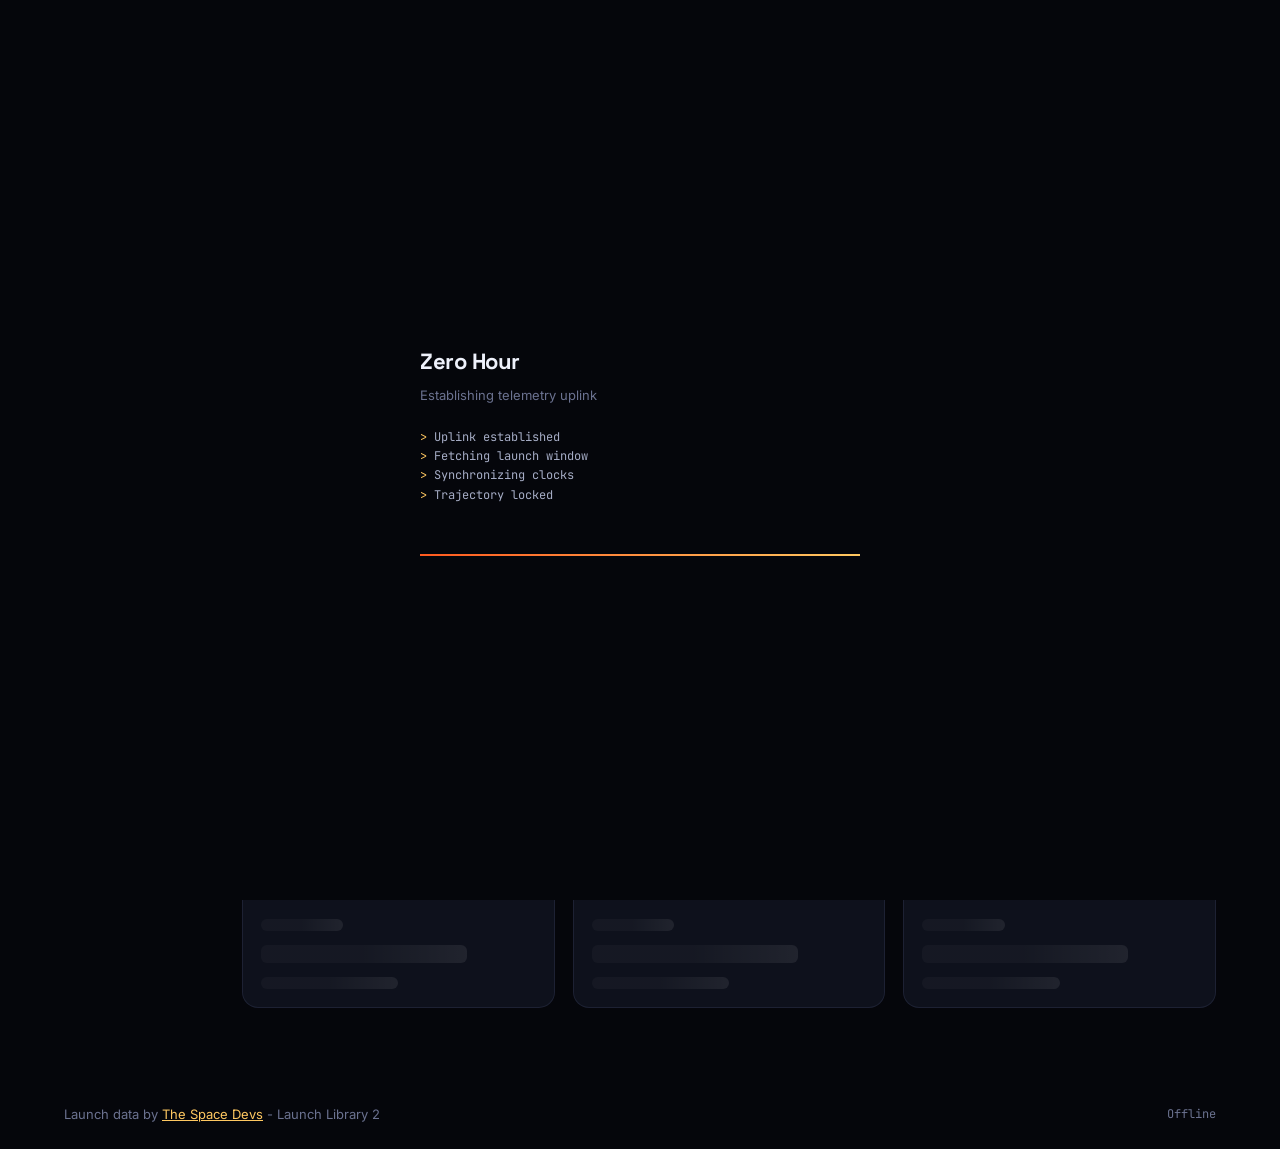
==== index.html @ 035a1e4e "feat: harden rendering and polish the interface" ====
<!doctype html>
<html lang="en">
<head>
  <meta charset="utf-8">
  <meta name="viewport" content="width=device-width, initial-scale=1">
  <title>Zero Hour - Upcoming Rocket Launches</title>
  <meta name="description" content="Upcoming orbital rocket launches worldwide.">
  <meta name="theme-color" content="#05060b">
  <link rel="icon" href="favicon.svg" type="image/svg+xml">
  <link rel="preconnect" href="https://fonts.googleapis.com">
  <link rel="preconnect" href="https://fonts.gstatic.com" crossorigin>
  <link
    href="https://fonts.googleapis.com/css2?family=Inter:wght@400;500;600&family=JetBrains+Mono:wght@400;500&family=Space+Grotesk:wght@500;600;700&display=swap"
    rel="stylesheet"
  >
  <link rel="stylesheet" href="styles.css">
</head>
<body>
  <a class="skip" href="#launches">Skip to launches</a>
  <canvas id="starfield" aria-hidden="true"></canvas>

  <header class="header">
    <div class="brand">
      <h1>Zero Hour</h1>
      <p>Upcoming orbital rocket launches.</p>
    </div>
    <div class="header__right">
      <div class="tz" role="group" aria-label="Time zone">
        <button type="button" data-tz="local" aria-pressed="true">Local</button>
        <button type="button" data-tz="utc" aria-pressed="false">UTC</button>
      </div>
      <p id="status" class="status" role="status" aria-live="polite">Loading launches...</p>
    </div>
  </header>

  <section class="hero" id="hero">
    <canvas id="ascent" class="hero__ascent" aria-hidden="true"></canvas>
    <div class="hero__planet" aria-hidden="true"></div>
    <div class="hero__layout">
      <div class="hero__content" id="hero-content">
        <p class="hero__eyebrow">Next launch</p>
        <h2 class="hero__title" id="hero-title">Loading...</h2>
        <p class="hero__sub" id="hero-sub"></p>
        <div class="countdown" id="hero-countdown">
          <div class="countdown__unit"><strong data-unit="d">00</strong><span>Days</span></div>
          <div class="countdown__unit"><strong data-unit="h">00</strong><span>Hours</span></div>
          <div class="countdown__unit"><strong data-unit="m">00</strong><span>Minutes</span></div>
          <div class="countdown__unit"><strong data-unit="s">00</strong><span>Seconds</span></div>
        </div>
        <div class="hero__stats">
          <div class="hero__stat"><b id="stat-count">--</b><span>Tracked</span></div>
          <div class="hero__stat"><b id="stat-providers">--</b><span>Providers</span></div>
          <div class="hero__stat"><b id="stat-window">--</b><span>Next lift-off</span></div>
        </div>
      </div>
      <div class="radar" aria-hidden="true">
        <div class="radar__grid"></div>
        <div class="radar__sweep"></div>
        <div class="radar__blips" id="radar-blips"></div>
        <span class="radar__tag">Live traffic</span>
      </div>
    </div>
  </section>

  <main>
    <div class="toolbar">
      <input type="search" id="search" class="search" placeholder="Search mission, rocket, provider, pad...">

      <div class="chips" id="status-chips">
        <button type="button" class="chip is-active" data-status="all">All</button>
        <button type="button" class="chip" data-status="Go">Go</button>
        <button type="button" class="chip" data-status="TBC">TBC</button>
        <button type="button" class="chip" data-status="TBD">TBD</button>
      </div>

      <select id="provider" class="provider">
        <option value="">All providers</option>
      </select>
    </div>

    <div id="launches" class="timeline" aria-busy="true"></div>

    <div class="no-results" id="no-results" role="status" hidden>
      <p>No launches match those filters.</p>
      <button type="button" class="btn" id="clear-filters">Clear filters</button>
    </div>
  </main>

  <footer class="footer">
    <p>Launch data by <a href="https://thespacedevs.com" target="_blank" rel="noopener">The Space Devs</a> - Launch Library 2</p>
    <p class="sync" id="sync">Awaiting data</p>
  </footer>

  <div class="boot" id="boot" aria-hidden="true">
    <div class="boot__inner">
      <p class="boot__brand">Zero Hour</p>
      <p class="boot__copy">Establishing telemetry uplink</p>
      <ul class="boot__log" id="boot-log"></ul>
      <div class="boot__bar"><span id="boot-progress"></span></div>
    </div>
  </div>

  <dialog class="detail" id="detail" aria-labelledby="detail-title">
    <div class="detail__panel">
      <button type="button" class="detail__close" id="detail-close" aria-label="Close">&#215;</button>
      <div class="detail__media" id="detail-media"></div>
      <div class="detail__body" id="detail-body"></div>
    </div>
  </dialog>

  <script type="module" src="app.js"></script>
</body>
</html>
---- styles.css ----
:root {
  --bg: #05060b;
  --surface: #0e111c;
  --line: rgba(160, 180, 255, 0.1);
  --text: #eef1fb;
  --text-2: #a6adc6;
  --text-3: #6b7290;
  --accent: #ff5a1f;
  --accent-2: #ffc861;
  --go: #3ee08f;
  --tbc: #ffc861;
  --tbd: #8b93b3;
  --hold: #ff6b6b;
  --radius: 16px;
  --font-sans: "Inter", system-ui, -apple-system, "Segoe UI", sans-serif;
  --font-display: "Space Grotesk", var(--font-sans);
  --font-mono: "JetBrains Mono", ui-monospace, SFMono-Regular, Menlo, monospace;
  color-scheme: dark;
}

* {
  box-sizing: border-box;
}

:focus-visible {
  outline: 2px solid var(--accent-2);
  outline-offset: 3px;
}

.skip {
  position: absolute;
  top: -60px;
  left: 12px;
  z-index: 60;
  padding: 10px 16px;
  border-radius: 10px;
  background: var(--accent-2);
  color: var(--bg);
  font-size: 13px;
  font-weight: 600;
  text-decoration: none;
  transition: top 0.2s ease;
}
.skip:focus {
  top: 12px;
}

body {
  margin: 0;
  min-height: 100vh;
  background: var(--bg);
  color: var(--text);
  font: 400 15px/1.6 var(--font-sans);
  -webkit-font-smoothing: antialiased;
}

a {
  color: var(--accent-2);
}

::selection {
  background: rgba(255, 170, 90, 0.3);
  color: #fff;
}

#starfield {
  position: fixed;
  inset: 0;
  width: 100%;
  height: 100%;
  z-index: 0;
  pointer-events: none;
}
.header,
main,
.footer {
  position: relative;
  z-index: 1;
}

.header {
  max-width: 1200px;
  margin: 0 auto;
  padding: 48px 24px 8px;
  display: flex;
  align-items: flex-end;
  justify-content: space-between;
  gap: 16px;
  flex-wrap: wrap;
}
.brand h1 {
  margin: 0;
  font-family: var(--font-display);
  font-size: 32px;
  letter-spacing: -0.02em;
}
.brand p {
  margin: 6px 0 0;
  color: var(--text-2);
}
.status {
  margin: 0;
  color: var(--text-3);
  font-size: 13px;
}
.header__right {
  display: flex;
  flex-direction: column;
  align-items: flex-end;
  gap: 10px;
}
.tz {
  display: inline-flex;
  padding: 3px;
  border-radius: 999px;
  border: 1px solid var(--line);
  background: var(--surface);
}
.tz button {
  padding: 5px 12px;
  border: 0;
  border-radius: 999px;
  background: transparent;
  color: var(--text-3);
  font: inherit;
  font-size: 12px;
  font-weight: 500;
  cursor: pointer;
}
.tz button[aria-pressed="true"] {
  background: var(--text);
  color: var(--bg);
}

main {
  max-width: 1200px;
  margin: 0 auto;
  padding: 32px 24px;
}

.toolbar {
  display: flex;
  flex-wrap: wrap;
  align-items: center;
  gap: 12px;
  margin-bottom: 28px;
}

.search {
  flex: 1 1 260px;
  min-width: 200px;
  padding: 11px 14px;
  border-radius: 10px;
  border: 1px solid var(--line);
  background: var(--surface);
  color: var(--text);
  font: inherit;
  font-size: 14px;
}
.search::placeholder {
  color: var(--text-3);
}
.search:focus {
  outline: none;
  border-color: rgba(255, 200, 97, 0.5);
}

.chips {
  display: flex;
  flex-wrap: wrap;
  gap: 6px;
}
.chip {
  padding: 9px 14px;
  border-radius: 999px;
  border: 1px solid var(--line);
  background: transparent;
  color: var(--text-2);
  font: inherit;
  font-size: 13px;
  cursor: pointer;
  transition: color 0.2s, border-color 0.2s, background 0.2s;
}
.chip:hover {
  color: var(--text);
  border-color: rgba(255, 255, 255, 0.25);
}
.chip.is-active {
  background: var(--text);
  color: var(--bg);
  border-color: var(--text);
}

.provider {
  padding: 10px 14px;
  border-radius: 10px;
  border: 1px solid var(--line);
  background: var(--surface);
  color: var(--text);
  font: inherit;
  font-size: 13px;
}

.no-results {
  padding: 60px 20px;
  text-align: center;
  color: var(--text-2);
}
.no-results p {
  margin: 0 0 16px;
}

.btn {
  padding: 10px 18px;
  border-radius: 999px;
  border: 1px solid var(--line);
  background: transparent;
  color: var(--text);
  font: inherit;
  font-size: 14px;
  font-weight: 600;
  cursor: pointer;
  transition: border-color 0.2s, background 0.2s;
}
.btn--inline {
  margin-left: 6px;
  padding: 2px 10px;
  font-size: 12px;
  vertical-align: baseline;
}
.btn:hover {
  border-color: rgba(255, 255, 255, 0.25);
  background: rgba(255, 255, 255, 0.05);
}

.timeline {
  position: relative;
}
.day {
  display: grid;
  grid-template-columns: 150px minmax(0, 1fr);
  gap: 28px;
  padding-bottom: 40px;
}
.day__label {
  position: sticky;
  top: 20px;
  align-self: start;
  text-align: right;
  padding-right: 20px;
  border-right: 1px solid var(--line);
}
.day__rel {
  font-family: var(--font-display);
  display: block;
  font-size: 17px;
  font-weight: 600;
}
.day.is-today .day__rel {
  color: var(--accent-2);
}
.day__date {
  display: block;
  margin-top: 4px;
  font-size: 11px;
  letter-spacing: 0.08em;
  text-transform: uppercase;
  color: var(--text-3);
}
.day__cards {
  display: grid;
  grid-template-columns: repeat(auto-fill, minmax(min(100%, 300px), 1fr));
  gap: 18px;
}

.skeleton {
  pointer-events: none;
}
.sk-line,
.skeleton .card__media {
  background: linear-gradient(
    90deg,
    rgba(255, 255, 255, 0.03) 25%,
    rgba(255, 255, 255, 0.08) 50%,
    rgba(255, 255, 255, 0.03) 75%
  );
  background-size: 200% 100%;
  animation: shimmer 1.6s infinite linear;
}
.sk-line {
  display: block;
  height: 12px;
  border-radius: 6px;
  margin-top: 10px;
}
@keyframes shimmer {
  to {
    background-position: -200% 0;
  }
}

.card {
  display: flex;
  flex-direction: column;
  width: 100%;
  padding: 0;
  text-align: left;
  font: inherit;
  color: inherit;
  cursor: pointer;
  appearance: none;
  background: var(--surface);
  border: 1px solid var(--line);
  border-radius: var(--radius);
  overflow: hidden;
  transition: transform 0.2s, border-color 0.2s;
}
.card:hover {
  transform: translateY(-4px);
  border-color: rgba(255, 170, 90, 0.35);
  box-shadow: 0 20px 44px -26px rgba(255, 110, 40, 0.6);
}

.card__media {
  position: relative;
  aspect-ratio: 16 / 9;
  background: linear-gradient(135deg, #141a2e, #0a0d18);
}
.card__media img {
  width: 100%;
  height: 100%;
  object-fit: cover;
  display: block;
  transition: transform 0.5s ease;
}
.card:hover .card__media img {
  transform: scale(1.05);
}

.pill {
  position: absolute;
  top: 10px;
  left: 10px;
  padding: 4px 9px;
  border-radius: 999px;
  font-size: 11px;
  font-weight: 700;
  letter-spacing: 0.06em;
  text-transform: uppercase;
  background: rgba(5, 6, 11, 0.75);
  border: 1px solid var(--line);
}
.pill--go {
  color: var(--go);
  border-color: rgba(62, 224, 143, 0.4);
}
.pill--tbc {
  color: var(--tbc);
  border-color: rgba(255, 200, 97, 0.4);
}
.pill--tbd {
  color: var(--text-2);
}
.pill--hold {
  color: var(--hold);
  border-color: rgba(255, 107, 107, 0.4);
}

.card__body {
  display: flex;
  flex-direction: column;
  gap: 4px;
  padding: 16px 18px 18px;
}
.card__provider {
  font-size: 11px;
  letter-spacing: 0.12em;
  text-transform: uppercase;
  color: var(--text-2);
}
.card__title {
  font-family: var(--font-display);
  margin: 0;
  font-size: 18px;
  line-height: 1.25;
  letter-spacing: -0.01em;
}
.card__rocket {
  color: var(--text-2);
  font-size: 13px;
}
.card__foot {
  display: flex;
  align-items: flex-end;
  justify-content: space-between;
  gap: 12px;
  margin-top: 12px;
  padding-top: 12px;
  border-top: 1px solid var(--line);
  font-size: 12px;
  color: var(--text-3);
}
.card__where {
  min-width: 0;
}
.card__time {
  display: block;
  color: var(--accent-2);
}
.card__pad {
  display: block;
  white-space: nowrap;
  overflow: hidden;
  text-overflow: ellipsis;
}
.card__countdown {
  flex-shrink: 0;
  text-align: right;
  font-family: var(--font-mono);
  font-variant-numeric: tabular-nums;
  color: var(--accent-2);
  white-space: nowrap;
}

.hero {
  position: relative;
  overflow: hidden;
  max-width: 1200px;
  margin: 0 auto;
  padding: 40px 24px 140px;
}
.hero__ascent {
  position: absolute;
  inset: 0;
  width: 100%;
  height: 100%;
  z-index: 0;
  pointer-events: none;
}
.hero__planet {
  position: absolute;
  left: 50%;
  bottom: -1250px;
  width: 2400px;
  height: 1400px;
  transform: translateX(-50%);
  border-radius: 50%;
  background: radial-gradient(ellipse at 50% 0%, #0d1428 0%, #070a14 45%, #05060b 72%);
  box-shadow:
    0 -1px 0 rgba(150, 190, 255, 0.4),
    0 -10px 40px -4px rgba(90, 150, 255, 0.35),
    0 -40px 120px -20px rgba(255, 90, 31, 0.18);
  pointer-events: none;
  z-index: 0;
}
.hero__layout {
  position: relative;
  z-index: 1;
  display: flex;
  align-items: center;
  justify-content: space-between;
  gap: 48px;
}
.hero__content {
  position: relative;
  z-index: 1;
  min-width: 0;
}
.hero__stats {
  display: flex;
  flex-wrap: wrap;
  gap: 24px 40px;
  margin-top: 30px;
  padding-top: 20px;
  border-top: 1px solid var(--line);
}
.hero__stat {
  display: flex;
  flex-direction: column;
  gap: 3px;
}
.hero__stat b {
  font-family: var(--font-mono);
  font-size: 20px;
  font-weight: 500;
  line-height: 1;
}
.hero__stat span {
  font-size: 10px;
  letter-spacing: 0.12em;
  text-transform: uppercase;
  color: var(--text-3);
}

.radar {
  position: relative;
  flex: 0 0 240px;
  width: 240px;
  height: 240px;
  border-radius: 50%;
  border: 1px solid rgba(150, 190, 255, 0.22);
  background:
    radial-gradient(circle, rgba(99, 230, 255, 0.07) 0%, transparent 62%),
    rgba(8, 11, 20, 0.55);
  overflow: hidden;
}
.radar::before,
.radar::after {
  content: "";
  position: absolute;
  border-radius: 50%;
  border: 1px solid rgba(150, 190, 255, 0.12);
}
.radar::before {
  inset: 16%;
}
.radar::after {
  inset: 34%;
}
.radar__grid {
  position: absolute;
  inset: 0;
  background:
    linear-gradient(rgba(150, 190, 255, 0.1), rgba(150, 190, 255, 0.1)) center / 1px 100% no-repeat,
    linear-gradient(rgba(150, 190, 255, 0.1), rgba(150, 190, 255, 0.1)) center / 100% 1px no-repeat;
}
.radar__sweep {
  position: absolute;
  inset: 0;
  border-radius: 50%;
  background: conic-gradient(
    from 0deg,
    rgba(99, 230, 255, 0.3),
    rgba(99, 230, 255, 0.08) 18%,
    transparent 34%
  );
  animation: sweep 5s linear infinite;
}
.radar__blips {
  position: absolute;
  inset: 0;
}
.radar__blip {
  position: absolute;
  left: var(--x);
  top: var(--y);
  width: 6px;
  height: 6px;
  margin: -3px 0 0 -3px;
  border-radius: 50%;
  background: var(--accent-2);
  box-shadow: 0 0 10px var(--accent-2);
  animation: blip 2.6s ease-in-out infinite;
  animation-delay: var(--delay);
}
.radar__tag {
  position: absolute;
  left: 50%;
  bottom: 14px;
  transform: translateX(-50%);
  font-family: var(--font-mono);
  font-size: 9px;
  letter-spacing: 0.16em;
  text-transform: uppercase;
  color: var(--text-3);
  white-space: nowrap;
}
@keyframes sweep {
  to {
    transform: rotate(360deg);
  }
}
@keyframes blip {
  0%,
  70% {
    opacity: 0.3;
    transform: scale(0.7);
  }
  85% {
    opacity: 1;
    transform: scale(1);
  }
  100% {
    opacity: 0.3;
    transform: scale(0.7);
  }
}
.hero__eyebrow {
  margin: 0 0 10px;
  font-size: 12px;
  letter-spacing: 0.16em;
  text-transform: uppercase;
  color: var(--accent-2);
}
.hero__title {
  font-family: var(--font-display);
  margin: 0;
  font-size: clamp(30px, 5vw, 56px);
  line-height: 1.05;
  letter-spacing: -0.03em;
}
@supports (background-clip: text) or (-webkit-background-clip: text) {
  .hero__title {
    background: linear-gradient(180deg, #ffffff 22%, #b9c3e2 100%);
    -webkit-background-clip: text;
    background-clip: text;
    color: transparent;
  }
}
.hero__sub {
  margin: 12px 0 0;
  color: var(--text-2);
}

.countdown {
  display: flex;
  flex-wrap: wrap;
  gap: 12px;
  margin-top: 28px;
}
.countdown__unit {
  min-width: 84px;
  padding: 14px 16px;
  text-align: center;
  background: var(--surface);
  border: 1px solid var(--line);
  border-radius: 14px;
}
.countdown__unit strong {
  display: block;
  font-family: var(--font-mono);
  font-size: 34px;
  font-weight: 500;
  line-height: 1;
  font-variant-numeric: tabular-nums;
}
.countdown__unit span {
  display: block;
  margin-top: 8px;
  font-size: 10px;
  letter-spacing: 0.18em;
  text-transform: uppercase;
  color: var(--text-3);
}
.countdown.is-past strong {
  color: var(--go);
}

.detail {
  padding: 0;
  border: 0;
  background: transparent;
  color: var(--text);
  width: min(760px, calc(100vw - 32px));
  max-width: none;
  max-height: calc(100dvh - 48px);
  margin: auto;
}
.detail::backdrop {
  background: rgba(3, 4, 8, 0.72);
}
.detail__panel {
  position: relative;
  max-height: calc(100dvh - 48px);
  overflow-y: auto;
  border-radius: 20px;
  background: var(--surface);
  border: 1px solid var(--line);
}
.detail__close {
  position: absolute;
  top: 14px;
  right: 14px;
  z-index: 3;
  width: 38px;
  height: 38px;
  border-radius: 50%;
  border: 1px solid var(--line);
  background: rgba(5, 6, 11, 0.6);
  color: var(--text);
  font-size: 20px;
  line-height: 1;
  cursor: pointer;
}
.detail__close:hover {
  background: rgba(255, 255, 255, 0.1);
}
.detail__media {
  position: relative;
  aspect-ratio: 21 / 9;
  background: #0a0d18;
  overflow: hidden;
}
.detail__media img {
  width: 100%;
  height: 100%;
  object-fit: cover;
  display: block;
}
.detail__body {
  padding: 24px 28px 32px;
}
.detail__pills {
  display: flex;
  flex-wrap: wrap;
  gap: 8px;
  margin-bottom: 12px;
}
.detail__pills .pill {
  position: static;
}
.pill--muted {
  color: var(--text-2);
}
.detail__title {
  font-family: var(--font-display);
  margin: 0;
  font-size: clamp(24px, 4vw, 34px);
  line-height: 1.1;
  letter-spacing: -0.02em;
}
.detail__sub {
  margin: 8px 0 0;
  color: var(--text-2);
}
.detail__count {
  margin: 20px 0;
  padding: 14px 18px;
  border-radius: 12px;
  background: rgba(255, 255, 255, 0.03);
  border: 1px solid var(--line);
  font-family: var(--font-mono);
  font-size: 26px;
  font-variant-numeric: tabular-nums;
  color: var(--accent-2);
}
.detail__grid {
  display: grid;
  grid-template-columns: repeat(auto-fit, minmax(180px, 1fr));
  gap: 1px;
  margin: 20px 0 24px;
  border-radius: 12px;
  overflow: hidden;
  background: var(--line);
  border: 1px solid var(--line);
}
.detail__grid div {
  padding: 14px 16px;
  background: var(--surface);
}
.detail__grid dt {
  font-size: 10px;
  letter-spacing: 0.16em;
  text-transform: uppercase;
  color: var(--text-3);
  margin-bottom: 6px;
}
.detail__grid dd {
  margin: 0;
  font-size: 14px;
}
.detail h3 {
  margin: 20px 0 10px;
  font-size: 12px;
  letter-spacing: 0.14em;
  text-transform: uppercase;
  color: var(--text-3);
}
.detail__desc {
  margin: 0 0 20px;
  color: var(--text-2);
  line-height: 1.7;
}
.detail__map {
  border-radius: 12px;
  overflow: hidden;
  border: 1px solid var(--line);
  aspect-ratio: 16 / 7;
  background: #0a0d18;
  margin-bottom: 20px;
}
.detail__map iframe {
  width: 100%;
  height: 100%;
  border: 0;
}
.detail__actions {
  display: flex;
  flex-wrap: wrap;
  gap: 10px;
}

.footer {
  max-width: 1200px;
  margin: 0 auto;
  padding: 24px;
  display: flex;
  flex-wrap: wrap;
  align-items: center;
  gap: 12px 28px;
  color: var(--text-3);
  font-size: 13px;
}
.footer p {
  margin: 0;
}
.sync {
  margin-left: auto !important;
  font-family: var(--font-mono);
  font-size: 12px;
}

.boot {
  position: fixed;
  inset: 0;
  z-index: 50;
  display: grid;
  place-items: center;
  background: var(--bg);
  transition: opacity 0.6s ease;
}
.boot.is-done {
  opacity: 0;
  pointer-events: none;
}
.boot__inner {
  width: min(440px, 86vw);
}
.boot__brand {
  margin: 0;
  font-family: var(--font-display);
  font-size: 22px;
  font-weight: 700;
  letter-spacing: -0.02em;
}
.boot__copy {
  margin: 6px 0 22px;
  color: var(--text-3);
  font-size: 13px;
}
.boot__log {
  list-style: none;
  margin: 0 0 18px;
  padding: 0;
  min-height: 108px;
  font-family: var(--font-mono);
  font-size: 12px;
  color: var(--text-2);
}
.boot__log li {
  opacity: 0;
  transform: translateY(4px);
  transition:
    opacity 0.3s ease,
    transform 0.3s ease;
}
.boot__log li.is-on {
  opacity: 1;
  transform: none;
}
.boot__log li::before {
  content: "> ";
  color: var(--accent-2);
}
.boot__bar {
  height: 2px;
  background: var(--line);
  overflow: hidden;
}
.boot__bar span {
  display: block;
  width: 0;
  height: 100%;
  background: linear-gradient(90deg, var(--accent), var(--accent-2));
  transition: width 0.55s ease;
}

@media (max-width: 900px) {
  .hero__layout {
    display: block;
  }
  .radar {
    display: none;
  }
}

@media (max-width: 720px) {
  .day {
    grid-template-columns: 1fr;
    gap: 12px;
  }
  .day__label {
    position: static;
    text-align: left;
    padding-right: 0;
    border-right: 0;
    display: flex;
    align-items: baseline;
    gap: 10px;
  }
  .header__right {
    align-items: flex-start;
  }
  .sync {
    margin-left: 0 !important;
  }
}

@media (prefers-reduced-motion: reduce) {
  .radar__sweep,
  .radar__blip,
  .sk-line,
  .skeleton .card__media {
    animation: none;
  }
  * {
    scroll-behavior: auto !important;
  }
}
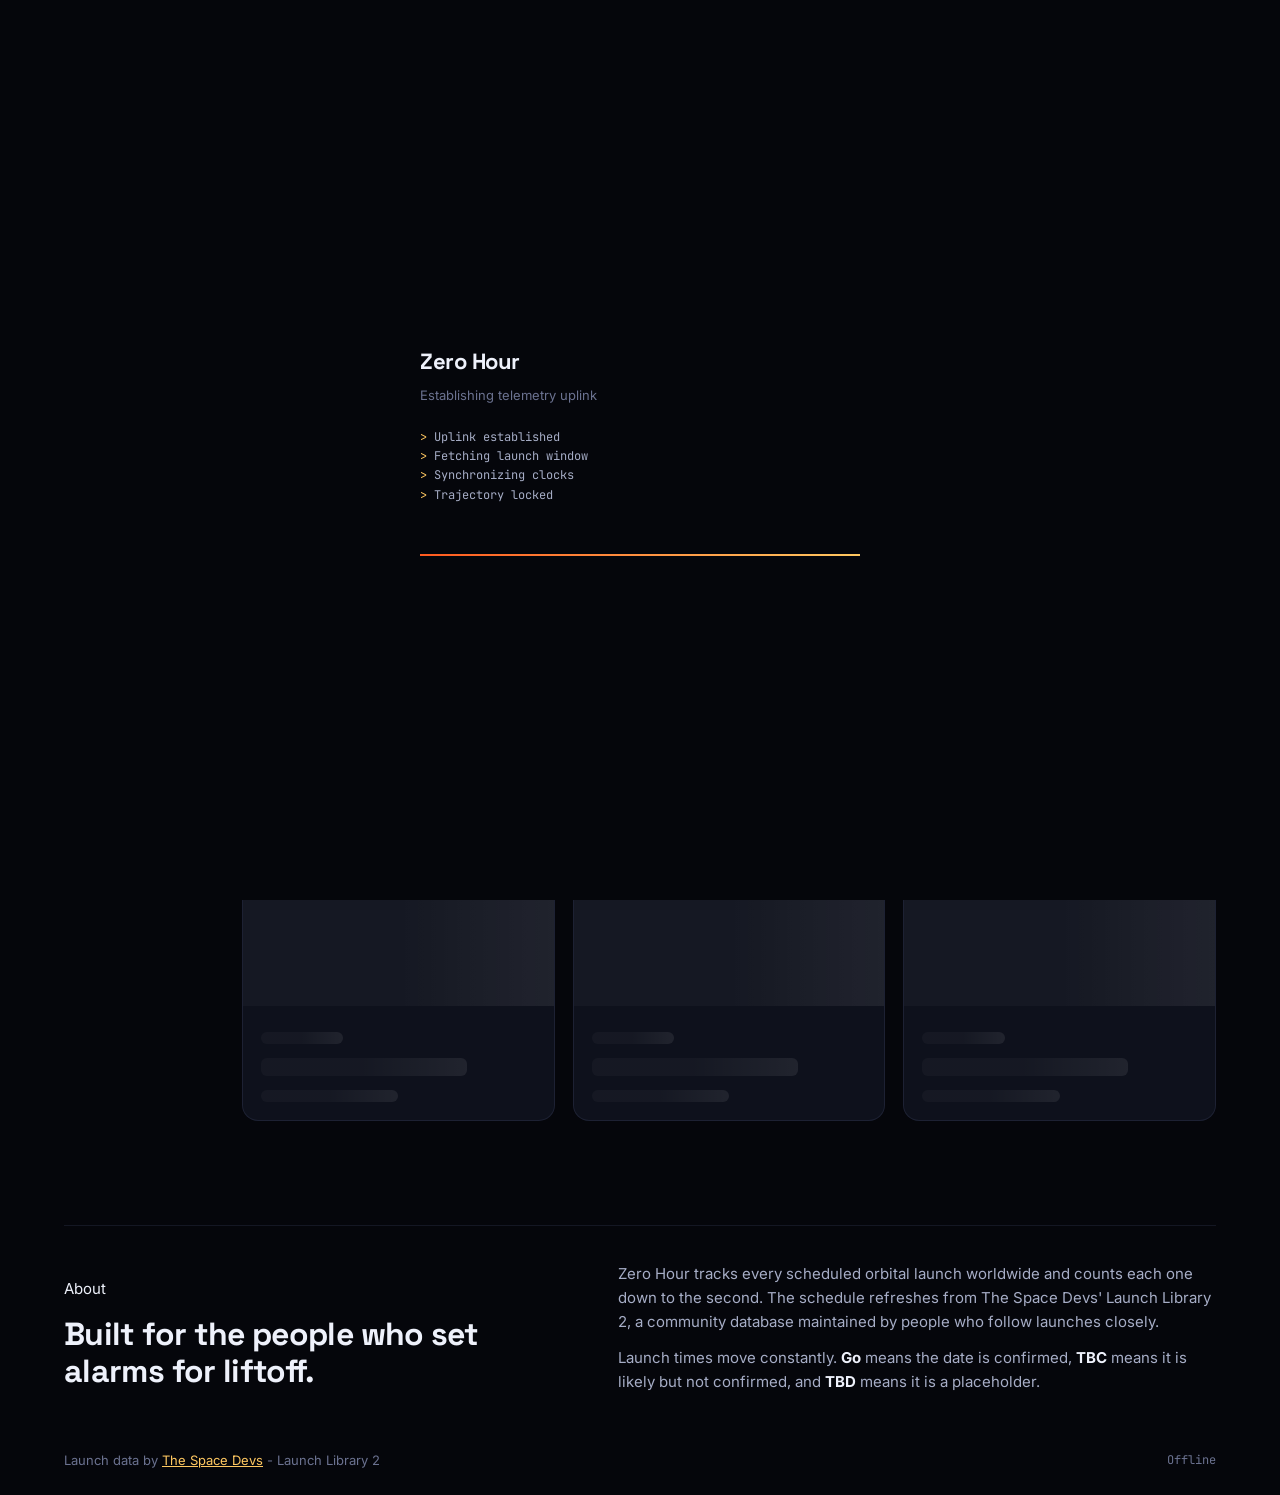
==== commit 3e9f456a: "feat: add clock, mission actions and radar stats" ====
--- a/index.html
+++ b/index.html
@@ -25,6 +25,11 @@
       <p>Upcoming orbital rocket launches.</p>
     </div>
     <div class="header__right">
+      <div class="clock" title="Current time">
+        <span class="clock__dot"></span>
+        <span id="utc-clock">--:--:--</span>
+        <span class="clock__tz" id="clock-tz">UTC</span>
+      </div>
       <div class="tz" role="group" aria-label="Time zone">
         <button type="button" data-tz="local" aria-pressed="true">Local</button>
         <button type="button" data-tz="utc" aria-pressed="false">UTC</button>
@@ -47,17 +52,29 @@
           <div class="countdown__unit"><strong data-unit="m">00</strong><span>Minutes</span></div>
           <div class="countdown__unit"><strong data-unit="s">00</strong><span>Seconds</span></div>
         </div>
+        <dl class="hero__meta" id="hero-meta"></dl>
+        <div class="hero__actions">
+          <button type="button" class="btn btn--primary" id="hero-details">Mission briefing</button>
+          <button type="button" class="btn" id="hero-calendar">Add to calendar</button>
+        </div>
         <div class="hero__stats">
           <div class="hero__stat"><b id="stat-count">--</b><span>Tracked</span></div>
           <div class="hero__stat"><b id="stat-providers">--</b><span>Providers</span></div>
           <div class="hero__stat"><b id="stat-window">--</b><span>Next lift-off</span></div>
         </div>
       </div>
-      <div class="radar" aria-hidden="true">
-        <div class="radar__grid"></div>
-        <div class="radar__sweep"></div>
-        <div class="radar__blips" id="radar-blips"></div>
-        <span class="radar__tag">Live traffic</span>
+      <div class="radar-wrap">
+        <div class="radar" aria-hidden="true">
+          <div class="radar__grid"></div>
+          <div class="radar__sweep"></div>
+          <div class="radar__blips" id="radar-blips"></div>
+          <span class="radar__tag">Live traffic</span>
+        </div>
+        <div class="radar__stats">
+          <div><b id="stat-24h">--</b><span>Next 24h</span></div>
+          <div><b id="stat-week">--</b><span>This week</span></div>
+          <div><b id="stat-go">--</b><span>Go</span></div>
+        </div>
       </div>
     </div>
   </section>
@@ -84,6 +101,24 @@
       <p>No launches match those filters.</p>
       <button type="button" class="btn" id="clear-filters">Clear filters</button>
     </div>
+
+    <section class="about" id="about">
+      <div class="about__intro">
+        <p class="eyebrow eyebrow--muted">About</p>
+        <h2>Built for the people who set alarms for liftoff.</h2>
+      </div>
+      <div class="about__text">
+        <p>
+          Zero Hour tracks every scheduled orbital launch worldwide and counts each one down
+          to the second. The schedule refreshes from The Space Devs' Launch Library 2, a
+          community database maintained by people who follow launches closely.
+        </p>
+        <p>
+          Launch times move constantly. <b>Go</b> means the date is confirmed, <b>TBC</b> means
+          it is likely but not confirmed, and <b>TBD</b> means it is a placeholder.
+        </p>
+      </div>
+    </section>
   </main>
 
   <footer class="footer">
@@ -100,6 +135,8 @@
     </div>
   </div>
 
+  <div class="toast" id="toast" role="status" aria-live="polite"></div>
+
   <dialog class="detail" id="detail" aria-labelledby="detail-title">
     <div class="detail__panel">
       <button type="button" class="detail__close" id="detail-close" aria-label="Close">&#215;</button>
--- a/styles.css
+++ b/styles.css
@@ -132,6 +132,33 @@
   color: var(--bg);
 }
 
+.clock {
+  display: inline-flex;
+  align-items: center;
+  gap: 7px;
+  font-family: var(--font-mono);
+  font-size: 12px;
+  color: var(--text-2);
+}
+.clock__dot {
+  width: 6px;
+  height: 6px;
+  border-radius: 50%;
+  background: var(--go);
+  box-shadow: 0 0 8px var(--go);
+  animation: pulse 2.4s ease-in-out infinite;
+}
+.clock__tz {
+  font-size: 10px;
+  letter-spacing: 0.08em;
+  color: var(--text-3);
+}
+@keyframes pulse {
+  50% {
+    opacity: 0.35;
+  }
+}
+
 main {
   max-width: 1200px;
   margin: 0 auto;
@@ -466,6 +493,38 @@
   z-index: 1;
   min-width: 0;
 }
+.hero__meta {
+  display: flex;
+  flex-wrap: wrap;
+  gap: 12px 34px;
+  margin: 26px 0 0;
+}
+.hero__meta dt {
+  font-size: 10px;
+  letter-spacing: 0.12em;
+  text-transform: uppercase;
+  color: var(--text-3);
+}
+.hero__meta dd {
+  margin: 4px 0 0;
+  font-size: 14px;
+  color: var(--text-2);
+}
+.hero__actions {
+  display: flex;
+  flex-wrap: wrap;
+  gap: 10px;
+  margin-top: 22px;
+}
+.btn--primary {
+  border-color: rgba(255, 170, 90, 0.38);
+  background: rgba(255, 120, 50, 0.12);
+  color: var(--accent-2);
+}
+.btn--primary:hover {
+  border-color: rgba(255, 170, 90, 0.6);
+  background: rgba(255, 120, 50, 0.2);
+}
 .hero__stats {
   display: flex;
   flex-wrap: wrap;
@@ -488,6 +547,34 @@
 .hero__stat span {
   font-size: 10px;
   letter-spacing: 0.12em;
+  text-transform: uppercase;
+  color: var(--text-3);
+}
+
+.radar-wrap {
+  display: flex;
+  flex: 0 0 260px;
+  flex-direction: column;
+  align-items: center;
+  gap: 18px;
+}
+.radar__stats {
+  display: flex;
+  gap: 26px;
+}
+.radar__stats div {
+  text-align: center;
+}
+.radar__stats b {
+  display: block;
+  font-family: var(--font-mono);
+  font-size: 18px;
+  font-weight: 500;
+  line-height: 1.1;
+}
+.radar__stats span {
+  font-size: 9px;
+  letter-spacing: 0.1em;
   text-transform: uppercase;
   color: var(--text-3);
 }
@@ -790,6 +877,58 @@
   gap: 10px;
 }
 
+.about {
+  display: grid;
+  grid-template-columns: minmax(0, 1fr) minmax(0, 1.2fr);
+  gap: 32px 56px;
+  margin-top: 64px;
+  padding-top: 36px;
+  border-top: 1px solid var(--line);
+}
+.about__intro h2 {
+  margin: 8px 0 0;
+  font-family: var(--font-display);
+  font-size: clamp(22px, 3vw, 32px);
+  line-height: 1.15;
+  letter-spacing: -0.02em;
+}
+.about__text {
+  color: var(--text-2);
+  font-size: 15px;
+}
+.about__text p {
+  margin: 0 0 12px;
+}
+.about__text p:last-child {
+  margin-bottom: 0;
+}
+.about__text b {
+  color: var(--text);
+}
+
+.toast {
+  position: fixed;
+  left: 50%;
+  bottom: 24px;
+  z-index: 45;
+  padding: 10px 18px;
+  border: 1px solid var(--line);
+  border-radius: 999px;
+  background: rgba(14, 17, 28, 0.95);
+  color: var(--text);
+  font-size: 13px;
+  opacity: 0;
+  pointer-events: none;
+  transform: translate(-50%, 20px);
+  transition:
+    opacity 0.25s ease,
+    transform 0.25s ease;
+}
+.toast.is-on {
+  opacity: 1;
+  transform: translate(-50%, 0);
+}
+
 .footer {
   max-width: 1200px;
   margin: 0 auto;
@@ -882,6 +1021,16 @@
   .radar {
     display: none;
   }
+  .radar-wrap {
+    flex: none;
+    margin-top: 28px;
+  }
+  .radar__stats {
+    justify-content: center;
+  }
+  .about {
+    grid-template-columns: 1fr;
+  }
 }
 
 @media (max-width: 720px) {
@@ -909,6 +1058,7 @@
 @media (prefers-reduced-motion: reduce) {
   .radar__sweep,
   .radar__blip,
+  .clock__dot,
   .sk-line,
   .skeleton .card__media {
     animation: none;
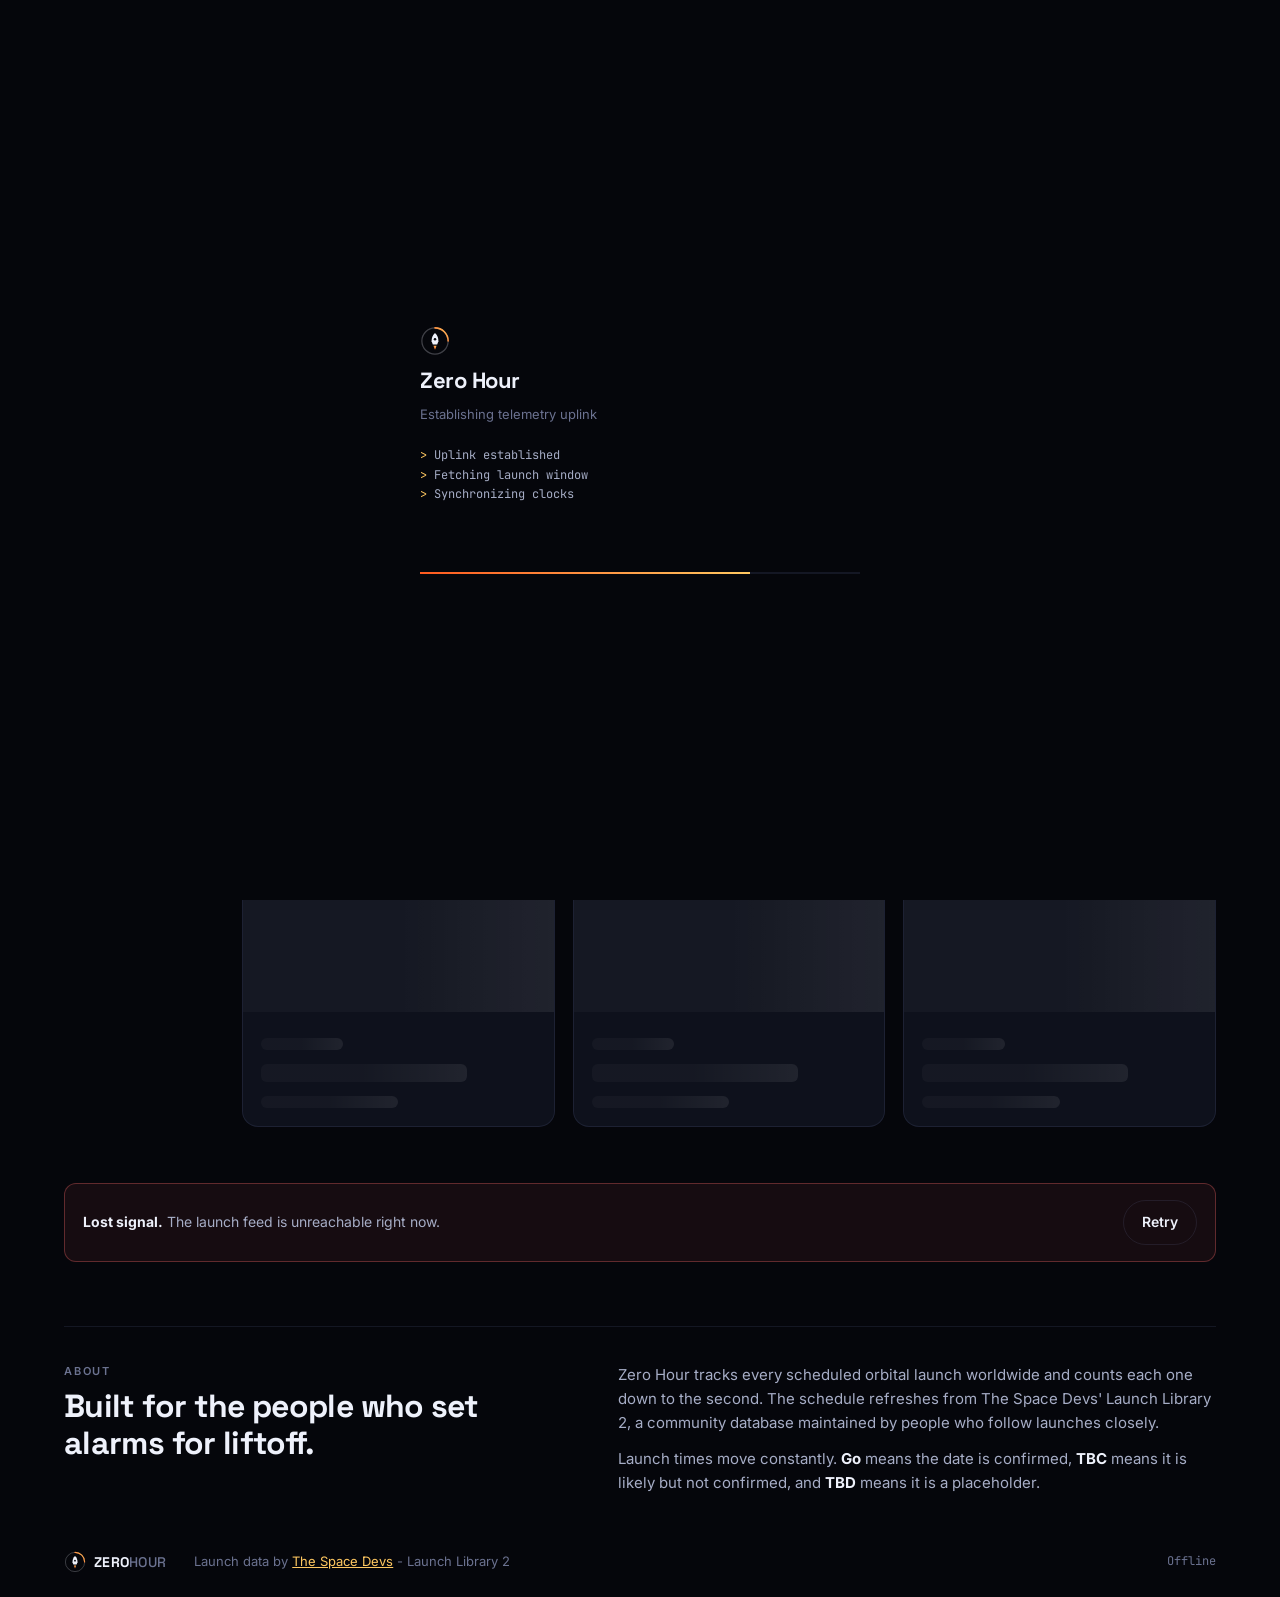
==== commit adb61962: "feat: add sticky navigation and manifest section" ====
--- a/index.html
+++ b/index.html
@@ -4,7 +4,7 @@
   <meta charset="utf-8">
   <meta name="viewport" content="width=device-width, initial-scale=1">
   <title>Zero Hour - Upcoming Rocket Launches</title>
-  <meta name="description" content="Upcoming orbital rocket launches worldwide.">
+  <meta name="description" content="Live countdowns to every upcoming orbital rocket launch on Earth.">
   <meta name="theme-color" content="#05060b">
   <link rel="icon" href="favicon.svg" type="image/svg+xml">
   <link rel="preconnect" href="https://fonts.googleapis.com">
@@ -15,92 +15,131 @@
   >
   <link rel="stylesheet" href="styles.css">
 </head>
-<body>
-  <a class="skip" href="#launches">Skip to launches</a>
+<body id="top">
+  <a class="skip" href="#manifest">Skip to launches</a>
   <canvas id="starfield" aria-hidden="true"></canvas>
 
-  <header class="header">
-    <div class="brand">
-      <h1>Zero Hour</h1>
-      <p>Upcoming orbital rocket launches.</p>
-    </div>
-    <div class="header__right">
-      <div class="clock" title="Current time">
-        <span class="clock__dot"></span>
-        <span id="utc-clock">--:--:--</span>
-        <span class="clock__tz" id="clock-tz">UTC</span>
+  <svg width="0" height="0" style="position:absolute" aria-hidden="true">
+    <defs>
+      <linearGradient id="mark-grad" x1="0" y1="1" x2="1" y2="0">
+        <stop offset="0" stop-color="#ff5a1f"/>
+        <stop offset="1" stop-color="#ffc861"/>
+      </linearGradient>
+      <symbol id="mark" viewBox="0 0 48 48">
+        <circle cx="24" cy="24" r="21" fill="none" stroke="currentColor" stroke-opacity=".25" stroke-width="2"/>
+        <path d="M24 3a21 21 0 0 1 21 21" fill="none" stroke="url(#mark-grad)" stroke-width="2.5" stroke-linecap="round"/>
+        <path d="M24 11c4 3.5 5.5 8.5 5.5 13.5l-2 5h-7l-2-5c0-5 1.5-10 5.5-13.5Z" fill="currentColor"/>
+        <circle cx="24" cy="21" r="2" fill="#05060b"/>
+        <path d="M21.5 31.5h5L24 38Z" fill="url(#mark-grad)"/>
+      </symbol>
+    </defs>
+  </svg>
+
+  <header class="nav">
+    <div class="nav__inner">
+      <a class="brand" href="#top" aria-label="Zero Hour home">
+        <svg viewBox="0 0 48 48" class="logo-mark" aria-hidden="true"><use href="#mark"></use></svg>
+        <span class="brand__name">ZERO<span>HOUR</span></span>
+      </a>
+
+      <nav class="nav__links" aria-label="Sections">
+        <a href="#manifest">Manifest</a>
+        <a href="#about">About</a>
+      </nav>
+
+      <div class="nav__right">
+        <div class="clock" title="Current time">
+          <span class="clock__dot"></span>
+          <span id="utc-clock">--:--:--</span>
+          <span class="clock__tz" id="clock-tz">UTC</span>
+        </div>
+        <div class="tz" role="group" aria-label="Time zone">
+          <button type="button" data-tz="local" aria-pressed="true">Local</button>
+          <button type="button" data-tz="utc" aria-pressed="false">UTC</button>
+        </div>
       </div>
-      <div class="tz" role="group" aria-label="Time zone">
-        <button type="button" data-tz="local" aria-pressed="true">Local</button>
-        <button type="button" data-tz="utc" aria-pressed="false">UTC</button>
-      </div>
-      <p id="status" class="status" role="status" aria-live="polite">Loading launches...</p>
     </div>
   </header>
 
-  <section class="hero" id="hero">
-    <canvas id="ascent" class="hero__ascent" aria-hidden="true"></canvas>
-    <div class="hero__planet" aria-hidden="true"></div>
-    <div class="hero__layout">
-      <div class="hero__content" id="hero-content">
-        <p class="hero__eyebrow">Next launch</p>
-        <h2 class="hero__title" id="hero-title">Loading...</h2>
-        <p class="hero__sub" id="hero-sub"></p>
-        <div class="countdown" id="hero-countdown">
-          <div class="countdown__unit"><strong data-unit="d">00</strong><span>Days</span></div>
-          <div class="countdown__unit"><strong data-unit="h">00</strong><span>Hours</span></div>
-          <div class="countdown__unit"><strong data-unit="m">00</strong><span>Minutes</span></div>
-          <div class="countdown__unit"><strong data-unit="s">00</strong><span>Seconds</span></div>
+  <main>
+    <section class="hero" id="hero" aria-label="Next launch">
+      <canvas id="ascent" class="hero__ascent" aria-hidden="true"></canvas>
+      <div class="hero__planet" aria-hidden="true"></div>
+      <div class="hero__layout">
+        <div class="hero__content" id="hero-content">
+          <p class="hero__eyebrow">Next launch</p>
+          <h2 class="hero__title" id="hero-title">Loading...</h2>
+          <p class="hero__sub" id="hero-sub"></p>
+          <div class="countdown" id="hero-countdown">
+            <div class="countdown__unit"><strong data-unit="d">00</strong><span>Days</span></div>
+            <div class="countdown__unit"><strong data-unit="h">00</strong><span>Hours</span></div>
+            <div class="countdown__unit"><strong data-unit="m">00</strong><span>Minutes</span></div>
+            <div class="countdown__unit"><strong data-unit="s">00</strong><span>Seconds</span></div>
+          </div>
+          <dl class="hero__meta" id="hero-meta"></dl>
+          <div class="hero__actions">
+            <button type="button" class="btn btn--primary" id="hero-details">Mission briefing</button>
+            <button type="button" class="btn" id="hero-calendar">Add to calendar</button>
+          </div>
+          <div class="hero__stats">
+            <div class="hero__stat"><b id="stat-count">--</b><span>Tracked</span></div>
+            <div class="hero__stat"><b id="stat-providers">--</b><span>Providers</span></div>
+            <div class="hero__stat"><b id="stat-window">--</b><span>Next lift-off</span></div>
+          </div>
         </div>
-        <dl class="hero__meta" id="hero-meta"></dl>
-        <div class="hero__actions">
-          <button type="button" class="btn btn--primary" id="hero-details">Mission briefing</button>
-          <button type="button" class="btn" id="hero-calendar">Add to calendar</button>
-        </div>
-        <div class="hero__stats">
-          <div class="hero__stat"><b id="stat-count">--</b><span>Tracked</span></div>
-          <div class="hero__stat"><b id="stat-providers">--</b><span>Providers</span></div>
-          <div class="hero__stat"><b id="stat-window">--</b><span>Next lift-off</span></div>
+        <div class="radar-wrap">
+          <div class="radar" aria-hidden="true">
+            <div class="radar__grid"></div>
+            <div class="radar__sweep"></div>
+            <div class="radar__blips" id="radar-blips"></div>
+            <span class="radar__tag">Live traffic</span>
+          </div>
+          <div class="radar__stats">
+            <div><b id="stat-24h">--</b><span>Next 24h</span></div>
+            <div><b id="stat-week">--</b><span>This week</span></div>
+            <div><b id="stat-go">--</b><span>Go</span></div>
+          </div>
         </div>
       </div>
-      <div class="radar-wrap">
-        <div class="radar" aria-hidden="true">
-          <div class="radar__grid"></div>
-          <div class="radar__sweep"></div>
-          <div class="radar__blips" id="radar-blips"></div>
-          <span class="radar__tag">Live traffic</span>
+      <a href="#manifest" class="scroll-cue" aria-label="Scroll to launch manifest"><span></span></a>
+    </section>
+
+    <section class="manifest" id="manifest" aria-labelledby="manifest-title">
+      <div class="section-head">
+        <div>
+          <p class="eyebrow eyebrow--muted">Launch manifest</p>
+          <h2 id="manifest-title">Every launch on the books.</h2>
         </div>
-        <div class="radar__stats">
-          <div><b id="stat-24h">--</b><span>Next 24h</span></div>
-          <div><b id="stat-week">--</b><span>This week</span></div>
-          <div><b id="stat-go">--</b><span>Go</span></div>
-        </div>
-      </div>
-    </div>
-  </section>
-
-  <main>
-    <div class="toolbar">
-      <input type="search" id="search" class="search" placeholder="Search mission, rocket, provider, pad...">
-
-      <div class="chips" id="status-chips">
-        <button type="button" class="chip is-active" data-status="all">All</button>
-        <button type="button" class="chip" data-status="Go">Go</button>
-        <button type="button" class="chip" data-status="TBC">TBC</button>
-        <button type="button" class="chip" data-status="TBD">TBD</button>
+        <p class="section-head__note" id="status" role="status" aria-live="polite">Loading launches...</p>
       </div>
 
-      <select id="provider" class="provider">
-        <option value="">All providers</option>
-      </select>
-    </div>
+      <div class="toolbar">
+        <input type="search" id="search" class="search" placeholder="Search mission, rocket, provider, pad...">
 
-    <div id="launches" class="timeline" aria-busy="true"></div>
+        <div class="chips" id="status-chips">
+          <button type="button" class="chip is-active" data-status="all">All</button>
+          <button type="button" class="chip" data-status="Go">Go</button>
+          <button type="button" class="chip" data-status="TBC">TBC</button>
+          <button type="button" class="chip" data-status="TBD">TBD</button>
+        </div>
 
-    <div class="no-results" id="no-results" role="status" hidden>
-      <p>No launches match those filters.</p>
-      <button type="button" class="btn" id="clear-filters">Clear filters</button>
-    </div>
+        <select id="provider" class="provider">
+          <option value="">All providers</option>
+        </select>
+      </div>
+
+      <div id="launches" class="timeline" aria-busy="true"></div>
+
+      <div class="no-results" id="no-results" role="status" hidden>
+        <p>No launches match those filters.</p>
+        <button type="button" class="btn" id="clear-filters">Clear filters</button>
+      </div>
+
+      <div class="error" id="error" role="alert" hidden>
+        <p><strong>Lost signal.</strong> The launch feed is unreachable right now.</p>
+        <button type="button" class="btn" id="retry">Retry</button>
+      </div>
+    </section>
 
     <section class="about" id="about">
       <div class="about__intro">
@@ -122,12 +161,17 @@
   </main>
 
   <footer class="footer">
+    <div class="brand brand--sm">
+      <svg viewBox="0 0 48 48" class="logo-mark" aria-hidden="true"><use href="#mark"></use></svg>
+      <span class="brand__name">ZERO<span>HOUR</span></span>
+    </div>
     <p>Launch data by <a href="https://thespacedevs.com" target="_blank" rel="noopener">The Space Devs</a> - Launch Library 2</p>
     <p class="sync" id="sync">Awaiting data</p>
   </footer>
 
   <div class="boot" id="boot" aria-hidden="true">
     <div class="boot__inner">
+      <svg viewBox="0 0 48 48" class="logo-mark boot__mark" aria-hidden="true"><use href="#mark"></use></svg>
       <p class="boot__brand">Zero Hour</p>
       <p class="boot__copy">Establishing telemetry uplink</p>
       <ul class="boot__log" id="boot-log"></ul>
--- a/styles.css
+++ b/styles.css
@@ -45,6 +45,10 @@
   top: 12px;
 }
 
+html {
+  scroll-behavior: smooth;
+}
+
 body {
   margin: 0;
   min-height: 100vh;
@@ -71,43 +75,87 @@
   z-index: 0;
   pointer-events: none;
 }
-.header,
+.nav,
 main,
 .footer {
   position: relative;
   z-index: 1;
 }
 
-.header {
+.nav {
+  position: sticky;
+  top: 0;
+  z-index: 30;
+  background: rgba(5, 6, 11, 0.7);
+  border-bottom: 1px solid var(--line);
+  backdrop-filter: blur(14px);
+}
+.nav__inner {
+  display: flex;
+  align-items: center;
+  justify-content: space-between;
+  gap: 20px;
   max-width: 1200px;
   margin: 0 auto;
-  padding: 48px 24px 8px;
-  display: flex;
-  align-items: flex-end;
-  justify-content: space-between;
+  padding: 12px 24px;
+}
+.brand {
+  display: inline-flex;
+  align-items: center;
+  gap: 10px;
+  color: var(--text);
+  text-decoration: none;
+}
+.logo-mark {
+  width: 30px;
+  height: 30px;
+  flex: none;
+  color: var(--text);
+}
+.brand__name {
+  font-family: var(--font-display);
+  font-size: 18px;
+  font-weight: 700;
+  letter-spacing: 0.02em;
+}
+.brand__name span {
+  font-weight: 500;
+  color: var(--text-3);
+}
+.brand--sm {
+  gap: 8px;
+}
+.brand--sm .logo-mark {
+  width: 22px;
+  height: 22px;
+}
+.brand--sm .brand__name {
+  font-size: 14px;
+}
+.nav__links {
+  display: flex;
+  gap: 26px;
+}
+.nav__links a {
+  color: var(--text-2);
+  text-decoration: none;
+  font-size: 13px;
+  font-weight: 500;
+  transition: color 0.2s ease;
+}
+.nav__links a:hover,
+.nav__links a.is-active {
+  color: var(--text);
+}
+.nav__right {
+  display: flex;
+  align-items: center;
   gap: 16px;
-  flex-wrap: wrap;
-}
-.brand h1 {
-  margin: 0;
-  font-family: var(--font-display);
-  font-size: 32px;
-  letter-spacing: -0.02em;
-}
-.brand p {
-  margin: 6px 0 0;
-  color: var(--text-2);
 }
 .status {
   margin: 0;
   color: var(--text-3);
   font-size: 13px;
-}
-.header__right {
-  display: flex;
-  flex-direction: column;
-  align-items: flex-end;
-  gap: 10px;
 }
 .tz {
   display: inline-flex;
@@ -131,7 +179,6 @@
   background: var(--text);
   color: var(--bg);
 }
-
 .clock {
   display: inline-flex;
   align-items: center;
@@ -158,11 +205,49 @@
     opacity: 0.35;
   }
 }
-
 main {
   max-width: 1200px;
   margin: 0 auto;
   padding: 32px 24px;
+}
+
+.eyebrow {
+  margin: 0;
+  font-size: 11px;
+  font-weight: 600;
+  letter-spacing: 0.16em;
+  text-transform: uppercase;
+  color: var(--accent-2);
+}
+.eyebrow--muted {
+  color: var(--text-3);
+}
+
+#manifest,
+#about {
+  scroll-margin-top: 84px;
+}
+.manifest {
+  padding-top: 8px;
+}
+.section-head {
+  display: flex;
+  flex-wrap: wrap;
+  align-items: flex-end;
+  justify-content: space-between;
+  gap: 16px;
+  margin-bottom: 22px;
+}
+.section-head h2 {
+  margin: 6px 0 0;
+  font-family: var(--font-display);
+  font-size: clamp(22px, 3vw, 30px);
+  letter-spacing: -0.02em;
+}
+.section-head__note {
+  margin: 0;
+  color: var(--text-3);
+  font-size: 13px;
 }
 
 .toolbar {
@@ -235,6 +320,30 @@
 }
 .no-results p {
   margin: 0 0 16px;
+}
+
+.error {
+  display: flex;
+  flex-wrap: wrap;
+  align-items: center;
+  justify-content: space-between;
+  gap: 14px;
+  margin-top: 16px;
+  padding: 16px 18px;
+  border: 1px solid rgba(255, 107, 107, 0.32);
+  border-radius: 12px;
+  background: rgba(255, 107, 107, 0.07);
+  color: var(--text-2);
+  font-size: 14px;
+}
+.error[hidden] {
+  display: none;
+}
+.error p {
+  margin: 0;
+}
+.error strong {
+  color: var(--text);
 }
 
 .btn {
@@ -248,12 +357,6 @@
   font-weight: 600;
   cursor: pointer;
   transition: border-color 0.2s, background 0.2s;
-}
-.btn--inline {
-  margin-left: 6px;
-  padding: 2px 10px;
-  font-size: 12px;
-  vertical-align: baseline;
 }
 .btn:hover {
   border-color: rgba(255, 255, 255, 0.25);
@@ -493,6 +596,34 @@
   z-index: 1;
   min-width: 0;
 }
+.scroll-cue {
+  position: absolute;
+  left: 50%;
+  bottom: 20px;
+  z-index: 2;
+  display: flex;
+  justify-content: center;
+  width: 22px;
+  height: 34px;
+  padding-top: 6px;
+  border: 1px solid var(--line);
+  border-radius: 999px;
+  text-decoration: none;
+  transform: translateX(-50%);
+}
+.scroll-cue span {
+  width: 3px;
+  height: 7px;
+  border-radius: 2px;
+  background: var(--text-2);
+  animation: cue 1.8s ease-in-out infinite;
+}
+@keyframes cue {
+  50% {
+    transform: translateY(8px);
+    opacity: 0.3;
+  }
+}
 .hero__meta {
   display: flex;
   flex-wrap: wrap;
@@ -1047,8 +1178,11 @@
     align-items: baseline;
     gap: 10px;
   }
-  .header__right {
-    align-items: flex-start;
+  .nav__links {
+    display: none;
+  }
+  .nav__right {
+    gap: 10px;
   }
   .sync {
     margin-left: 0 !important;
@@ -1059,6 +1193,7 @@
   .radar__sweep,
   .radar__blip,
   .clock__dot,
+  .scroll-cue span,
   .sk-line,
   .skeleton .card__media {
     animation: none;
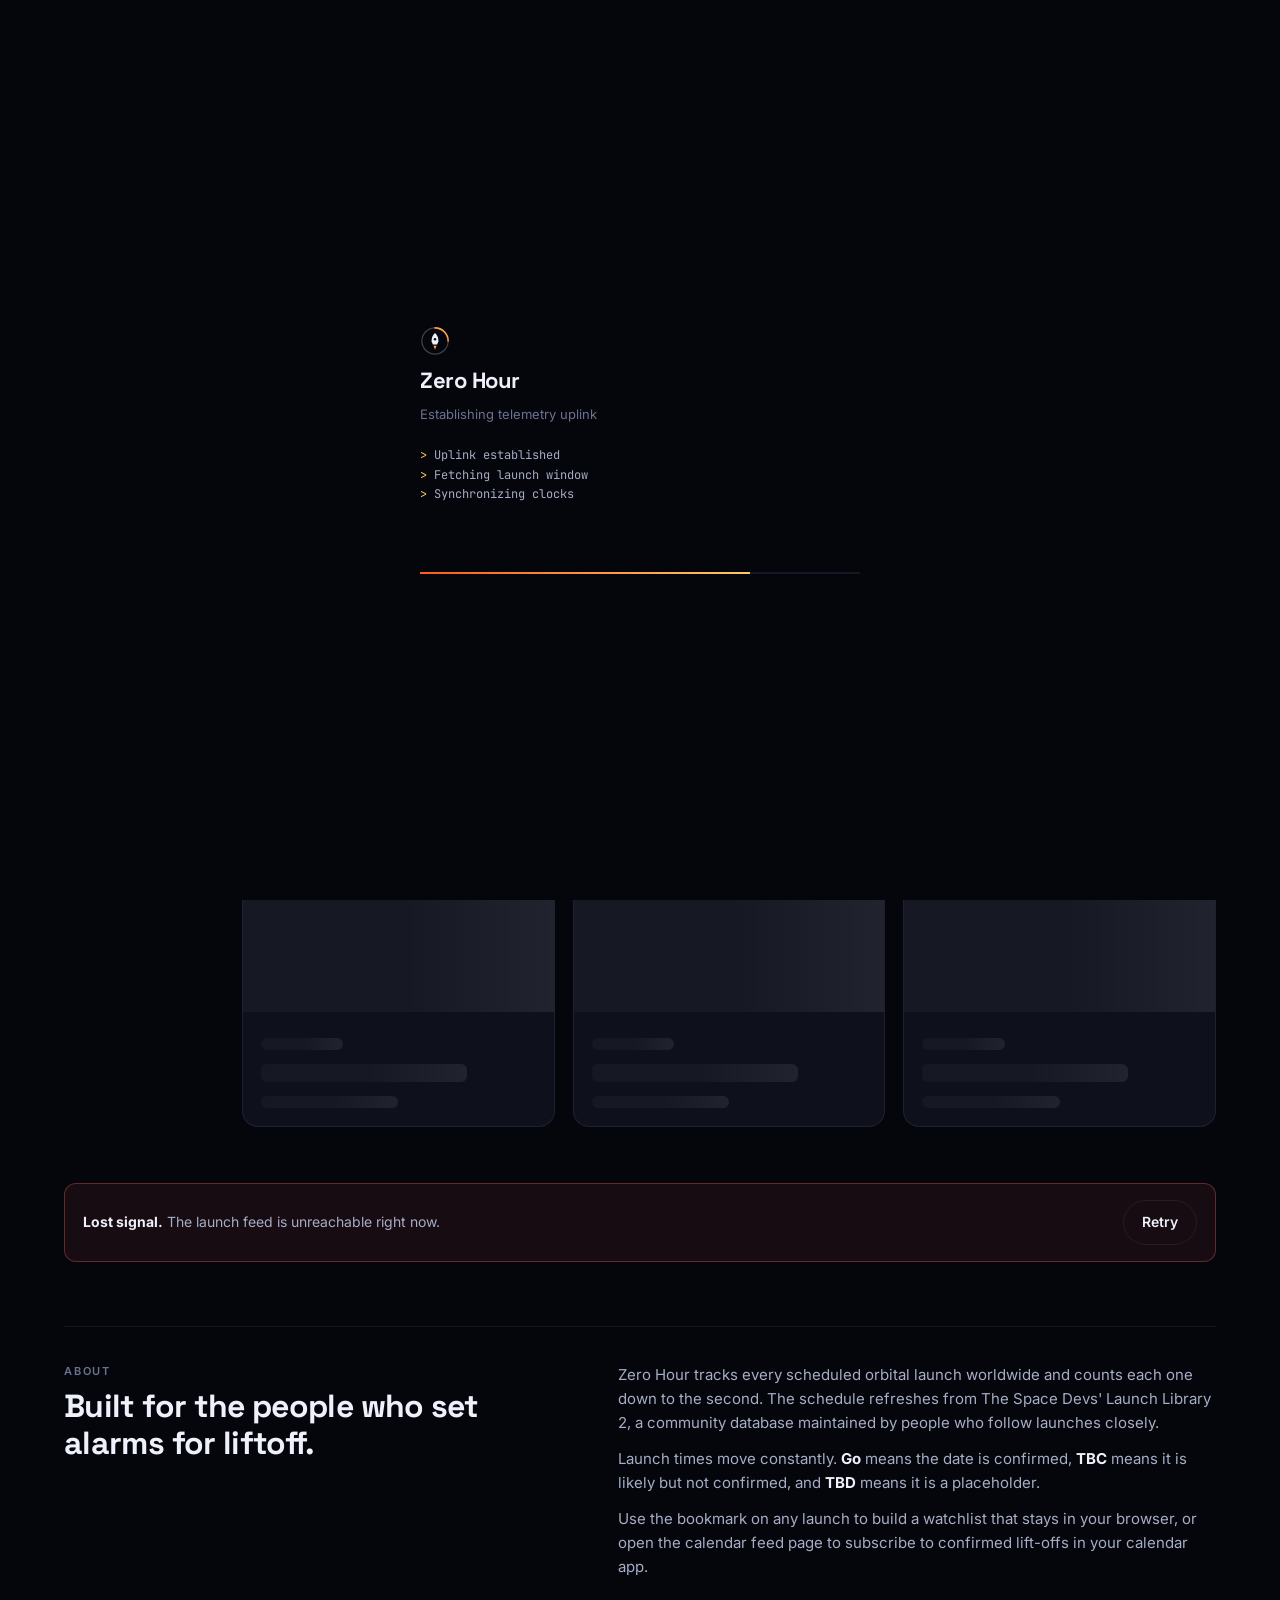
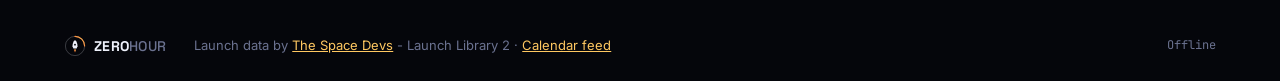
==== commit 7a8071af: "feat: add saved launches, pagination and feed page" ====
--- a/index.html
+++ b/index.html
@@ -110,11 +110,28 @@
           <p class="eyebrow eyebrow--muted">Launch manifest</p>
           <h2 id="manifest-title">Every launch on the books.</h2>
         </div>
-        <p class="section-head__note" id="status" role="status" aria-live="polite">Loading launches...</p>
+        <div class="section-head__meta">
+          <p class="section-head__note" id="status" role="status" aria-live="polite">Loading launches...</p>
+          <a class="btn btn--sm" href="/calendar.html" title="Set up the calendar feed">
+            <svg viewBox="0 0 24 24" aria-hidden="true">
+              <rect x="3.5" y="5" width="17" height="15.5" rx="2.5"></rect>
+              <path d="M7.5 3v4M16.5 3v4M3.5 9.5h17"></path>
+            </svg>
+            Calendar feed
+          </a>
+        </div>
       </div>
 
       <div class="toolbar">
         <input type="search" id="search" class="search" placeholder="Search mission, rocket, provider, pad...">
+
+        <button type="button" class="chip chip--saved" id="saved-toggle" aria-pressed="false" title="Show only saved launches">
+          <svg class="chip__icon" viewBox="0 0 24 24" aria-hidden="true">
+            <path d="M6 4.5A1.5 1.5 0 0 1 7.5 3h9A1.5 1.5 0 0 1 18 4.5V21l-6-3.55L6 21V4.5Z"></path>
+          </svg>
+          Saved
+          <span class="chip__count" id="saved-count">0</span>
+        </button>
 
         <div class="chips" id="status-chips">
           <button type="button" class="chip is-active" data-status="all">All</button>
@@ -129,6 +146,10 @@
       </div>
 
       <div id="launches" class="timeline" aria-busy="true"></div>
+
+      <div class="load-more" id="load-more-wrap" hidden>
+        <button type="button" class="btn" id="load-more">Load more launches</button>
+      </div>
 
       <div class="no-results" id="no-results" role="status" hidden>
         <p>No launches match those filters.</p>
@@ -156,6 +177,10 @@
           Launch times move constantly. <b>Go</b> means the date is confirmed, <b>TBC</b> means
           it is likely but not confirmed, and <b>TBD</b> means it is a placeholder.
         </p>
+        <p>
+          Use the bookmark on any launch to build a watchlist that stays in your browser, or
+          open the calendar feed page to subscribe to confirmed lift-offs in your calendar app.
+        </p>
       </div>
     </section>
   </main>
@@ -165,7 +190,10 @@
       <svg viewBox="0 0 48 48" class="logo-mark" aria-hidden="true"><use href="#mark"></use></svg>
       <span class="brand__name">ZERO<span>HOUR</span></span>
     </div>
-    <p>Launch data by <a href="https://thespacedevs.com" target="_blank" rel="noopener">The Space Devs</a> - Launch Library 2</p>
+    <p>
+      Launch data by <a href="https://thespacedevs.com" target="_blank" rel="noopener">The Space Devs</a>
+      - Launch Library 2 · <a href="/calendar.html">Calendar feed</a>
+    </p>
     <p class="sync" id="sync">Awaiting data</p>
   </footer>
 
--- a/styles.css
+++ b/styles.css
@@ -45,6 +45,18 @@
   top: 12px;
 }
 
+.sr-only {
+  position: absolute;
+  width: 1px;
+  height: 1px;
+  padding: 0;
+  margin: -1px;
+  overflow: hidden;
+  clip: rect(0, 0, 0, 0);
+  white-space: nowrap;
+  border: 0;
+}
+
 html {
   scroll-behavior: smooth;
 }
@@ -57,6 +69,9 @@
   font: 400 15px/1.6 var(--font-sans);
   -webkit-font-smoothing: antialiased;
 }
+body.is-locked {
+  overflow: hidden;
+}
 
 a {
   color: var(--accent-2);
@@ -89,6 +104,12 @@
   background: rgba(5, 6, 11, 0.7);
   border-bottom: 1px solid var(--line);
   backdrop-filter: blur(14px);
+  transition: background 0.25s ease, border-color 0.25s ease, box-shadow 0.25s ease;
+}
+.nav.is-scrolled {
+  background: rgba(5, 6, 11, 0.82);
+  border-bottom-color: rgba(160, 180, 255, 0.16);
+  box-shadow: 0 12px 30px -24px #000;
 }
 .nav__inner {
   display: flex;
@@ -248,6 +269,12 @@
   margin: 0;
   color: var(--text-3);
   font-size: 13px;
+}
+.section-head__meta {
+  display: flex;
+  flex-wrap: wrap;
+  align-items: center;
+  gap: 12px 16px;
 }
 
 .toolbar {
@@ -302,6 +329,35 @@
   color: var(--bg);
   border-color: var(--text);
 }
+.chip--saved {
+  display: inline-flex;
+  align-items: center;
+  gap: 7px;
+}
+.chip__icon {
+  width: 13px;
+  height: 13px;
+  fill: none;
+  stroke: currentColor;
+  stroke-width: 1.8;
+  stroke-linejoin: round;
+}
+.chip--saved.is-active .chip__icon {
+  fill: currentColor;
+}
+.chip__count {
+  min-width: 19px;
+  padding: 1px 5px;
+  border-radius: 999px;
+  background: rgba(255, 255, 255, 0.09);
+  font-family: var(--font-mono);
+  font-size: 11px;
+  line-height: 17px;
+  text-align: center;
+}
+.chip.is-active .chip__count {
+  background: rgba(5, 6, 11, 0.14);
+}
 
 .provider {
   padding: 10px 14px;
@@ -313,6 +369,14 @@
   font-size: 13px;
 }
 
+.load-more {
+  display: flex;
+  justify-content: center;
+  margin: 6px 0 40px;
+}
+.load-more[hidden] {
+  display: none;
+}
 .no-results {
   padding: 60px 20px;
   text-align: center;
@@ -361,6 +425,29 @@
 .btn:hover {
   border-color: rgba(255, 255, 255, 0.25);
   background: rgba(255, 255, 255, 0.05);
+}
+.btn--sm {
+  display: inline-flex;
+  align-items: center;
+  gap: 7px;
+  padding: 7px 13px;
+  font-size: 13px;
+}
+.btn--sm svg {
+  width: 15px;
+  height: 15px;
+  fill: none;
+  stroke: currentColor;
+  stroke-width: 1.7;
+  stroke-linecap: round;
+}
+.btn.is-saved {
+  border-color: rgba(255, 200, 97, 0.45);
+  color: var(--accent-2);
+}
+.btn.is-saved:hover {
+  border-color: rgba(255, 200, 97, 0.65);
+  background: rgba(255, 170, 90, 0.12);
 }
 
 .timeline {
@@ -443,12 +530,98 @@
   border: 1px solid var(--line);
   border-radius: var(--radius);
   overflow: hidden;
+  position: relative;
+  isolation: isolate;
+  --mx: 50%;
+  --my: 50%;
   transition: transform 0.2s, border-color 0.2s;
+}
+.card::before {
+  content: "";
+  position: absolute;
+  inset: 0;
+  z-index: 3;
+  pointer-events: none;
+  border-radius: inherit;
+  background: radial-gradient(300px circle at var(--mx) var(--my), rgba(255, 190, 120, 0.045), transparent 52%);
+  opacity: 0;
+  transition: opacity 0.4s ease;
+}
+.card:hover::before {
+  opacity: 1;
 }
 .card:hover {
   transform: translateY(-4px);
   border-color: rgba(255, 170, 90, 0.35);
   box-shadow: 0 20px 44px -26px rgba(255, 110, 40, 0.6);
+}
+.card.is-imminent {
+  border-color: rgba(255, 170, 90, 0.45);
+}
+.card.is-imminent .card__countdown {
+  color: var(--accent);
+}
+.card__open {
+  position: absolute;
+  inset: 0;
+  z-index: 2;
+  padding: 0;
+  border: 0;
+  border-radius: inherit;
+  background: transparent;
+  cursor: pointer;
+}
+.card__open:focus-visible {
+  outline: 2px solid var(--accent-2);
+  outline-offset: -3px;
+  border-radius: inherit;
+}
+.card__save {
+  position: absolute;
+  top: 10px;
+  right: 10px;
+  z-index: 4;
+  display: grid;
+  place-items: center;
+  width: 34px;
+  height: 34px;
+  padding: 0;
+  border-radius: 50%;
+  border: 1px solid rgba(255, 255, 255, 0.18);
+  background: rgba(5, 6, 11, 0.68);
+  color: var(--text);
+  cursor: pointer;
+  opacity: 0.85;
+  backdrop-filter: blur(8px);
+  transition: color 0.2s, background 0.2s, border-color 0.2s, transform 0.15s;
+}
+.card__save svg {
+  width: 15px;
+  height: 15px;
+  fill: none;
+  stroke: currentColor;
+  stroke-width: 1.8;
+  stroke-linejoin: round;
+}
+.card:hover .card__save,
+.card__save:focus-visible {
+  opacity: 1;
+}
+.card__save:hover {
+  color: var(--text);
+  border-color: rgba(255, 255, 255, 0.4);
+  background: rgba(5, 6, 11, 0.88);
+}
+.card__save:active {
+  transform: scale(0.9);
+}
+.card__save.is-saved {
+  color: var(--accent-2);
+  border-color: rgba(255, 200, 97, 0.55);
+  background: rgba(255, 170, 90, 0.18);
+}
+.card__save.is-saved svg {
+  fill: currentColor;
 }
 
 .card__media {
@@ -495,6 +668,42 @@
   color: var(--hold);
   border-color: rgba(255, 107, 107, 0.4);
 }
+.pill--live {
+  display: inline-flex;
+  align-items: center;
+  gap: 6px;
+  color: #fff;
+  background: #ff2d4b;
+  border-color: #ff2d4b;
+}
+.pill--live::before {
+  content: "";
+  width: 6px;
+  height: 6px;
+  border-radius: 50%;
+  background: #fff;
+  animation: blink 1s steps(2, jump-none) infinite;
+}
+@keyframes blink {
+  50% {
+    opacity: 0.2;
+  }
+}
+.pill--orbit {
+  color: var(--text-2);
+}
+.card__badges {
+  position: absolute;
+  top: 10px;
+  left: 10px;
+  display: flex;
+  flex-wrap: wrap;
+  gap: 6px;
+  max-width: calc(100% - 64px);
+}
+.card__badges .pill {
+  position: static;
+}
 
 .card__body {
   display: flex;
@@ -542,6 +751,12 @@
   white-space: nowrap;
   overflow: hidden;
   text-overflow: ellipsis;
+}
+.country {
+  font-family: var(--font-mono);
+  font-size: 0.82em;
+  letter-spacing: 0.08em;
+  color: var(--text-3);
 }
 .card__countdown {
   flex-shrink: 0;
@@ -641,6 +856,9 @@
   font-size: 14px;
   color: var(--text-2);
 }
+.hero__meta .pill {
+  position: static;
+}
 .hero__actions {
   display: flex;
   flex-wrap: wrap;
@@ -655,6 +873,15 @@
 .btn--primary:hover {
   border-color: rgba(255, 170, 90, 0.6);
   background: rgba(255, 120, 50, 0.2);
+}
+.btn--live {
+  border-color: rgba(255, 45, 75, 0.55);
+  background: #ff2d4b;
+  color: #fff;
+}
+.btn--live:hover {
+  border-color: #ff2d4b;
+  background: #ff4560;
 }
 .hero__stats {
   display: flex;
@@ -817,8 +1044,25 @@
   line-height: 1.05;
   letter-spacing: -0.03em;
 }
+.hero__title .word {
+  display: inline-block;
+  overflow: hidden;
+  vertical-align: bottom;
+  padding-bottom: 0.12em;
+  margin-bottom: -0.12em;
+}
+.hero__title .word > span {
+  display: inline-block;
+  transform: translateY(105%);
+  animation: rise 0.8s cubic-bezier(0.16, 1, 0.3, 1) forwards;
+}
+@keyframes rise {
+  to {
+    transform: none;
+  }
+}
 @supports (background-clip: text) or (-webkit-background-clip: text) {
-  .hero__title {
+  .hero__title .word > span {
     background: linear-gradient(180deg, #ffffff 22%, #b9c3e2 100%);
     -webkit-background-clip: text;
     background-clip: text;
@@ -835,6 +1079,12 @@
   flex-wrap: wrap;
   gap: 12px;
   margin-top: 28px;
+}
+.hero__net {
+  margin: 28px 0 0;
+  font-family: var(--font-mono);
+  font-size: clamp(20px, 3vw, 30px);
+  color: var(--accent-2);
 }
 .countdown__unit {
   min-width: 84px;
@@ -876,6 +1126,40 @@
 }
 .detail::backdrop {
   background: rgba(3, 4, 8, 0.72);
+}
+.detail[open] {
+  animation: detail-in 0.26s ease;
+}
+.detail[open]::backdrop {
+  animation: fade-in 0.26s ease;
+}
+.detail.is-closing {
+  animation: detail-out 0.22s ease forwards;
+}
+.detail.is-closing::backdrop {
+  animation: fade-out 0.22s ease forwards;
+}
+@keyframes detail-in {
+  from {
+    opacity: 0;
+    transform: translateY(24px) scale(0.98);
+  }
+}
+@keyframes detail-out {
+  to {
+    opacity: 0;
+    transform: translateY(18px) scale(0.98);
+  }
+}
+@keyframes fade-in {
+  from {
+    opacity: 0;
+  }
+}
+@keyframes fade-out {
+  to {
+    opacity: 0;
+  }
 }
 .detail__panel {
   position: relative;
@@ -915,6 +1199,17 @@
   object-fit: cover;
   display: block;
 }
+.detail__credit {
+  position: absolute;
+  right: 14px;
+  bottom: 12px;
+  z-index: 2;
+  padding: 3px 9px;
+  border-radius: 999px;
+  background: rgba(5, 6, 11, 0.62);
+  color: var(--text-3);
+  font-size: 11px;
+}
 .detail__body {
   padding: 24px 28px 32px;
 }
@@ -942,6 +1237,10 @@
   color: var(--text-2);
 }
 .detail__count {
+  display: flex;
+  flex-wrap: wrap;
+  align-items: baseline;
+  gap: 8px 16px;
   margin: 20px 0;
   padding: 14px 18px;
   border-radius: 12px;
@@ -951,6 +1250,14 @@
   font-size: 26px;
   font-variant-numeric: tabular-nums;
   color: var(--accent-2);
+}
+.detail__count strong {
+  font-weight: 500;
+}
+.detail__count span {
+  font-family: var(--font-sans);
+  font-size: 13px;
+  color: var(--text-3);
 }
 .detail__grid {
   display: grid;
@@ -1080,6 +1387,77 @@
   font-size: 12px;
 }
 
+.feed-page::before {
+  content: "";
+  position: fixed;
+  inset: 0;
+  z-index: 0;
+  pointer-events: none;
+  background:
+    radial-gradient(600px circle at 20% 15%, rgba(255, 90, 31, 0.08), transparent 60%),
+    radial-gradient(700px circle at 80% 70%, rgba(120, 150, 255, 0.08), transparent 65%);
+}
+.feed {
+  position: relative;
+  z-index: 1;
+  max-width: 780px;
+  margin: 0 auto;
+  padding: 80px 24px 120px;
+}
+.feed h1 {
+  margin: 10px 0 20px;
+  font-family: var(--font-display);
+  font-size: clamp(34px, 6vw, 58px);
+  line-height: 1.03;
+  letter-spacing: -0.03em;
+}
+.feed__lead {
+  max-width: 62ch;
+  margin: 0;
+  color: var(--text-2);
+  font-size: 16px;
+}
+.feed__lead code {
+  color: var(--accent-2);
+  font-family: var(--font-mono);
+  font-size: 0.9em;
+}
+.feed__url {
+  display: flex;
+  flex-wrap: wrap;
+  align-items: center;
+  gap: 10px;
+  margin: 34px 0 14px;
+  padding: 10px 10px 10px 16px;
+  border: 1px solid var(--line);
+  border-radius: 14px;
+  background: rgba(14, 17, 28, 0.8);
+}
+.feed__url code {
+  flex: 1 1 280px;
+  color: var(--accent-2);
+  font-family: var(--font-mono);
+  font-size: 13px;
+  overflow-wrap: anywhere;
+}
+.feed__note {
+  min-height: 20px;
+  margin: 0 0 30px;
+  color: var(--text-3);
+  font-size: 13px;
+}
+.feed__actions {
+  display: flex;
+  flex-wrap: wrap;
+  gap: 10px;
+}
+.feed-page .btn {
+  display: inline-flex;
+  align-items: center;
+  justify-content: center;
+  text-decoration: none;
+}
+
 .boot {
   position: fixed;
   inset: 0;
@@ -1193,11 +1571,18 @@
   .radar__sweep,
   .radar__blip,
   .clock__dot,
+  .pill--live::before,
   .scroll-cue span,
+  .detail[open],
+  .detail.is-closing,
   .sk-line,
   .skeleton .card__media {
     animation: none;
   }
+  .hero__title .word > span {
+    animation: none;
+    transform: none;
+  }
   * {
     scroll-behavior: auto !important;
   }
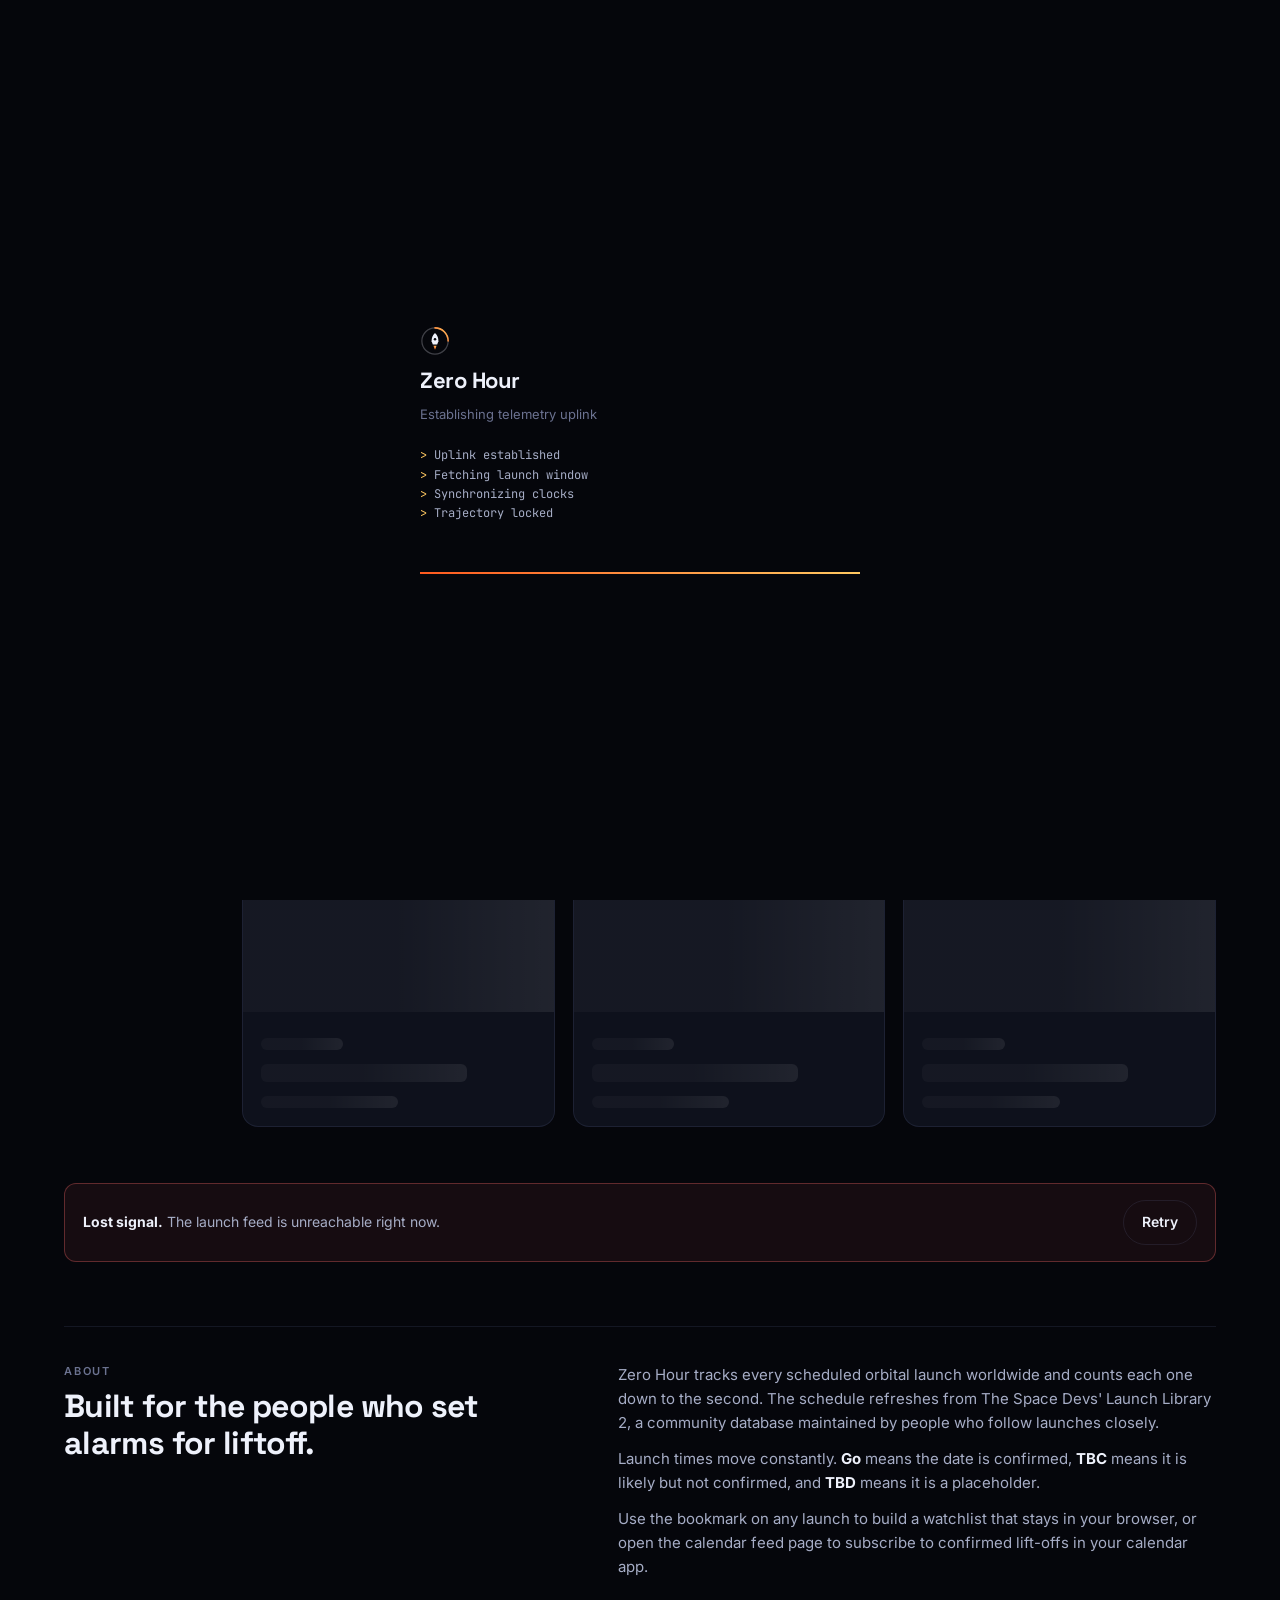
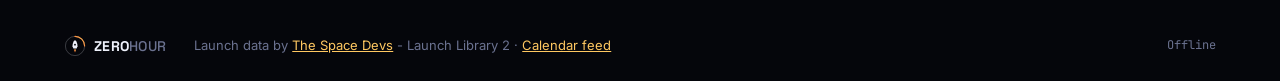
==== commit 28ee3b77: "feat: add filters and offline PWA" ====
--- a/index.html
+++ b/index.html
@@ -7,6 +7,10 @@
   <meta name="description" content="Live countdowns to every upcoming orbital rocket launch on Earth.">
   <meta name="theme-color" content="#05060b">
   <link rel="icon" href="favicon.svg" type="image/svg+xml">
+  <link rel="apple-touch-icon" href="icon-180.png">
+  <link rel="manifest" href="site.webmanifest">
+  <meta name="apple-mobile-web-app-capable" content="yes">
+  <meta name="apple-mobile-web-app-title" content="Zero Hour">
   <link rel="preconnect" href="https://fonts.googleapis.com">
   <link rel="preconnect" href="https://fonts.gstatic.com" crossorigin>
   <link
@@ -48,6 +52,12 @@
       </nav>
 
       <div class="nav__right">
+        <button type="button" class="btn btn--sm install" id="install-app" hidden>
+          <svg viewBox="0 0 24 24" aria-hidden="true">
+            <path d="M12 3v11m0 0 4-4m-4 4-4-4M5 19h14"></path>
+          </svg>
+          Install
+        </button>
         <div class="clock" title="Current time">
           <span class="clock__dot"></span>
           <span id="utc-clock">--:--:--</span>
@@ -112,7 +122,7 @@
         </div>
         <div class="section-head__meta">
           <p class="section-head__note" id="status" role="status" aria-live="polite">Loading launches...</p>
-          <a class="btn btn--sm" href="/calendar.html" title="Set up the calendar feed">
+          <a class="btn btn--sm" id="calendar-link" href="/calendar.html" title="Set up the calendar feed">
             <svg viewBox="0 0 24 24" aria-hidden="true">
               <rect x="3.5" y="5" width="17" height="15.5" rx="2.5"></rect>
               <path d="M7.5 3v4M16.5 3v4M3.5 9.5h17"></path>
@@ -140,7 +150,14 @@
           <button type="button" class="chip" data-status="TBD">TBD</button>
         </div>
 
-        <select id="provider" class="provider">
+        <select id="range" class="provider" aria-label="Launch window">
+          <option value="all">Any date</option>
+          <option value="24h">Next 24 hours</option>
+          <option value="7d">Next 7 days</option>
+          <option value="30d">Next 30 days</option>
+        </select>
+
+        <select id="provider" class="provider" aria-label="Launch provider">
           <option value="">All providers</option>
         </select>
       </div>
--- a/styles.css
+++ b/styles.css
@@ -441,6 +441,9 @@
   stroke-width: 1.7;
   stroke-linecap: round;
 }
+#install-app[hidden] {
+  display: none;
+}
 .btn.is-saved {
   border-color: rgba(255, 200, 97, 0.45);
   color: var(--accent-2);
@@ -1422,12 +1425,47 @@
   font-family: var(--font-mono);
   font-size: 0.9em;
 }
+.feed__options {
+  display: grid;
+  grid-template-columns: repeat(3, minmax(0, 1fr));
+  gap: 12px;
+  margin: 32px 0 14px;
+}
+.field {
+  display: flex;
+  flex-direction: column;
+  gap: 7px;
+  color: var(--text-3);
+  font-size: 11px;
+  font-weight: 600;
+  letter-spacing: 0.12em;
+  text-transform: uppercase;
+}
+.field select {
+  width: 100%;
+  padding: 10px 12px;
+  border-radius: 10px;
+  border: 1px solid var(--line);
+  background: var(--surface);
+  color: var(--text);
+  font: inherit;
+  font-size: 13px;
+  letter-spacing: 0;
+  text-transform: none;
+}
+.feed__summary {
+  min-height: 18px;
+  margin: 0 0 18px;
+  color: var(--accent-2);
+  font-family: var(--font-mono);
+  font-size: 12px;
+}
 .feed__url {
   display: flex;
   flex-wrap: wrap;
   align-items: center;
   gap: 10px;
-  margin: 34px 0 14px;
+  margin: 0 0 14px;
   padding: 10px 10px 10px 16px;
   border: 1px solid var(--line);
   border-radius: 14px;
@@ -1440,11 +1478,32 @@
   font-size: 13px;
   overflow-wrap: anywhere;
 }
+.feed__note-row {
+  display: flex;
+  align-items: flex-start;
+  gap: 16px;
+  margin: 0 0 30px;
+}
 .feed__note {
+  flex: 1;
   min-height: 20px;
-  margin: 0 0 30px;
+  margin: 0;
   color: var(--text-3);
   font-size: 13px;
+}
+.linkish {
+  padding: 0;
+  border: 0;
+  background: none;
+  color: var(--text-3);
+  font: inherit;
+  font-size: 13px;
+  text-decoration: underline;
+  text-underline-offset: 3px;
+  cursor: pointer;
+}
+.linkish:hover {
+  color: var(--text);
 }
 .feed__actions {
   display: flex;
@@ -1543,6 +1602,27 @@
 }
 
 @media (max-width: 720px) {
+  #install-app {
+    width: 38px;
+    padding: 0;
+    gap: 0;
+    justify-content: center;
+    font-size: 0;
+  }
+  #install-app svg {
+    width: 16px;
+    height: 16px;
+  }
+  .feed {
+    padding: 56px 20px 90px;
+  }
+  .feed__options {
+    grid-template-columns: 1fr;
+  }
+  .feed__note-row {
+    flex-direction: column;
+    gap: 8px;
+  }
   .day {
     grid-template-columns: 1fr;
     gap: 12px;
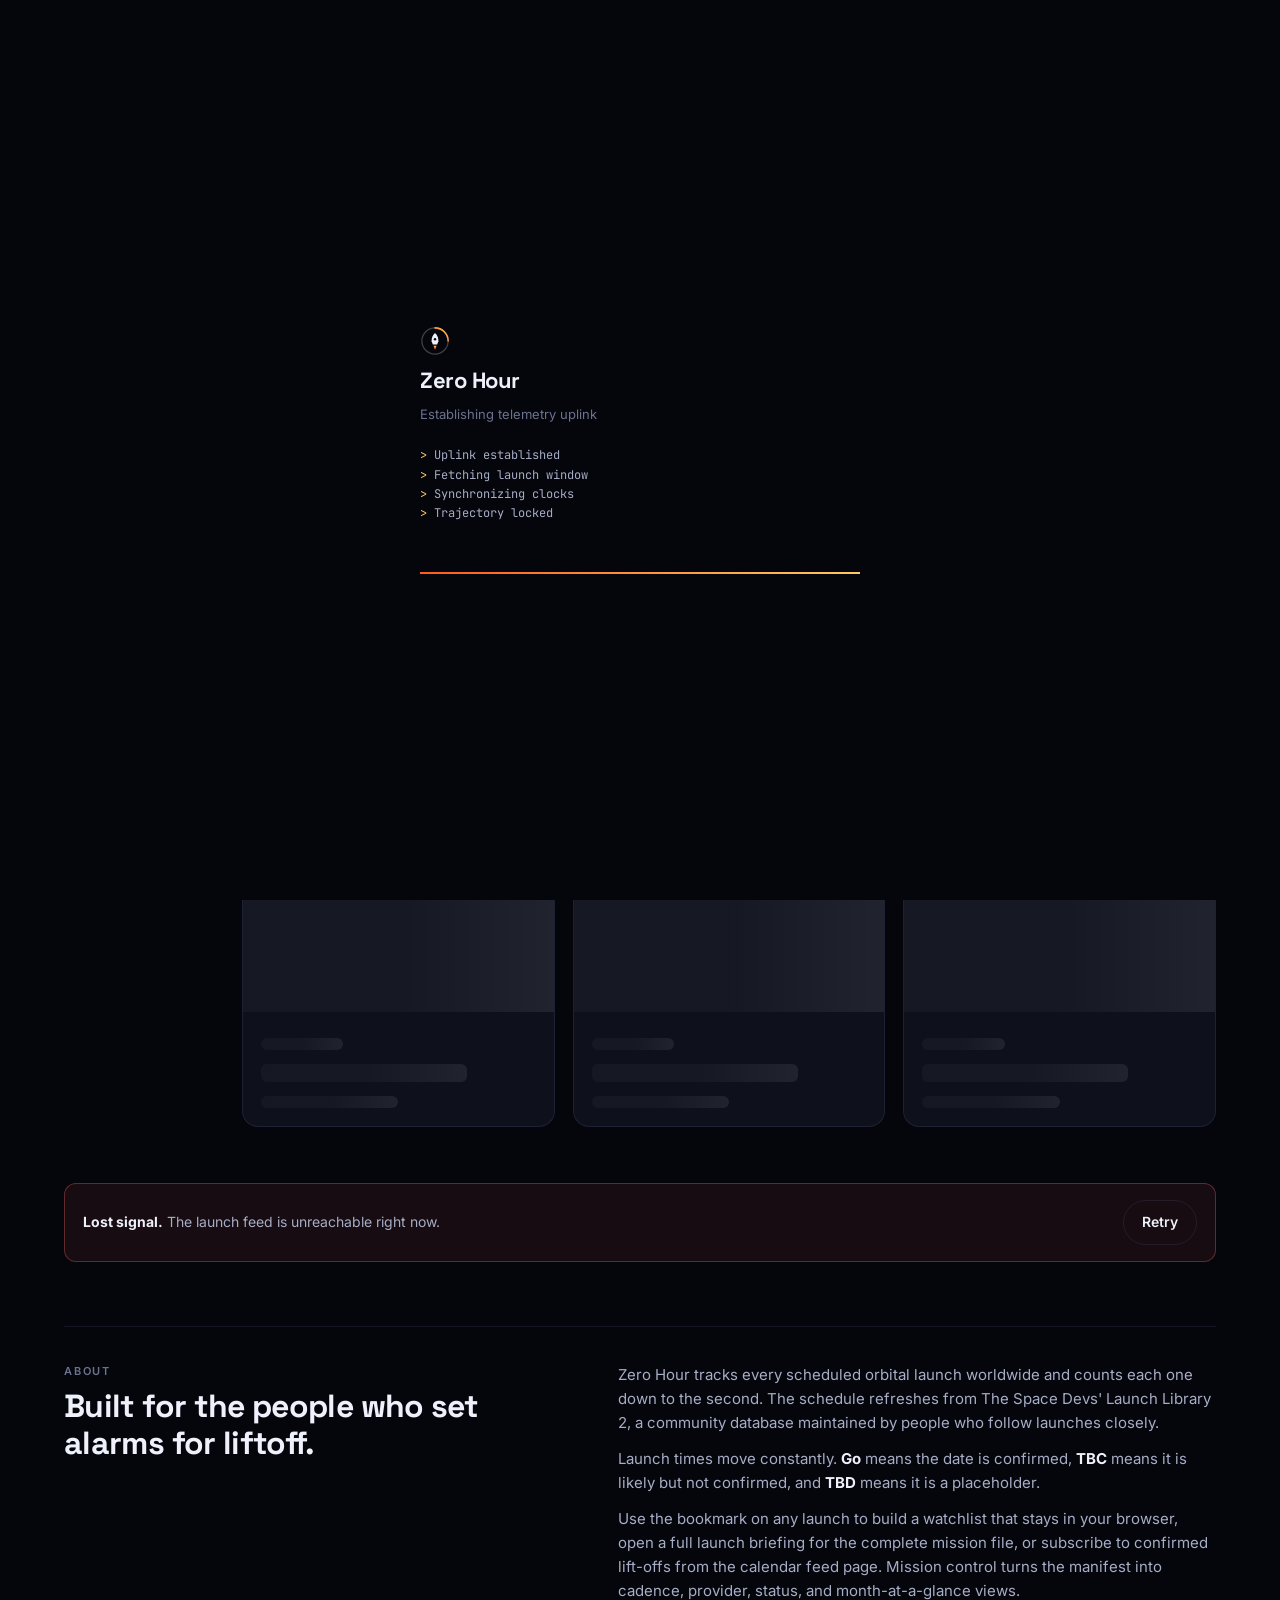
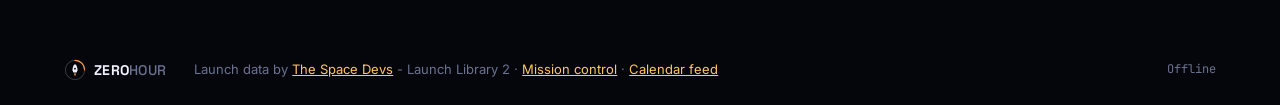
==== commit b64039c9: "feat: add mission control and launch briefings" ====
--- a/index.html
+++ b/index.html
@@ -48,6 +48,7 @@
 
       <nav class="nav__links" aria-label="Sections">
         <a href="#manifest">Manifest</a>
+        <a href="/mission-control.html">Mission control</a>
         <a href="#about">About</a>
       </nav>
 
@@ -122,6 +123,15 @@
         </div>
         <div class="section-head__meta">
           <p class="section-head__note" id="status" role="status" aria-live="polite">Loading launches...</p>
+          <a class="btn btn--sm" href="/mission-control.html" title="Open mission control">
+            <svg viewBox="0 0 24 24" aria-hidden="true">
+              <rect x="3.5" y="3.5" width="7" height="7" rx="1.2"></rect>
+              <rect x="13.5" y="3.5" width="7" height="7" rx="1.2"></rect>
+              <rect x="3.5" y="13.5" width="7" height="7" rx="1.2"></rect>
+              <rect x="13.5" y="13.5" width="7" height="7" rx="1.2"></rect>
+            </svg>
+            Mission control
+          </a>
           <a class="btn btn--sm" id="calendar-link" href="/calendar.html" title="Set up the calendar feed">
             <svg viewBox="0 0 24 24" aria-hidden="true">
               <rect x="3.5" y="5" width="17" height="15.5" rx="2.5"></rect>
@@ -195,8 +205,10 @@
           it is likely but not confirmed, and <b>TBD</b> means it is a placeholder.
         </p>
         <p>
-          Use the bookmark on any launch to build a watchlist that stays in your browser, or
-          open the calendar feed page to subscribe to confirmed lift-offs in your calendar app.
+          Use the bookmark on any launch to build a watchlist that stays in your browser, open a
+          full launch briefing for the complete mission file, or subscribe to confirmed lift-offs
+          from the calendar feed page. Mission control turns the manifest into cadence, provider,
+          status, and month-at-a-glance views.
         </p>
       </div>
     </section>
@@ -209,7 +221,7 @@
     </div>
     <p>
       Launch data by <a href="https://thespacedevs.com" target="_blank" rel="noopener">The Space Devs</a>
-      - Launch Library 2 · <a href="/calendar.html">Calendar feed</a>
+      - Launch Library 2 · <a href="/mission-control.html">Mission control</a> · <a href="/calendar.html">Calendar feed</a>
     </p>
     <p class="sync" id="sync">Awaiting data</p>
   </footer>
--- a/styles.css
+++ b/styles.css
@@ -1667,3 +1667,1106 @@
     scroll-behavior: auto !important;
   }
 }
+
+.control-page::before,
+.briefing-page::before {
+  content: "";
+  position: fixed;
+  inset: 0;
+  z-index: 0;
+  pointer-events: none;
+  background:
+    radial-gradient(650px circle at 18% 8%, rgba(255, 90, 31, 0.09), transparent 62%),
+    radial-gradient(800px circle at 82% 28%, rgba(110, 140, 255, 0.08), transparent 66%);
+}
+
+.control {
+  padding: 64px 24px 100px;
+}
+.control__hero {
+  max-width: 860px;
+  margin-bottom: 38px;
+}
+.control__hero h1 {
+  margin: 12px 0 18px;
+  font-family: var(--font-display);
+  font-size: clamp(36px, 6vw, 64px);
+  font-weight: 600;
+  line-height: 0.98;
+  letter-spacing: -0.035em;
+}
+.control__lead {
+  max-width: 670px;
+  margin: 0;
+  color: var(--text-2);
+  font-size: 16px;
+}
+.control__stats {
+  display: grid;
+  grid-template-columns: repeat(4, minmax(0, 1fr));
+  margin-top: 30px;
+  overflow: hidden;
+  border: 1px solid var(--line);
+  border-radius: 14px;
+  background: rgba(14, 17, 28, 0.58);
+}
+.control__stats > div {
+  min-width: 0;
+  padding: 16px 20px;
+}
+.control__stats > div + div {
+  border-left: 1px solid var(--line);
+}
+.control__stats strong {
+  display: block;
+  font-family: var(--font-display);
+  font-size: 26px;
+  font-weight: 600;
+  letter-spacing: -0.02em;
+}
+.control__stats span {
+  display: block;
+  margin-top: 2px;
+  color: var(--text-3);
+  font-size: 10px;
+  font-weight: 600;
+  letter-spacing: 0.12em;
+  text-transform: uppercase;
+}
+
+.panel {
+  min-width: 0;
+  padding: 22px;
+  border: 1px solid var(--line);
+  border-radius: var(--radius);
+  background: linear-gradient(180deg, rgba(14, 17, 28, 0.92), rgba(9, 11, 19, 0.84));
+}
+.panel__head {
+  display: flex;
+  align-items: flex-start;
+  justify-content: space-between;
+  gap: 16px;
+  margin-bottom: 18px;
+}
+.panel__head h2 {
+  margin: 0;
+  font-family: var(--font-display);
+  font-size: 17px;
+  font-weight: 600;
+  letter-spacing: -0.01em;
+}
+.panel__head p {
+  margin: 4px 0 0;
+  color: var(--text-3);
+  font-size: 12.5px;
+}
+.panel__meta {
+  flex: none;
+  color: var(--text-3);
+  font-family: var(--font-mono);
+  font-size: 10px;
+  letter-spacing: 0.08em;
+  text-transform: uppercase;
+}
+.panel__link {
+  flex: none;
+  color: var(--accent-2);
+  font-size: 12px;
+  font-weight: 600;
+  text-decoration: none;
+}
+.panel__link:hover {
+  text-decoration: underline;
+}
+
+.cadence-panel {
+  margin-bottom: 18px;
+}
+.cadence {
+  display: grid;
+  grid-template-columns: repeat(8, minmax(0, 1fr));
+  align-items: end;
+  gap: 10px;
+  padding-top: 18px;
+  border-top: 1px solid var(--line);
+}
+.cadence__col {
+  display: flex;
+  min-width: 0;
+  flex-direction: column;
+  align-items: center;
+  gap: 6px;
+}
+.cadence__count {
+  color: var(--text-2);
+  font-family: var(--font-mono);
+  font-size: 12px;
+}
+.cadence__track {
+  display: flex;
+  align-items: flex-end;
+  width: 100%;
+  height: 138px;
+  padding: 3px;
+  border: 1px solid rgba(160, 180, 255, 0.07);
+  border-radius: 7px;
+  background: rgba(255, 255, 255, 0.025);
+}
+.cadence__track span {
+  display: block;
+  width: 100%;
+  min-height: 2px;
+  border-radius: 4px;
+  background: linear-gradient(180deg, var(--accent-2), var(--accent));
+  transition: height 0.45s ease;
+}
+.cadence__label {
+  color: var(--text-2);
+  font-family: var(--font-mono);
+  font-size: 10px;
+}
+.cadence__date {
+  color: var(--text-3);
+  font-size: 9px;
+  white-space: nowrap;
+}
+
+.control__grid {
+  display: grid;
+  grid-template-columns: repeat(2, minmax(0, 1fr));
+  gap: 18px;
+  margin-bottom: 18px;
+}
+.ranking {
+  display: flex;
+  flex-direction: column;
+  gap: 14px;
+}
+.rank {
+  display: grid;
+  grid-template-columns: minmax(0, 1fr) auto;
+  gap: 5px 10px;
+  align-items: center;
+  color: var(--text-2);
+  text-decoration: none;
+}
+.rank:hover {
+  color: var(--text);
+}
+.rank__name {
+  overflow: hidden;
+  font-size: 13px;
+  font-weight: 500;
+  text-overflow: ellipsis;
+  white-space: nowrap;
+}
+.rank__track {
+  grid-column: 1 / -1;
+  grid-row: 2;
+  display: block;
+  height: 4px;
+  overflow: hidden;
+  border-radius: 999px;
+  background: rgba(255, 255, 255, 0.06);
+}
+.rank__track span {
+  display: block;
+  height: 100%;
+  border-radius: inherit;
+  background: linear-gradient(90deg, var(--accent), var(--accent-2));
+}
+.rank__count {
+  grid-column: 2;
+  grid-row: 1;
+  color: var(--text-3);
+  font-family: var(--font-mono);
+  font-size: 11px;
+}
+
+.status-mix {
+  display: flex;
+  align-items: center;
+  gap: 24px;
+}
+.donut {
+  position: relative;
+  flex: none;
+  width: 124px;
+  height: 124px;
+  border-radius: 50%;
+}
+.donut::after {
+  content: "";
+  position: absolute;
+  inset: 16px;
+  border-radius: 50%;
+  background: #0d101a;
+}
+.donut__center {
+  position: absolute;
+  inset: 0;
+  z-index: 1;
+  display: flex;
+  flex-direction: column;
+  align-items: center;
+  justify-content: center;
+}
+.donut__center strong {
+  font-family: var(--font-display);
+  font-size: 26px;
+  line-height: 1;
+}
+.donut__center span {
+  margin-top: 3px;
+  color: var(--text-3);
+  font-size: 9px;
+  letter-spacing: 0.1em;
+  text-transform: uppercase;
+}
+.legend {
+  display: flex;
+  min-width: 0;
+  flex: 1;
+  flex-direction: column;
+}
+.legend__row {
+  display: grid;
+  grid-template-columns: 10px minmax(0, 1fr) auto;
+  gap: 8px;
+  align-items: center;
+  padding: 8px 0;
+  border-bottom: 1px solid rgba(160, 180, 255, 0.07);
+  color: var(--text-2);
+  font-size: 12px;
+  text-decoration: none;
+}
+.legend__row:last-child {
+  border-bottom: 0;
+}
+a.legend__row:hover {
+  color: var(--text);
+}
+.legend__dot {
+  width: 7px;
+  height: 7px;
+  border-radius: 50%;
+  background: var(--text-3);
+}
+.legend__dot--go {
+  background: var(--go);
+}
+.legend__dot--tbc {
+  background: var(--tbc);
+}
+.legend__dot--tbd {
+  background: var(--text-3);
+}
+.legend__count {
+  color: var(--text-3);
+  font-family: var(--font-mono);
+  font-size: 11px;
+}
+
+.next-list {
+  display: flex;
+  flex-direction: column;
+  gap: 9px;
+}
+.next-card {
+  display: flex;
+  flex-direction: column;
+  gap: 4px;
+  padding: 11px 12px;
+  border: 1px solid rgba(160, 180, 255, 0.08);
+  border-radius: 11px;
+  color: var(--text);
+  text-decoration: none;
+  transition: border-color 0.2s, background 0.2s;
+}
+.next-card:hover {
+  border-color: rgba(255, 200, 97, 0.32);
+  background: rgba(255, 255, 255, 0.025);
+}
+.next-card__top {
+  display: flex;
+  justify-content: space-between;
+  gap: 10px;
+  color: var(--text-3);
+  font-family: var(--font-mono);
+  font-size: 10px;
+}
+.next-card__count {
+  flex: none;
+  color: var(--accent-2);
+}
+.next-card__name {
+  overflow: hidden;
+  font-family: var(--font-display);
+  font-size: 14px;
+  font-weight: 500;
+  text-overflow: ellipsis;
+  white-space: nowrap;
+}
+.next-card__meta {
+  display: flex;
+  align-items: center;
+  gap: 7px;
+  color: var(--text-3);
+  font-size: 11px;
+}
+.next-card .pill {
+  position: static;
+  padding: 2px 7px;
+  font-size: 9px;
+}
+
+.watchlist {
+  display: flex;
+  flex-direction: column;
+}
+.watchlist__item {
+  display: flex;
+  align-items: center;
+  justify-content: space-between;
+  gap: 12px;
+  padding: 9px 0;
+  border-bottom: 1px solid rgba(160, 180, 255, 0.07);
+}
+.watchlist__item > a {
+  display: flex;
+  min-width: 0;
+  flex: 1;
+  flex-direction: column;
+  gap: 2px;
+  color: var(--text);
+  text-decoration: none;
+}
+.watchlist__item > a:hover .watchlist__name {
+  color: var(--accent-2);
+}
+.watchlist__name {
+  overflow: hidden;
+  font-size: 13px;
+  font-weight: 500;
+  text-overflow: ellipsis;
+  white-space: nowrap;
+}
+.watchlist__meta {
+  overflow: hidden;
+  color: var(--text-3);
+  font-size: 11px;
+  text-overflow: ellipsis;
+  white-space: nowrap;
+}
+.watchlist__actions {
+  display: flex;
+  flex-wrap: wrap;
+  align-items: center;
+  gap: 8px;
+  margin-top: 14px;
+}
+.watchlist__actions .btn:disabled {
+  cursor: not-allowed;
+  opacity: 0.4;
+}
+.watchlist__status {
+  min-height: 18px;
+  margin: 8px 0 0;
+  color: var(--accent-2);
+  font-size: 11.5px;
+}
+.watchlist__note {
+  margin: 10px 0 0;
+  color: var(--text-3);
+  font-size: 11px;
+}
+.linkish {
+  padding: 7px 4px;
+  border: 0;
+  background: transparent;
+  color: var(--text-3);
+  font: inherit;
+  font-size: 12px;
+  cursor: pointer;
+}
+.linkish:hover {
+  color: var(--hold);
+}
+.empty {
+  margin: 0;
+  padding: 18px 0;
+  color: var(--text-3);
+  font-size: 12.5px;
+}
+
+.icon-btn {
+  display: inline-flex;
+  align-items: center;
+  justify-content: center;
+  width: 32px;
+  height: 32px;
+  padding: 0;
+  border: 1px solid var(--line);
+  border-radius: 999px;
+  background: transparent;
+  color: var(--text-2);
+  cursor: pointer;
+  transition: border-color 0.2s, color 0.2s, background 0.2s;
+}
+.icon-btn:hover {
+  border-color: rgba(255, 255, 255, 0.25);
+  background: rgba(255, 255, 255, 0.05);
+  color: var(--text);
+}
+.icon-btn svg {
+  width: 15px;
+  height: 15px;
+  fill: none;
+  stroke: currentColor;
+  stroke-width: 1.8;
+  stroke-linecap: round;
+  stroke-linejoin: round;
+}
+.icon-btn--small {
+  width: 26px;
+  height: 26px;
+}
+.icon-btn--small svg {
+  width: 13px;
+  height: 13px;
+}
+
+.calendar-panel__head {
+  align-items: center;
+}
+.month-nav {
+  display: flex;
+  align-items: center;
+  gap: 7px;
+}
+.month-label {
+  margin: 2px 0 14px;
+  font-family: var(--font-display);
+  font-size: 19px;
+  font-weight: 600;
+}
+.cal-weekdays,
+.cal-grid {
+  display: grid;
+  grid-template-columns: repeat(7, minmax(0, 1fr));
+  gap: 6px;
+}
+.cal-weekdays {
+  padding-bottom: 8px;
+  color: var(--text-3);
+  font-family: var(--font-mono);
+  font-size: 9px;
+  letter-spacing: 0.1em;
+  text-align: center;
+  text-transform: uppercase;
+}
+.cal-day {
+  display: flex;
+  min-width: 0;
+  min-height: 106px;
+  flex-direction: column;
+  gap: 5px;
+  padding: 6px;
+  overflow: hidden;
+  border: 1px solid rgba(160, 180, 255, 0.08);
+  border-radius: 9px;
+  background: rgba(255, 255, 255, 0.018);
+}
+.cal-day--blank {
+  border-color: transparent;
+  background: transparent;
+}
+.cal-day__num {
+  color: var(--text-3);
+  font-family: var(--font-mono);
+  font-size: 10px;
+}
+.cal-day.is-today {
+  border-color: rgba(255, 200, 97, 0.42);
+  background: rgba(255, 170, 90, 0.06);
+}
+.cal-day.is-today .cal-day__num {
+  color: var(--accent-2);
+}
+.cal-day__events {
+  display: flex;
+  min-width: 0;
+  flex-direction: column;
+  gap: 3px;
+}
+.cal-event {
+  display: flex;
+  min-width: 0;
+  align-items: center;
+  gap: 4px;
+  padding: 2px 4px;
+  overflow: hidden;
+  border-radius: 4px;
+  background: rgba(255, 255, 255, 0.035);
+  color: var(--text-2);
+  font-size: 9.5px;
+  line-height: 1.25;
+  text-decoration: none;
+}
+.cal-event:hover {
+  background: rgba(255, 255, 255, 0.08);
+  color: var(--text);
+}
+.cal-event__dot {
+  flex: none;
+  width: 5px;
+  height: 5px;
+  border-radius: 50%;
+  background: var(--text-3);
+}
+.cal-event--go .cal-event__dot {
+  background: var(--go);
+}
+.cal-event--tbc .cal-event__dot {
+  background: var(--tbc);
+}
+.cal-event--hold .cal-event__dot {
+  background: var(--hold);
+}
+.cal-event__label {
+  overflow: hidden;
+  flex: 1;
+  text-overflow: ellipsis;
+  white-space: nowrap;
+}
+.cal-event__time {
+  flex: none;
+  color: var(--text-3);
+  font-family: var(--font-mono);
+  font-size: 8px;
+}
+.cal-more {
+  padding-left: 3px;
+  color: var(--text-3);
+  font-size: 9px;
+}
+.control__error {
+  display: flex;
+  align-items: center;
+  gap: 14px;
+  margin-top: 18px;
+  padding: 14px;
+  border: 1px solid rgba(255, 107, 107, 0.28);
+  border-radius: 10px;
+  color: var(--text-2);
+  font-size: 13px;
+}
+.control__error[hidden] {
+  display: none;
+}
+.control__error p {
+  margin: 0;
+}
+
+.briefing {
+  padding: 52px 24px 100px;
+}
+.briefing__loading,
+.briefing__error {
+  display: flex;
+  min-height: 50vh;
+  flex-direction: column;
+  align-items: flex-start;
+  justify-content: center;
+  gap: 8px;
+}
+.briefing__loading[hidden],
+.briefing__error[hidden],
+#briefing-content[hidden] {
+  display: none;
+}
+.briefing__loading h1,
+.briefing__error h1 {
+  margin: 4px 0 6px;
+  font-family: var(--font-display);
+  font-size: clamp(30px, 5vw, 48px);
+  line-height: 1.05;
+  letter-spacing: -0.03em;
+}
+.briefing__loading p,
+.briefing__error p {
+  margin: 0;
+  color: var(--text-2);
+}
+.briefing__back {
+  display: inline-flex;
+  align-items: center;
+  gap: 6px;
+  margin-bottom: 26px;
+  color: var(--text-3);
+  font-size: 12px;
+  text-decoration: none;
+}
+.briefing__back:hover {
+  color: var(--text);
+}
+.briefing__back svg {
+  width: 14px;
+  height: 14px;
+  fill: none;
+  stroke: currentColor;
+  stroke-width: 1.8;
+  stroke-linecap: round;
+}
+.briefing__hero {
+  display: grid;
+  grid-template-columns: minmax(0, 1.15fr) minmax(0, 0.85fr);
+  gap: 40px;
+  align-items: center;
+  padding-bottom: 34px;
+  border-bottom: 1px solid var(--line);
+}
+.briefing__kicker {
+  display: flex;
+  flex-wrap: wrap;
+  align-items: center;
+  gap: 10px;
+  margin-bottom: 20px;
+  color: var(--text-2);
+  font-size: 12px;
+}
+.briefing .pill {
+  position: static;
+  top: auto;
+  left: auto;
+}
+.briefing__copy .eyebrow {
+  margin-bottom: 8px;
+}
+.briefing__copy h1 {
+  margin: 0 0 10px;
+  font-family: var(--font-display);
+  font-size: clamp(34px, 5vw, 58px);
+  font-weight: 600;
+  line-height: 1.02;
+  letter-spacing: -0.035em;
+}
+.briefing__vehicle {
+  margin: 0;
+  color: var(--text-2);
+  font-size: 16px;
+}
+.briefing__when {
+  margin: 18px 0 0;
+  font-family: var(--font-mono);
+  font-size: 12px;
+  color: var(--text-2);
+}
+.briefing__when span {
+  color: var(--text-3);
+}
+.briefing__countdown {
+  display: grid;
+  grid-template-columns: repeat(4, minmax(0, 1fr));
+  gap: 8px;
+  max-width: 460px;
+  margin-top: 18px;
+}
+.briefing__countdown > div {
+  min-width: 0;
+  padding: 10px 8px;
+  border: 1px solid var(--line);
+  border-radius: 9px;
+  background: rgba(14, 17, 28, 0.66);
+  text-align: center;
+}
+.briefing__countdown strong {
+  display: block;
+  font-family: var(--font-mono);
+  font-size: 24px;
+  font-weight: 500;
+  line-height: 1;
+}
+.briefing__countdown span {
+  display: block;
+  margin-top: 4px;
+  color: var(--text-3);
+  font-size: 8px;
+  letter-spacing: 0.1em;
+  text-transform: uppercase;
+}
+.briefing__countdown-label {
+  margin: 6px 0 0;
+  color: var(--text-3);
+  font-family: var(--font-mono);
+  font-size: 9px;
+  letter-spacing: 0.08em;
+  text-transform: uppercase;
+}
+.briefing__date {
+  display: inline-flex;
+  align-items: baseline;
+  gap: 8px;
+  margin-top: 18px;
+  padding: 8px 12px;
+  border: 1px solid var(--line);
+  border-radius: 9px;
+  background: rgba(14, 17, 28, 0.66);
+}
+.briefing__date span {
+  color: var(--text-3);
+  font-family: var(--font-mono);
+  font-size: 10px;
+}
+.briefing__date strong {
+  font-family: var(--font-display);
+  font-size: 17px;
+}
+.briefing__actions {
+  display: flex;
+  flex-wrap: wrap;
+  gap: 9px;
+  margin-top: 24px;
+}
+.briefing__actions .btn {
+  display: inline-flex;
+  align-items: center;
+  gap: 7px;
+}
+.briefing__actions .btn svg {
+  width: 15px;
+  height: 15px;
+  fill: none;
+  stroke: currentColor;
+  stroke-width: 1.7;
+  stroke-linejoin: round;
+}
+.briefing__hint {
+  margin: 12px 0 0;
+  color: var(--text-3);
+  font-size: 11px;
+}
+.briefing__media {
+  position: relative;
+  min-width: 0;
+  margin: 0;
+  overflow: hidden;
+  border: 1px solid var(--line);
+  border-radius: 16px;
+  background: var(--surface);
+}
+.briefing__media img {
+  display: block;
+  width: 100%;
+  aspect-ratio: 4 / 3;
+  object-fit: cover;
+}
+.briefing__media figcaption {
+  padding: 8px 10px;
+  color: var(--text-3);
+  font-size: 10px;
+}
+.briefing__media--empty > div {
+  display: flex;
+  align-items: center;
+  justify-content: center;
+  aspect-ratio: 4 / 3;
+  background:
+    radial-gradient(circle at 50% 35%, rgba(255, 200, 97, 0.18), transparent 55%),
+    linear-gradient(145deg, rgba(255, 90, 31, 0.12), rgba(90, 120, 255, 0.08));
+  color: var(--text-3);
+  font-family: var(--font-display);
+  font-size: 44px;
+  letter-spacing: 0.12em;
+}
+.briefing__facts {
+  display: grid;
+  grid-template-columns: repeat(6, minmax(0, 1fr));
+  margin: 0;
+  padding: 18px 0;
+  border-bottom: 1px solid var(--line);
+}
+.fact {
+  min-width: 0;
+  padding: 0 14px;
+  border-left: 1px solid var(--line);
+}
+.fact:first-child {
+  padding-left: 0;
+  border-left: 0;
+}
+.fact dt {
+  color: var(--text-3);
+  font-size: 9px;
+  font-weight: 600;
+  letter-spacing: 0.1em;
+  text-transform: uppercase;
+}
+.fact dd {
+  margin: 4px 0 0;
+  overflow-wrap: anywhere;
+  font-size: 12px;
+  color: var(--text-2);
+}
+.briefing__layout {
+  display: grid;
+  grid-template-columns: minmax(0, 1.35fr) minmax(0, 0.65fr);
+  gap: 18px;
+  margin-top: 26px;
+  align-items: start;
+}
+.briefing__main,
+.briefing__side {
+  display: flex;
+  min-width: 0;
+  flex-direction: column;
+  gap: 18px;
+}
+.briefing__section {
+  padding: 24px;
+}
+.briefing__prose {
+  color: var(--text-2);
+  font-size: 14.5px;
+  line-height: 1.7;
+}
+.briefing__prose p {
+  margin: 0 0 13px;
+}
+.briefing__prose p:last-child {
+  margin-bottom: 0;
+}
+.briefing__site {
+  display: flex;
+  flex-direction: column;
+  gap: 14px;
+  color: var(--text-2);
+  font-size: 13px;
+}
+.briefing__site strong {
+  display: block;
+  color: var(--text);
+  font-size: 14px;
+}
+.briefing__site > div > span {
+  display: block;
+  margin-top: 2px;
+  color: var(--text-3);
+}
+.briefing__map {
+  display: flex;
+  align-items: center;
+  gap: 11px;
+  padding: 12px;
+  border: 1px solid var(--line);
+  border-radius: 10px;
+  background: rgba(255, 255, 255, 0.025);
+  color: var(--text-2);
+  text-decoration: none;
+  transition: border-color 0.2s, background 0.2s;
+}
+.briefing__map:hover {
+  border-color: rgba(255, 200, 97, 0.32);
+  background: rgba(255, 255, 255, 0.045);
+  color: var(--text);
+}
+.briefing__map-pin {
+  width: 9px;
+  height: 9px;
+  flex: none;
+  border-radius: 50%;
+  background: var(--accent-2);
+  box-shadow: 0 0 12px rgba(255, 200, 97, 0.7);
+}
+.briefing__map > span:nth-child(2) {
+  display: flex;
+  min-width: 0;
+  flex: 1;
+  flex-direction: column;
+}
+.briefing__map small {
+  color: var(--text-3);
+  font-size: 10.5px;
+}
+.briefing__map svg {
+  width: 15px;
+  height: 15px;
+  fill: none;
+  stroke: currentColor;
+  stroke-width: 1.8;
+  stroke-linecap: round;
+}
+.facts-grid {
+  display: grid;
+  grid-template-columns: repeat(3, minmax(0, 1fr));
+  gap: 16px 18px;
+  margin: 0;
+}
+.facts-grid .fact {
+  padding: 0;
+  border-left: 0;
+}
+.briefing__links {
+  display: flex;
+  flex-direction: column;
+  gap: 8px;
+}
+.briefing__links .btn {
+  justify-content: flex-start;
+  text-align: left;
+  border-radius: 9px;
+}
+.briefing__shortlink {
+  display: flex;
+  flex-wrap: wrap;
+  align-items: center;
+  gap: 8px;
+}
+.briefing__shortlink code {
+  min-width: 0;
+  flex: 1;
+  overflow: hidden;
+  color: var(--text-3);
+  font-family: var(--font-mono);
+  font-size: 10px;
+  text-overflow: ellipsis;
+  white-space: nowrap;
+}
+
+@media (max-width: 1000px) {
+  .briefing__facts {
+    grid-template-columns: repeat(3, minmax(0, 1fr));
+    gap: 14px 0;
+  }
+  .briefing__facts .fact:nth-child(4) {
+    padding-left: 0;
+    border-left: 0;
+  }
+}
+
+@media (max-width: 900px) {
+  .control__grid {
+    grid-template-columns: 1fr;
+  }
+  .briefing__hero {
+    grid-template-columns: 1fr;
+    gap: 26px;
+  }
+  .briefing__media {
+    max-width: 560px;
+  }
+  .briefing__layout {
+    grid-template-columns: 1fr;
+  }
+}
+
+@media (max-width: 720px) {
+  .control {
+    padding: 40px 16px 76px;
+  }
+  .control__hero h1 {
+    font-size: clamp(34px, 10vw, 46px);
+  }
+  .control__lead {
+    font-size: 14.5px;
+  }
+  .control__stats {
+    grid-template-columns: repeat(2, minmax(0, 1fr));
+  }
+  .control__stats > div:nth-child(3) {
+    border-left: 0;
+    border-top: 1px solid var(--line);
+  }
+  .control__stats > div:nth-child(4) {
+    border-top: 1px solid var(--line);
+  }
+  .panel {
+    padding: 16px;
+  }
+  .cadence {
+    gap: 5px;
+  }
+  .cadence__track {
+    height: 92px;
+  }
+  .cadence__date {
+    display: none;
+  }
+  .status-mix {
+    flex-direction: column;
+    align-items: stretch;
+    gap: 16px;
+  }
+  .donut {
+    margin: 0 auto;
+  }
+  .calendar-panel__head {
+    align-items: flex-start;
+  }
+  .month-nav {
+    gap: 5px;
+  }
+  .cal-weekdays,
+  .cal-grid {
+    gap: 3px;
+  }
+  .cal-day {
+    min-height: 72px;
+    padding: 4px;
+  }
+  .cal-event {
+    justify-content: center;
+    padding: 3px 2px;
+  }
+  .cal-event__label,
+  .cal-event__time {
+    display: none;
+  }
+  .cal-event__dot {
+    width: 6px;
+    height: 6px;
+  }
+  .cal-more {
+    padding-left: 0;
+    text-align: center;
+  }
+  .briefing {
+    padding: 36px 16px 76px;
+  }
+  .briefing__copy h1 {
+    font-size: clamp(32px, 10vw, 44px);
+  }
+  .briefing__countdown {
+    gap: 5px;
+  }
+  .briefing__countdown > div {
+    padding: 8px 4px;
+  }
+  .briefing__countdown strong {
+    font-size: 19px;
+  }
+  .briefing__facts {
+    grid-template-columns: repeat(2, minmax(0, 1fr));
+    gap: 14px 0;
+  }
+  .briefing__facts .fact:nth-child(odd) {
+    padding-left: 0;
+    border-left: 0;
+  }
+  .briefing__facts .fact:nth-child(4) {
+    padding-left: 14px;
+    border-left: 1px solid var(--line);
+  }
+  .briefing__section {
+    padding: 18px;
+  }
+  .facts-grid {
+    grid-template-columns: repeat(2, minmax(0, 1fr));
+  }
+  .briefing__actions .btn {
+    font-size: 13px;
+  }
+}
+.legend__dot--hold {
+  background: var(--hold);
+}
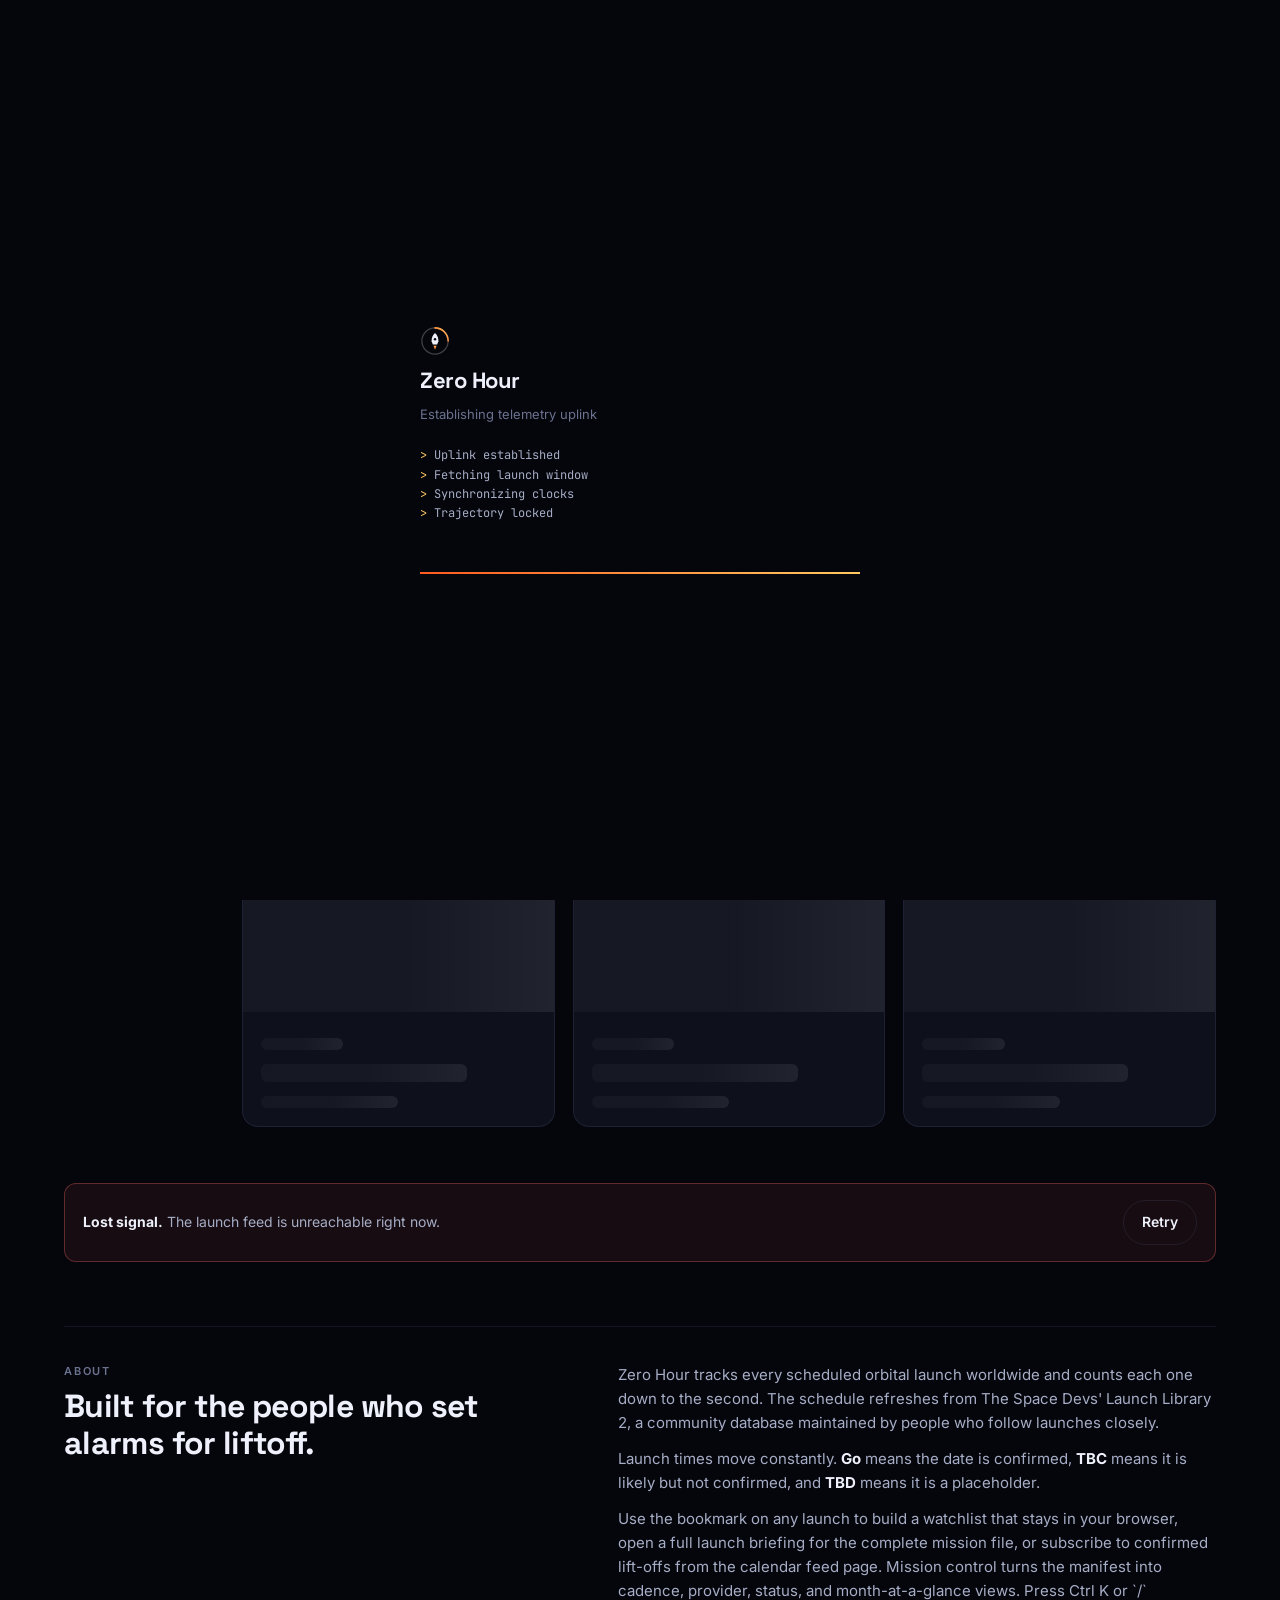
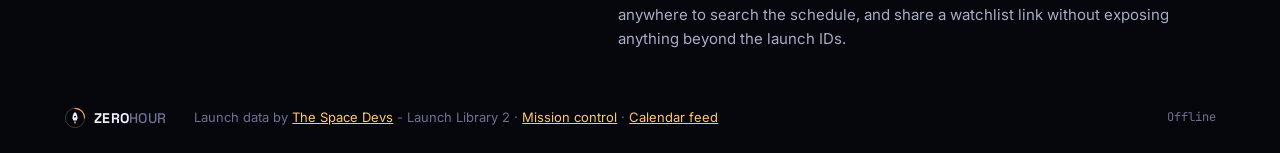
==== commit 0141bfd0: "docs: describe v1.17 discovery features" ====
--- a/index.html
+++ b/index.html
@@ -208,7 +208,8 @@
           Use the bookmark on any launch to build a watchlist that stays in your browser, open a
           full launch briefing for the complete mission file, or subscribe to confirmed lift-offs
           from the calendar feed page. Mission control turns the manifest into cadence, provider,
-          status, and month-at-a-glance views.
+          status, and month-at-a-glance views. Press Ctrl K or `/` anywhere to search the schedule,
+          and share a watchlist link without exposing anything beyond the launch IDs.
         </p>
       </div>
     </section>
--- a/styles.css
+++ b/styles.css
@@ -2441,6 +2441,46 @@
   stroke-width: 1.7;
   stroke-linejoin: round;
 }
+.briefing__reminder {
+  display: inline-flex;
+  align-items: center;
+  gap: 5px;
+  min-height: 40px;
+  padding: 0 11px;
+  border: 1px solid var(--line);
+  border-radius: 999px;
+  color: var(--text-2);
+  transition: border-color 0.2s, background 0.2s;
+}
+.briefing__reminder:hover,
+.briefing__reminder:focus-within {
+  border-color: rgba(255, 255, 255, 0.25);
+  background: rgba(255, 255, 255, 0.05);
+}
+.briefing__reminder svg {
+  width: 15px;
+  height: 15px;
+  flex: none;
+  fill: none;
+  stroke: currentColor;
+  stroke-width: 1.7;
+  stroke-linecap: round;
+  stroke-linejoin: round;
+}
+.briefing__reminder select {
+  max-width: 142px;
+  padding: 0;
+  border: 0;
+  background: transparent;
+  color: var(--text);
+  font: inherit;
+  font-size: 13px;
+  font-weight: 600;
+  cursor: pointer;
+}
+.briefing__reminder select:focus-visible {
+  outline: 0;
+}
 .briefing__hint {
   margin: 12px 0 0;
   color: var(--text-3);
@@ -2611,6 +2651,83 @@
   flex-direction: column;
   gap: 8px;
 }
+.briefing__pager {
+  display: grid;
+  grid-template-columns: minmax(0, 1fr) auto minmax(0, 1fr);
+  gap: 12px;
+  align-items: stretch;
+  margin-top: 36px;
+  padding-top: 26px;
+  border-top: 1px solid var(--line);
+}
+.briefing__pager-link {
+  display: flex;
+  min-width: 0;
+  flex-direction: column;
+  gap: 4px;
+  padding: 14px 16px;
+  border: 1px solid var(--line);
+  border-radius: 12px;
+  background: rgba(14, 17, 28, 0.58);
+  text-decoration: none;
+  transition: border-color 0.2s, background 0.2s;
+}
+.briefing__pager-link:hover {
+  border-color: rgba(255, 255, 255, 0.25);
+  background: rgba(255, 255, 255, 0.05);
+}
+.briefing__pager-link--next {
+  align-items: flex-end;
+  text-align: right;
+}
+.briefing__pager-label {
+  color: var(--text-3);
+  font-size: 9px;
+  font-weight: 600;
+  letter-spacing: 0.1em;
+  text-transform: uppercase;
+}
+.briefing__pager-link strong {
+  display: -webkit-box;
+  overflow: hidden;
+  color: var(--text);
+  font-family: var(--font-display);
+  font-size: 16px;
+  line-height: 1.25;
+  -webkit-box-orient: vertical;
+  -webkit-line-clamp: 2;
+}
+.briefing__pager-link small {
+  overflow: hidden;
+  max-width: 100%;
+  color: var(--text-3);
+  font-family: var(--font-mono);
+  font-size: 10px;
+  text-overflow: ellipsis;
+  white-space: nowrap;
+}
+.briefing__pager-count {
+  display: flex;
+  align-self: center;
+  flex-direction: column;
+  align-items: center;
+  gap: 2px;
+  color: var(--text-2);
+  font-family: var(--font-mono);
+  font-size: 12px;
+  font-variant-numeric: tabular-nums;
+}
+.briefing__pager-count > span {
+  color: var(--text-3);
+}
+.briefing__pager-count small {
+  color: var(--text-3);
+  font-family: var(--font-sans);
+  font-size: 8px;
+  font-weight: 600;
+  letter-spacing: 0.1em;
+  text-transform: uppercase;
+}
 .briefing__links .btn {
   justify-content: flex-start;
   text-align: left;
@@ -2766,6 +2883,49 @@
   .briefing__actions .btn {
     font-size: 13px;
   }
+  .briefing__reminder {
+    min-height: 37px;
+  }
+  .briefing__reminder select {
+    max-width: 124px;
+    font-size: 12px;
+  }
+  .briefing__pager {
+    grid-template-columns: minmax(0, 1fr) minmax(0, 1fr);
+    gap: 8px;
+    margin-top: 28px;
+    padding-top: 20px;
+  }
+  .briefing__pager-spacer {
+    display: none;
+  }
+  .briefing__pager-count {
+    grid-column: 1 / -1;
+    grid-row: 1;
+    flex-direction: row;
+    justify-content: center;
+    gap: 5px;
+  }
+  .briefing__pager-count small {
+    display: none;
+  }
+  .briefing__pager-link {
+    padding: 11px 12px;
+  }
+  .briefing__pager-link--prev {
+    grid-column: 1;
+    grid-row: 2;
+  }
+  .briefing__pager-link--next {
+    grid-column: 2;
+    grid-row: 2;
+  }
+  .briefing__pager-link strong {
+    font-size: 14px;
+  }
+  .briefing__pager-link small {
+    display: none;
+  }
 }
 .legend__dot--hold {
   background: var(--hold);
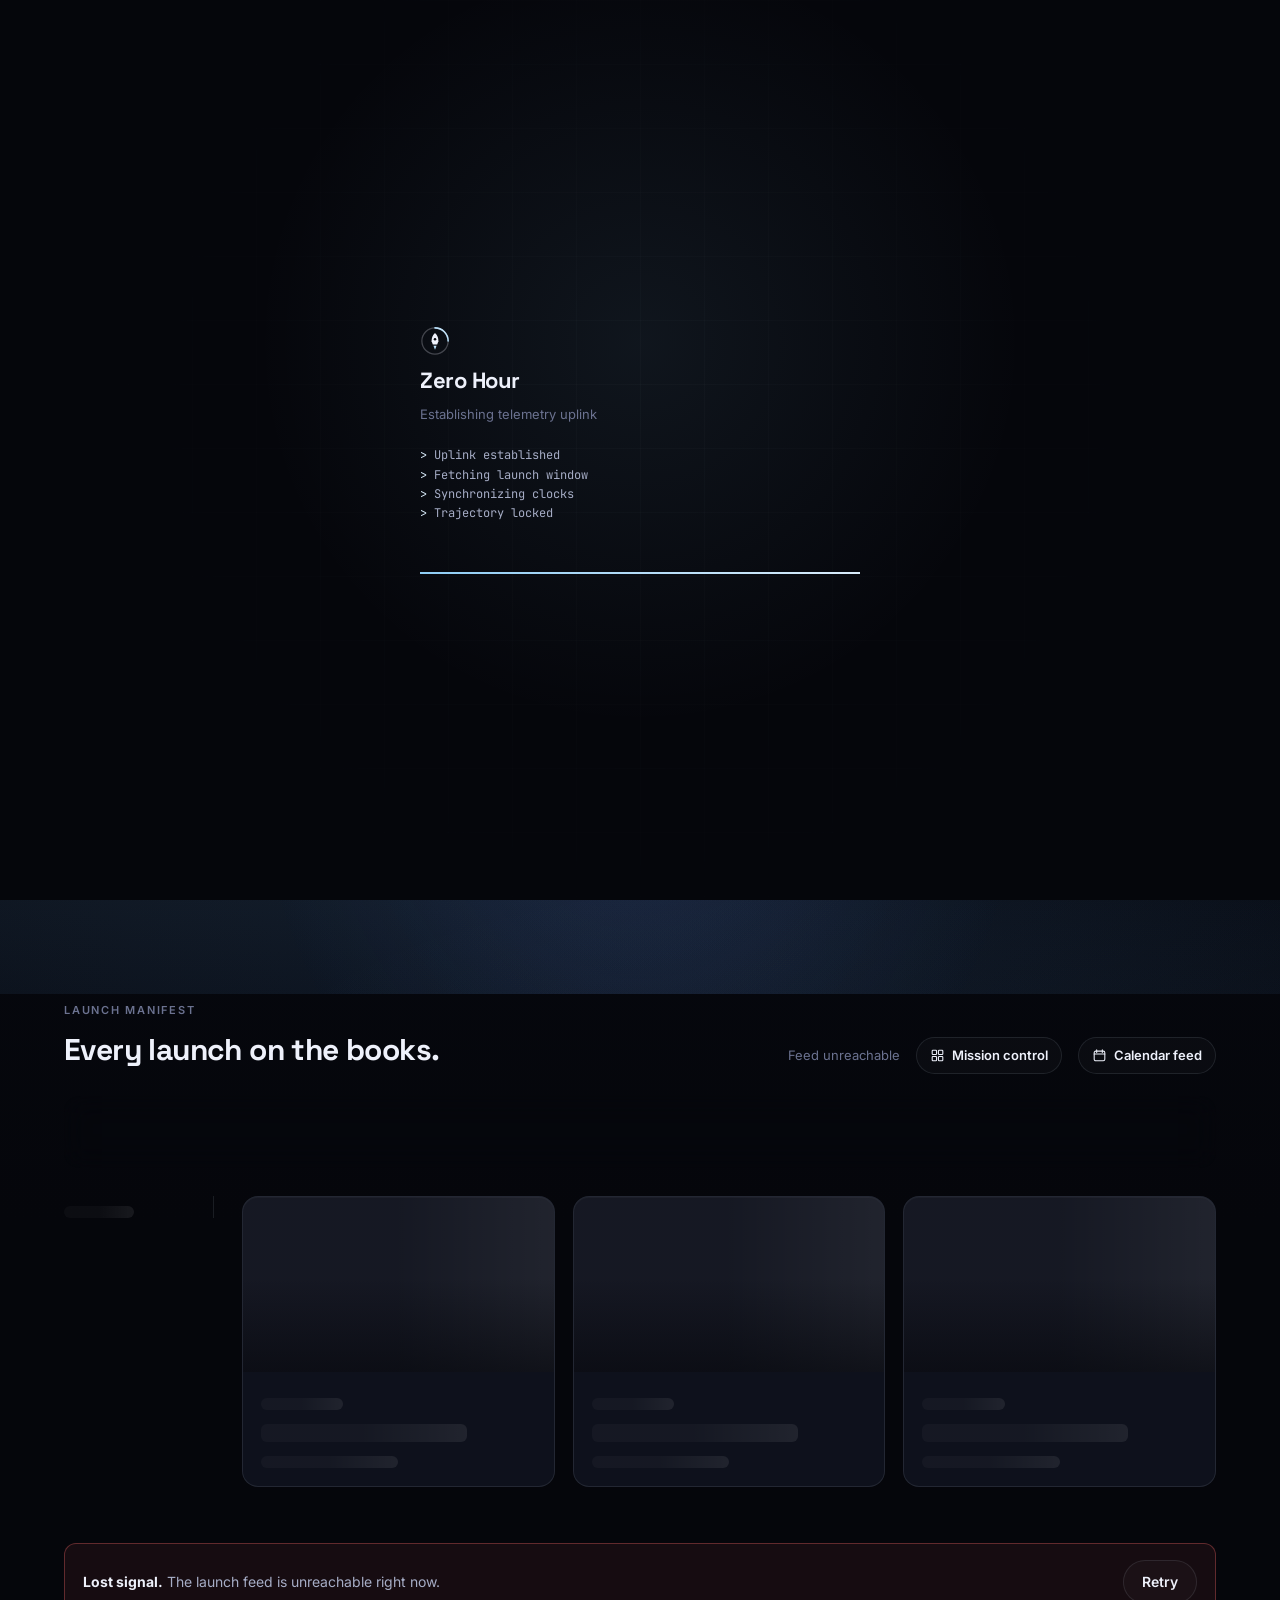
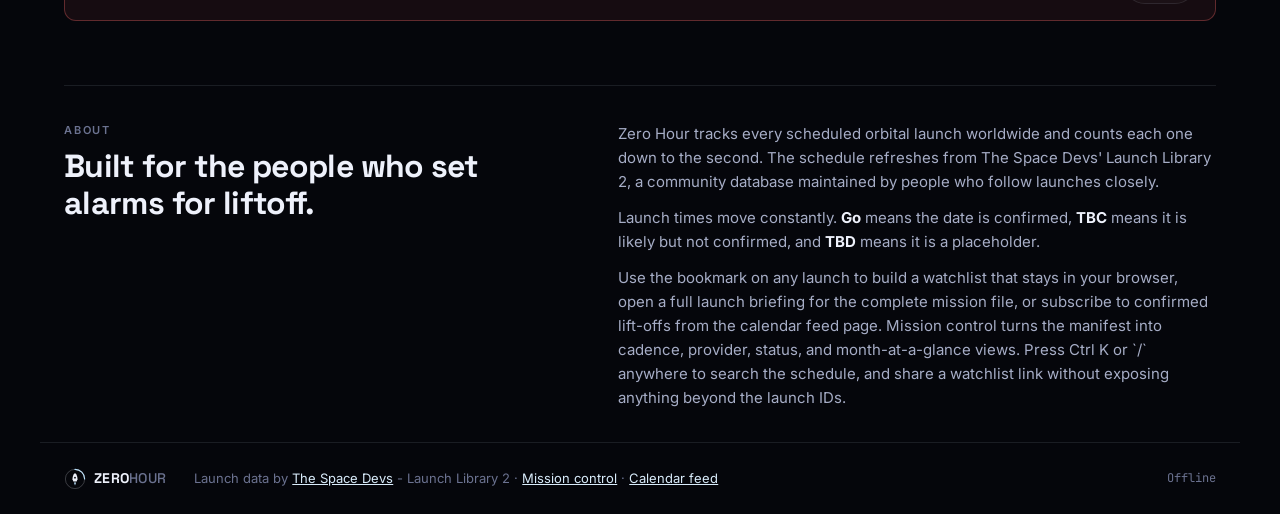
==== commit 05e8bf54: "feat: refresh launch visuals and add themes" ====
--- a/index.html
+++ b/index.html
@@ -6,6 +6,16 @@
   <title>Zero Hour - Upcoming Rocket Launches</title>
   <meta name="description" content="Live countdowns to every upcoming orbital rocket launch on Earth.">
   <meta name="theme-color" content="#05060b">
+  <script>
+    (function () {
+      try {
+        var theme = localStorage.getItem("zh-theme");
+        document.documentElement.dataset.theme = ["ice", "graphite", "aurora", "sand"].includes(theme) ? theme : "ice";
+      } catch (error) {
+        document.documentElement.dataset.theme = "ice";
+      }
+    })();
+  </script>
   <link rel="icon" href="favicon.svg" type="image/svg+xml">
   <link rel="apple-touch-icon" href="icon-180.png">
   <link rel="manifest" href="site.webmanifest">
@@ -26,8 +36,8 @@
   <svg width="0" height="0" style="position:absolute" aria-hidden="true">
     <defs>
       <linearGradient id="mark-grad" x1="0" y1="1" x2="1" y2="0">
-        <stop offset="0" stop-color="#ff5a1f"/>
-        <stop offset="1" stop-color="#ffc861"/>
+        <stop offset="0" stop-color="var(--logo-a)"/>
+        <stop offset="1" stop-color="var(--logo-b)"/>
       </linearGradient>
       <symbol id="mark" viewBox="0 0 48 48">
         <circle cx="24" cy="24" r="21" fill="none" stroke="currentColor" stroke-opacity=".25" stroke-width="2"/>
@@ -76,21 +86,32 @@
     <section class="hero" id="hero" aria-label="Next launch">
       <canvas id="ascent" class="hero__ascent" aria-hidden="true"></canvas>
       <div class="hero__planet" aria-hidden="true"></div>
+      <div class="hero__atmo" aria-hidden="true"></div>
       <div class="hero__layout">
         <div class="hero__content" id="hero-content">
           <p class="hero__eyebrow">Next launch</p>
           <h2 class="hero__title" id="hero-title">Loading...</h2>
           <p class="hero__sub" id="hero-sub"></p>
-          <div class="countdown" id="hero-countdown">
+          <div class="countdown" id="hero-countdown" aria-live="off">
+            <div class="countdown__sign">T&minus;</div>
             <div class="countdown__unit"><strong data-unit="d">00</strong><span>Days</span></div>
+            <span class="countdown__sep" aria-hidden="true">:</span>
             <div class="countdown__unit"><strong data-unit="h">00</strong><span>Hours</span></div>
+            <span class="countdown__sep" aria-hidden="true">:</span>
             <div class="countdown__unit"><strong data-unit="m">00</strong><span>Minutes</span></div>
+            <span class="countdown__sep" aria-hidden="true">:</span>
             <div class="countdown__unit"><strong data-unit="s">00</strong><span>Seconds</span></div>
           </div>
           <dl class="hero__meta" id="hero-meta"></dl>
           <div class="hero__actions">
-            <button type="button" class="btn btn--primary" id="hero-details">Mission briefing</button>
-            <button type="button" class="btn" id="hero-calendar">Add to calendar</button>
+            <button type="button" class="btn btn--primary" id="hero-details">
+              Mission briefing
+              <svg viewBox="0 0 24 24" aria-hidden="true"><path d="M5 12h14M13 6l6 6-6 6"></path></svg>
+            </button>
+            <button type="button" class="btn" id="hero-calendar">
+              <svg viewBox="0 0 24 24" aria-hidden="true"><rect x="3" y="5" width="18" height="16" rx="2"></rect><path d="M3 10h18M8 3v4M16 3v4"></path></svg>
+              Add to calendar
+            </button>
           </div>
           <div class="hero__stats">
             <div class="hero__stat"><b id="stat-count">--</b><span>Tracked</span></div>
@@ -99,11 +120,11 @@
           </div>
         </div>
         <div class="radar-wrap">
+          <p class="radar__heading"><span class="radar__dot"></span>Live orbital traffic</p>
           <div class="radar" aria-hidden="true">
             <div class="radar__grid"></div>
             <div class="radar__sweep"></div>
             <div class="radar__blips" id="radar-blips"></div>
-            <span class="radar__tag">Live traffic</span>
           </div>
           <div class="radar__stats">
             <div><b id="stat-24h">--</b><span>Next 24h</span></div>
@@ -247,6 +268,7 @@
     </div>
   </dialog>
 
+  <script type="module" src="theme.js"></script>
   <script type="module" src="app.js"></script>
 </body>
 </html>
--- a/styles.css
+++ b/styles.css
@@ -1,21 +1,205 @@
 :root {
   --bg: #05060b;
   --surface: #0e111c;
-  --line: rgba(160, 180, 255, 0.1);
+  --line: rgba(var(--accent-2-rgb), 0.1);
   --text: #eef1fb;
   --text-2: #a6adc6;
   --text-3: #6b7290;
-  --accent: #ff5a1f;
-  --accent-2: #ffc861;
-  --go: #3ee08f;
-  --tbc: #ffc861;
+  --accent: #8ecdf5;
+  --accent-rgb: 142, 205, 245;
+  --accent-2: #d9ecfb;
+  --accent-2-rgb: 217, 236, 251;
+  --go: #56e0a5;
+  --tbc: #b9cbe8;
   --tbd: #8b93b3;
   --hold: #ff6b6b;
+  --body-top: #070b14;
+  --body-glow: rgba(38, 78, 132, 0.22);
+  --panel-rgb: 20, 25, 42;
+  --panel-deep-rgb: 10, 13, 23;
+  --panel-soft-rgb: 14, 17, 28;
+  --panel-raised-rgb: 34, 42, 68;
+  --nav-a: rgba(5, 6, 11, 0.86);
+  --nav-b: rgba(5, 6, 11, 0.68);
+  --nav-scrolled: rgba(5, 6, 11, 0.82);
+  --nav-border: rgba(var(--accent-2-rgb), 0.16);
+  --hero-blue: rgba(80, 140, 255, 0.1);
+  --planet-top: #0a111e;
+  --planet-mid: #070b14;
+  --planet-bottom: #05060b;
+  --atmo-1: rgba(110, 190, 245, 0.24);
+  --atmo-2: rgba(90, 140, 230, 0.1);
+  --atmo-3: rgba(120, 100, 220, 0.06);
+  --atmo-shadow: rgba(90, 160, 255, 0.28);
+  --chart-top: #6fa8d6;
+  --chart-bottom: #2f5f8b;
+  --chart-highlight: rgba(var(--accent-2-rgb), 0.25);
+  --cta-a: #e4f3ff;
+  --cta-b: #c5e2f6;
+  --cta-c: #a9d3ee;
+  --cta-text: #07111e;
+  --cta-border: rgba(var(--accent-2-rgb), 0.55);
+  --cta-border-hover: rgba(240, 249, 255, 0.8);
+  --cta-glow: rgba(var(--accent-rgb), 0.55);
+  --cta-glow-hover: rgba(var(--accent-rgb), 0.7);
+  --logo-a: #8ecdf5;
+  --logo-b: #d9ecfb;
+  --rocket-rgb: 120, 180, 255;
+  --rocket-hot: 225, 245, 255;
+  --rocket-glow: 142, 205, 245;
+  --rocket-hue: 195;
   --radius: 16px;
   --font-sans: "Inter", system-ui, -apple-system, "Segoe UI", sans-serif;
   --font-display: "Space Grotesk", var(--font-sans);
   --font-mono: "JetBrains Mono", ui-monospace, SFMono-Regular, Menlo, monospace;
   color-scheme: dark;
+}
+
+html[data-theme="graphite"] {
+  --bg: #080807;
+  --surface: #12110f;
+  --line: rgba(232, 228, 218, 0.1);
+  --text: #f4f1e8;
+  --text-2: #b9b4a7;
+  --text-3: #7c776b;
+  --accent: #e8e4da;
+  --accent-rgb: 232, 228, 218;
+  --accent-2: #f7f3e9;
+  --accent-2-rgb: 247, 243, 233;
+  --tbc: #c9c3b5;
+  --body-top: #0d0d0b;
+  --body-glow: rgba(232, 228, 218, 0.07);
+  --panel-rgb: 24, 23, 20;
+  --panel-deep-rgb: 12, 11, 9;
+  --panel-soft-rgb: 17, 16, 13;
+  --panel-raised-rgb: 38, 36, 31;
+  --nav-a: rgba(8, 8, 7, 0.88);
+  --nav-b: rgba(8, 8, 7, 0.7);
+  --nav-scrolled: rgba(8, 8, 7, 0.86);
+  --nav-border: rgba(232, 228, 218, 0.16);
+  --hero-blue: rgba(232, 228, 218, 0.06);
+  --planet-top: #14130f;
+  --planet-mid: #0b0a08;
+  --planet-bottom: #050505;
+  --atmo-1: rgba(232, 228, 218, 0.16);
+  --atmo-2: rgba(180, 170, 150, 0.06);
+  --atmo-3: rgba(255, 255, 255, 0.03);
+  --atmo-shadow: rgba(232, 228, 218, 0.18);
+  --chart-top: #b8b2a4;
+  --chart-bottom: #57534a;
+  --chart-highlight: rgba(255, 255, 255, 0.2);
+  --cta-a: #f7f3e9;
+  --cta-b: #e4ddcf;
+  --cta-c: #d1c7b6;
+  --cta-text: #12100c;
+  --cta-border: rgba(247, 243, 233, 0.55);
+  --cta-border-hover: rgba(255, 255, 255, 0.8);
+  --cta-glow: rgba(232, 228, 218, 0.35);
+  --cta-glow-hover: rgba(232, 228, 218, 0.5);
+  --logo-a: #e8e4da;
+  --logo-b: #f7f3e9;
+  --rocket-rgb: 235, 228, 210;
+  --rocket-hot: 255, 250, 235;
+  --rocket-glow: 232, 228, 218;
+  --rocket-hue: 42;
+}
+
+html[data-theme="aurora"] {
+  --bg: #040b0c;
+  --surface: #0b1718;
+  --line: rgba(160, 255, 235, 0.1);
+  --text: #eafffa;
+  --text-2: #a4c9c3;
+  --text-3: #64827e;
+  --accent: #7de3d4;
+  --accent-rgb: 125, 227, 212;
+  --accent-2: #c9fff4;
+  --accent-2-rgb: 201, 255, 244;
+  --tbc: #b9cbe8;
+  --body-top: #071414;
+  --body-glow: rgba(20, 120, 110, 0.2);
+  --panel-rgb: 14, 30, 29;
+  --panel-deep-rgb: 7, 16, 15;
+  --panel-soft-rgb: 10, 23, 22;
+  --panel-raised-rgb: 24, 48, 45;
+  --nav-a: rgba(4, 11, 12, 0.88);
+  --nav-b: rgba(4, 11, 12, 0.7);
+  --nav-scrolled: rgba(4, 11, 12, 0.86);
+  --nav-border: rgba(160, 255, 235, 0.16);
+  --hero-blue: rgba(90, 140, 230, 0.08);
+  --planet-top: #0a1d1c;
+  --planet-mid: #06100f;
+  --planet-bottom: #030807;
+  --atmo-1: rgba(125, 227, 212, 0.24);
+  --atmo-2: rgba(90, 140, 230, 0.08);
+  --atmo-3: rgba(150, 90, 220, 0.08);
+  --atmo-shadow: rgba(90, 255, 220, 0.25);
+  --chart-top: #63c9b8;
+  --chart-bottom: #236b62;
+  --chart-highlight: rgba(201, 255, 244, 0.25);
+  --cta-a: #d9fff8;
+  --cta-b: #aef0e4;
+  --cta-c: #8bd9cc;
+  --cta-text: #04110f;
+  --cta-border: rgba(201, 255, 244, 0.55);
+  --cta-border-hover: rgba(230, 255, 250, 0.8);
+  --cta-glow: rgba(125, 227, 212, 0.5);
+  --cta-glow-hover: rgba(125, 227, 212, 0.65);
+  --logo-a: #7de3d4;
+  --logo-b: #c9fff4;
+  --rocket-rgb: 120, 240, 220;
+  --rocket-hot: 235, 255, 250;
+  --rocket-glow: 125, 227, 212;
+  --rocket-hue: 170;
+}
+
+html[data-theme="sand"] {
+  --bg: #0b0906;
+  --surface: #17130d;
+  --line: rgba(232, 212, 170, 0.1);
+  --text: #fbf5e9;
+  --text-2: #c9bda7;
+  --text-3: #8a7d68;
+  --accent: #d8c49a;
+  --accent-rgb: 216, 196, 154;
+  --accent-2: #f2e6c9;
+  --accent-2-rgb: 242, 230, 201;
+  --tbc: #c9b58a;
+  --body-top: #12100b;
+  --body-glow: rgba(180, 150, 90, 0.12);
+  --panel-rgb: 27, 23, 16;
+  --panel-deep-rgb: 13, 11, 8;
+  --panel-soft-rgb: 19, 16, 12;
+  --panel-raised-rgb: 42, 36, 26;
+  --nav-a: rgba(11, 9, 6, 0.88);
+  --nav-b: rgba(11, 9, 6, 0.7);
+  --nav-scrolled: rgba(11, 9, 6, 0.86);
+  --nav-border: rgba(232, 212, 170, 0.16);
+  --hero-blue: rgba(180, 150, 90, 0.07);
+  --planet-top: #1a160e;
+  --planet-mid: #0d0b07;
+  --planet-bottom: #060504;
+  --atmo-1: rgba(216, 196, 154, 0.18);
+  --atmo-2: rgba(180, 150, 90, 0.06);
+  --atmo-3: rgba(120, 100, 220, 0.03);
+  --atmo-shadow: rgba(216, 196, 154, 0.2);
+  --chart-top: #b9a578;
+  --chart-bottom: #5e4c2f;
+  --chart-highlight: rgba(242, 230, 201, 0.25);
+  --cta-a: #f8efd9;
+  --cta-b: #e7d6b2;
+  --cta-c: #d4bd91;
+  --cta-text: #171106;
+  --cta-border: rgba(242, 230, 201, 0.55);
+  --cta-border-hover: rgba(255, 248, 230, 0.8);
+  --cta-glow: rgba(216, 196, 154, 0.4);
+  --cta-glow-hover: rgba(216, 196, 154, 0.55);
+  --logo-a: #d8c49a;
+  --logo-b: #f2e6c9;
+  --rocket-rgb: 235, 215, 170;
+  --rocket-hot: 255, 248, 225;
+  --rocket-glow: 216, 196, 154;
+  --rocket-hue: 38;
 }
 
 * {
@@ -64,10 +248,13 @@
 body {
   margin: 0;
   min-height: 100vh;
-  background: var(--bg);
+  background:
+    radial-gradient(1200px 760px at 50% -12%, var(--body-glow), transparent 68%),
+    linear-gradient(180deg, var(--body-top) 0%, var(--bg) 58%);
   color: var(--text);
   font: 400 15px/1.6 var(--font-sans);
   -webkit-font-smoothing: antialiased;
+  overflow-x: hidden;
 }
 body.is-locked {
   overflow: hidden;
@@ -78,7 +265,7 @@
 }
 
 ::selection {
-  background: rgba(255, 170, 90, 0.3);
+  background: rgba(var(--accent-rgb), 0.3);
   color: #fff;
 }
 
@@ -101,14 +288,14 @@
   position: sticky;
   top: 0;
   z-index: 30;
-  background: rgba(5, 6, 11, 0.7);
+  background: linear-gradient(180deg, var(--nav-a), var(--nav-b));
   border-bottom: 1px solid var(--line);
   backdrop-filter: blur(14px);
   transition: background 0.25s ease, border-color 0.25s ease, box-shadow 0.25s ease;
 }
 .nav.is-scrolled {
-  background: rgba(5, 6, 11, 0.82);
-  border-bottom-color: rgba(160, 180, 255, 0.16);
+  background: var(--nav-scrolled);
+  border-bottom-color: var(--nav-border);
   box-shadow: 0 12px 30px -24px #000;
 }
 .nav__inner {
@@ -158,11 +345,29 @@
   gap: 26px;
 }
 .nav__links a {
+  position: relative;
   color: var(--text-2);
   text-decoration: none;
   font-size: 13px;
   font-weight: 500;
   transition: color 0.2s ease;
+}
+.nav__links a::after {
+  content: "";
+  position: absolute;
+  left: 0;
+  right: 0;
+  bottom: -6px;
+  height: 1px;
+  background: linear-gradient(90deg, var(--accent), var(--accent-2));
+  opacity: 0;
+  transform: scaleX(0.6);
+  transition: opacity 0.2s ease, transform 0.2s ease;
+}
+.nav__links a:hover::after,
+.nav__links a:focus-visible::after {
+  opacity: 1;
+  transform: none;
 }
 .nav__links a:hover,
 .nav__links a.is-active {
@@ -200,6 +405,110 @@
   background: var(--text);
   color: var(--bg);
 }
+.theme {
+  position: relative;
+  display: flex;
+  align-items: center;
+}
+.theme__button {
+  display: grid;
+  place-items: center;
+  width: 34px;
+  height: 34px;
+  padding: 0;
+  border: 1px solid var(--line);
+  border-radius: 999px;
+  background: rgba(255, 255, 255, 0.03);
+  color: var(--text-2);
+  cursor: pointer;
+  transition: color 0.2s ease, border-color 0.2s ease, background 0.2s ease;
+}
+.theme__button:hover,
+.theme__button[aria-expanded="true"] {
+  border-color: rgba(var(--accent-rgb), 0.5);
+  background: rgba(var(--accent-rgb), 0.09);
+  color: var(--text);
+}
+.theme__button svg {
+  width: 17px;
+  height: 17px;
+  fill: none;
+  stroke: currentColor;
+  stroke-width: 1.6;
+  stroke-linecap: round;
+  stroke-linejoin: round;
+}
+.theme__menu {
+  position: absolute;
+  top: calc(100% + 10px);
+  right: 0;
+  z-index: 40;
+  width: 224px;
+  padding: 8px;
+  border: 1px solid var(--line);
+  border-radius: 14px;
+  background: var(--surface);
+  box-shadow: 0 24px 60px -24px rgba(0, 0, 0, 0.9);
+}
+.theme__menu[hidden] {
+  display: none;
+}
+.theme__title {
+  margin: 5px 9px 7px;
+  color: var(--text-3);
+  font-size: 10px;
+  font-weight: 600;
+  letter-spacing: 0.14em;
+  text-transform: uppercase;
+}
+.theme__option {
+  display: flex;
+  align-items: center;
+  gap: 10px;
+  width: 100%;
+  padding: 8px 9px;
+  border: 0;
+  border-radius: 9px;
+  background: transparent;
+  color: var(--text-2);
+  font: inherit;
+  font-size: 13px;
+  text-align: left;
+  cursor: pointer;
+  transition: color 0.2s ease, background 0.2s ease;
+}
+.theme__option:hover,
+.theme__option:focus-visible {
+  background: rgba(var(--accent-rgb), 0.07);
+  color: var(--text);
+  outline: none;
+}
+.theme__option[aria-checked="true"] {
+  background: rgba(var(--accent-rgb), 0.1);
+  color: var(--text);
+}
+.theme__swatch {
+  width: 22px;
+  height: 22px;
+  flex: none;
+  border: 1px solid rgba(255, 255, 255, 0.16);
+  border-radius: 50%;
+  background: conic-gradient(from 140deg, var(--sw-a), var(--sw-b), var(--sw-c), var(--sw-a));
+  box-shadow: inset 0 0 0 3px rgba(0, 0, 0, 0.35);
+}
+.theme__check {
+  width: 6px;
+  height: 6px;
+  margin-left: auto;
+  border-radius: 50%;
+  background: var(--accent);
+  opacity: 0;
+  transition: opacity 0.2s ease;
+}
+.theme__option[aria-checked="true"] .theme__check {
+  opacity: 1;
+}
+
 .clock {
   display: inline-flex;
   align-items: center;
@@ -283,15 +592,23 @@
   align-items: center;
   gap: 12px;
   margin-bottom: 28px;
+  padding: 12px;
+  border: 1px solid var(--line);
+  border-radius: 16px;
+  background: linear-gradient(180deg, rgba(var(--panel-raised-rgb), 0.58), rgba(var(--panel-deep-rgb), 0.46));
+  box-shadow: inset 0 1px 0 rgba(255, 255, 255, 0.04);
+  backdrop-filter: blur(14px);
+  -webkit-backdrop-filter: blur(14px);
 }
 
 .search {
   flex: 1 1 260px;
   min-width: 200px;
+  max-width: 100%;
   padding: 11px 14px;
   border-radius: 10px;
   border: 1px solid var(--line);
-  background: var(--surface);
+  background: rgba(5, 6, 11, 0.5);
   color: var(--text);
   font: inherit;
   font-size: 14px;
@@ -301,7 +618,8 @@
 }
 .search:focus {
   outline: none;
-  border-color: rgba(255, 200, 97, 0.5);
+  border-color: rgba(var(--accent-2-rgb), 0.5);
+  box-shadow: 0 0 0 3px rgba(var(--accent-2-rgb), 0.08);
 }
 
 .chips {
@@ -360,10 +678,13 @@
 }
 
 .provider {
+  min-width: 0;
+  max-width: 100%;
+  flex: 1 1 140px;
   padding: 10px 14px;
   border-radius: 10px;
   border: 1px solid var(--line);
-  background: var(--surface);
+  background: rgba(5, 6, 11, 0.5);
   color: var(--text);
   font: inherit;
   font-size: 13px;
@@ -411,20 +732,44 @@
 }
 
 .btn {
+  display: inline-flex;
+  align-items: center;
+  justify-content: center;
+  gap: 8px;
   padding: 10px 18px;
   border-radius: 999px;
   border: 1px solid var(--line);
-  background: transparent;
+  background: rgba(255, 255, 255, 0.025);
   color: var(--text);
   font: inherit;
   font-size: 14px;
   font-weight: 600;
+  text-decoration: none;
   cursor: pointer;
-  transition: border-color 0.2s, background 0.2s;
+  transition:
+    transform 0.2s ease,
+    border-color 0.2s ease,
+    background 0.2s ease,
+    box-shadow 0.2s ease;
 }
 .btn:hover {
-  border-color: rgba(255, 255, 255, 0.25);
-  background: rgba(255, 255, 255, 0.05);
+  border-color: rgba(255, 255, 255, 0.24);
+  background: rgba(255, 255, 255, 0.06);
+  box-shadow: 0 12px 26px -20px #000;
+  transform: translateY(-1px);
+}
+.btn:active {
+  transform: translateY(0);
+}
+.btn svg {
+  width: 16px;
+  height: 16px;
+  flex: none;
+  fill: none;
+  stroke: currentColor;
+  stroke-width: 1.7;
+  stroke-linecap: round;
+  stroke-linejoin: round;
 }
 .btn--sm {
   display: inline-flex;
@@ -445,12 +790,12 @@
   display: none;
 }
 .btn.is-saved {
-  border-color: rgba(255, 200, 97, 0.45);
+  border-color: rgba(var(--accent-2-rgb), 0.45);
   color: var(--accent-2);
 }
 .btn.is-saved:hover {
-  border-color: rgba(255, 200, 97, 0.65);
-  background: rgba(255, 170, 90, 0.12);
+  border-color: rgba(var(--accent-2-rgb), 0.65);
+  background: rgba(var(--accent-rgb), 0.12);
 }
 
 .timeline {
@@ -535,6 +880,7 @@
   overflow: hidden;
   position: relative;
   isolation: isolate;
+  box-shadow: inset 0 1px 0 rgba(255, 255, 255, 0.03);
   --mx: 50%;
   --my: 50%;
   transition: transform 0.2s, border-color 0.2s;
@@ -546,7 +892,7 @@
   z-index: 3;
   pointer-events: none;
   border-radius: inherit;
-  background: radial-gradient(300px circle at var(--mx) var(--my), rgba(255, 190, 120, 0.045), transparent 52%);
+  background: radial-gradient(300px circle at var(--mx) var(--my), rgba(var(--accent-2-rgb), 0.045), transparent 52%);
   opacity: 0;
   transition: opacity 0.4s ease;
 }
@@ -555,11 +901,11 @@
 }
 .card:hover {
   transform: translateY(-4px);
-  border-color: rgba(255, 170, 90, 0.35);
-  box-shadow: 0 20px 44px -26px rgba(255, 110, 40, 0.6);
+  border-color: rgba(var(--accent-rgb), 0.35);
+  box-shadow: 0 20px 44px -26px rgba(var(--accent-rgb), 0.34);
 }
 .card.is-imminent {
-  border-color: rgba(255, 170, 90, 0.45);
+  border-color: rgba(var(--accent-rgb), 0.45);
 }
 .card.is-imminent .card__countdown {
   color: var(--accent);
@@ -620,8 +966,8 @@
 }
 .card__save.is-saved {
   color: var(--accent-2);
-  border-color: rgba(255, 200, 97, 0.55);
-  background: rgba(255, 170, 90, 0.18);
+  border-color: rgba(var(--accent-2-rgb), 0.55);
+  background: rgba(var(--accent-rgb), 0.18);
 }
 .card__save.is-saved svg {
   fill: currentColor;
@@ -630,7 +976,33 @@
 .card__media {
   position: relative;
   aspect-ratio: 16 / 9;
-  background: linear-gradient(135deg, #141a2e, #0a0d18);
+  background: linear-gradient(135deg, rgb(var(--panel-raised-rgb)), rgb(var(--panel-deep-rgb)));
+}
+.card__media--empty {
+  background:
+    radial-gradient(circle at 72% 22%, rgba(var(--accent-rgb), 0.16), transparent 42%),
+    radial-gradient(circle at 18% 82%, rgba(var(--accent-rgb), 0.12), transparent 46%),
+    linear-gradient(135deg, rgb(var(--panel-raised-rgb)), rgb(var(--panel-deep-rgb)));
+}
+.card__media--empty::before {
+  content: "";
+  position: absolute;
+  inset: 0;
+  background-image:
+    linear-gradient(rgba(var(--accent-2-rgb), 0.08) 1px, transparent 1px),
+    linear-gradient(90deg, rgba(var(--accent-2-rgb), 0.08) 1px, transparent 1px);
+  background-size: 34px 34px;
+  opacity: 0.55;
+  mask-image: radial-gradient(circle at 50% 50%, #000 10%, transparent 78%);
+  -webkit-mask-image: radial-gradient(circle at 50% 50%, #000 10%, transparent 78%);
+  pointer-events: none;
+}
+.card__media::after {
+  content: "";
+  position: absolute;
+  inset: 0;
+  background: linear-gradient(180deg, transparent 46%, rgba(5, 6, 11, 0.58) 100%);
+  pointer-events: none;
 }
 .card__media img {
   width: 100%;
@@ -662,7 +1034,7 @@
 }
 .pill--tbc {
   color: var(--tbc);
-  border-color: rgba(255, 200, 97, 0.4);
+  border-color: rgba(var(--accent-2-rgb), 0.4);
 }
 .pill--tbd {
   color: var(--text-2);
@@ -699,6 +1071,7 @@
   position: absolute;
   top: 10px;
   left: 10px;
+  z-index: 1;
   display: flex;
   flex-wrap: wrap;
   gap: 6px;
@@ -772,10 +1145,26 @@
 
 .hero {
   position: relative;
+  width: 100vw;
+  max-width: none;
+  min-height: 100vh;
+  min-height: 100svh;
+  margin-left: calc(50% - 50vw);
+  margin-right: calc(50% - 50vw);
+  padding: 0;
   overflow: hidden;
-  max-width: 1200px;
-  margin: 0 auto;
-  padding: 40px 24px 140px;
+  isolation: isolate;
+}
+.hero::before {
+  content: "";
+  position: absolute;
+  inset: 0;
+  z-index: 0;
+  pointer-events: none;
+  background:
+    radial-gradient(680px 440px at 14% 8%, rgba(var(--accent-rgb), 0.075), transparent 70%),
+    radial-gradient(760px 500px at 86% 16%, var(--hero-blue), transparent 72%),
+    linear-gradient(180deg, transparent 52%, rgba(5, 6, 11, 0.28) 100%);
 }
 .hero__ascent {
   position: absolute;
@@ -788,26 +1177,55 @@
 .hero__planet {
   position: absolute;
   left: 50%;
-  bottom: -1250px;
+  bottom: -1300px;
   width: 2400px;
-  height: 1400px;
+  height: 1600px;
   transform: translateX(-50%);
   border-radius: 50%;
-  background: radial-gradient(ellipse at 50% 0%, #0d1428 0%, #070a14 45%, #05060b 72%);
-  box-shadow:
-    0 -1px 0 rgba(150, 190, 255, 0.4),
-    0 -10px 40px -4px rgba(90, 150, 255, 0.35),
-    0 -40px 120px -20px rgba(255, 90, 31, 0.18);
+  background:
+    radial-gradient(ellipse 75% 26% at 34% 10%, rgba(var(--accent-rgb), 0.08), transparent 68%),
+    radial-gradient(ellipse 52% 18% at 70% 22%, rgba(var(--accent-rgb), 0.04), transparent 70%),
+    radial-gradient(ellipse at 50% 0%, var(--planet-top) 0%, var(--planet-mid) 48%, var(--planet-bottom) 80%);
+  mask-image: linear-gradient(180deg, transparent 0, #000 150px, #000 100%);
+  -webkit-mask-image: linear-gradient(180deg, transparent 0, #000 150px, #000 100%);
   pointer-events: none;
   z-index: 0;
+}
+.hero__atmo {
+  position: absolute;
+  left: 50%;
+  bottom: -1300px;
+  width: 2400px;
+  height: 1600px;
+  transform: translateX(-50%);
+  border-radius: 50%;
+  background:
+    radial-gradient(ellipse at 50% 0%, var(--atmo-1) 0%, var(--atmo-2) 8%, transparent 24%),
+    radial-gradient(ellipse at 50% 0%, var(--atmo-3) 0%, transparent 18%);
+  box-shadow: 0 -20px 80px -20px var(--atmo-shadow);
+  opacity: 0.9;
+  animation: atmo 12s ease-in-out infinite alternate;
+  pointer-events: none;
+  z-index: 0;
+}
+@keyframes atmo {
+  to {
+    opacity: 0.5;
+    transform: translateX(calc(-50% + 24px)) scaleX(1.02);
+  }
 }
 .hero__layout {
   position: relative;
   z-index: 1;
-  display: flex;
-  align-items: center;
-  justify-content: space-between;
-  gap: 48px;
+  display: grid;
+  grid-template-columns: minmax(0, 1fr) 320px;
+  align-items: center;
+  gap: clamp(36px, 5vw, 72px);
+  max-width: 1200px;
+  min-height: 100vh;
+  min-height: 100svh;
+  margin: 0 auto;
+  padding: clamp(48px, 8vh, 96px) 24px 160px;
 }
 .hero__content {
   position: relative;
@@ -817,7 +1235,7 @@
 .scroll-cue {
   position: absolute;
   left: 50%;
-  bottom: 20px;
+  bottom: clamp(120px, 16vh, 160px);
   z-index: 2;
   display: flex;
   justify-content: center;
@@ -868,42 +1286,76 @@
   gap: 10px;
   margin-top: 22px;
 }
+.hero__actions .btn:not(.btn--primary) {
+  background: rgba(var(--panel-soft-rgb), 0.72);
+}
+.hero__actions .btn:not(.btn--primary):hover {
+  background: rgba(var(--panel-rgb), 0.88);
+}
 .btn--primary {
-  border-color: rgba(255, 170, 90, 0.38);
-  background: rgba(255, 120, 50, 0.12);
-  color: var(--accent-2);
+  border-color: var(--cta-border);
+  background: linear-gradient(135deg, var(--cta-a) 0%, var(--cta-b) 55%, var(--cta-c) 100%);
+  color: var(--cta-text);
+  box-shadow:
+    0 14px 32px -20px var(--cta-glow),
+    inset 0 1px 0 rgba(255, 255, 255, 0.65);
 }
 .btn--primary:hover {
-  border-color: rgba(255, 170, 90, 0.6);
-  background: rgba(255, 120, 50, 0.2);
+  border-color: var(--cta-border-hover);
+  background: linear-gradient(135deg, var(--cta-a) 0%, var(--cta-b) 55%, var(--cta-c) 100%);
+  color: var(--cta-text);
+  box-shadow:
+    0 18px 38px -20px var(--cta-glow-hover),
+    inset 0 1px 0 rgba(255, 255, 255, 0.75);
+  filter: brightness(1.04);
+}
+.btn--primary svg {
+  transition: transform 0.2s ease;
+}
+.btn--primary:hover svg {
+  transform: translateX(2px);
 }
 .btn--live {
   border-color: rgba(255, 45, 75, 0.55);
   background: #ff2d4b;
   color: #fff;
+  box-shadow: 0 12px 30px -16px rgba(255, 45, 75, 0.85);
 }
 .btn--live:hover {
   border-color: #ff2d4b;
   background: #ff4560;
 }
 .hero__stats {
-  display: flex;
-  flex-wrap: wrap;
-  gap: 24px 40px;
+  display: grid;
+  grid-template-columns: repeat(3, minmax(0, 1fr));
   margin-top: 30px;
-  padding-top: 20px;
-  border-top: 1px solid var(--line);
+  padding: 16px 20px;
+  border: 1px solid var(--line);
+  border-radius: 16px;
+  background: linear-gradient(180deg, rgba(var(--panel-rgb), 0.72), rgba(var(--panel-deep-rgb), 0.62));
+  backdrop-filter: blur(12px);
+  -webkit-backdrop-filter: blur(12px);
 }
 .hero__stat {
   display: flex;
+  min-width: 0;
   flex-direction: column;
   gap: 3px;
+  padding-left: 20px;
+  border-left: 1px solid var(--line);
+}
+.hero__stat:first-child {
+  padding-left: 0;
+  border-left: 0;
 }
 .hero__stat b {
+  overflow: hidden;
   font-family: var(--font-mono);
   font-size: 20px;
   font-weight: 500;
-  line-height: 1;
+  line-height: 1.1;
+  text-overflow: ellipsis;
+  white-space: nowrap;
 }
 .hero__stat span {
   font-size: 10px;
@@ -913,23 +1365,64 @@
 }
 
 .radar-wrap {
-  display: flex;
-  flex: 0 0 260px;
+  position: relative;
+  display: flex;
+  flex: 0 0 320px;
   flex-direction: column;
-  align-items: center;
   gap: 18px;
+  padding: 22px;
+  overflow: hidden;
+  border: 1px solid rgba(var(--accent-2-rgb), 0.14);
+  border-radius: 26px;
+  background:
+    radial-gradient(120% 80% at 50% 0%, rgba(var(--accent-rgb), 0.08), transparent 62%),
+    linear-gradient(180deg, rgba(var(--panel-raised-rgb), 0.82), rgba(var(--panel-deep-rgb), 0.9));
+  box-shadow:
+    0 34px 90px -46px #000,
+    inset 0 1px 0 rgba(255, 255, 255, 0.05);
+  backdrop-filter: blur(16px);
+  -webkit-backdrop-filter: blur(16px);
+}
+.radar__heading {
+  display: flex;
+  align-items: center;
+  gap: 8px;
+  margin: 0;
+  color: var(--text-3);
+  font-family: var(--font-mono);
+  font-size: 9px;
+  font-weight: 500;
+  letter-spacing: 0.16em;
+  text-transform: uppercase;
+}
+.radar__dot {
+  width: 6px;
+  height: 6px;
+  flex: none;
+  border-radius: 50%;
+  background: var(--go);
+  box-shadow: 0 0 8px var(--go);
+  animation: pulse 2.4s ease-in-out infinite;
 }
 .radar__stats {
-  display: flex;
-  gap: 26px;
+  display: grid;
+  grid-template-columns: repeat(3, minmax(0, 1fr));
+  gap: 0;
+  padding-top: 16px;
+  border-top: 1px solid var(--line);
 }
 .radar__stats div {
+  min-width: 0;
+  padding: 0 8px;
   text-align: center;
+}
+.radar__stats div + div {
+  border-left: 1px solid var(--line);
 }
 .radar__stats b {
   display: block;
   font-family: var(--font-mono);
-  font-size: 18px;
+  font-size: 19px;
   font-weight: 500;
   line-height: 1.1;
 }
@@ -942,22 +1435,22 @@
 
 .radar {
   position: relative;
-  flex: 0 0 240px;
-  width: 240px;
-  height: 240px;
+  width: 100%;
+  aspect-ratio: 1;
   border-radius: 50%;
-  border: 1px solid rgba(150, 190, 255, 0.22);
+  border: 1px solid rgba(var(--accent-2-rgb), 0.22);
   background:
-    radial-gradient(circle, rgba(99, 230, 255, 0.07) 0%, transparent 62%),
-    rgba(8, 11, 20, 0.55);
+    radial-gradient(circle, rgba(var(--accent-rgb), 0.08) 0%, transparent 62%),
+    rgba(var(--panel-deep-rgb), 0.62);
   overflow: hidden;
+  box-shadow: inset 0 0 60px -30px rgba(var(--accent-rgb), 0.5);
 }
 .radar::before,
 .radar::after {
   content: "";
   position: absolute;
   border-radius: 50%;
-  border: 1px solid rgba(150, 190, 255, 0.12);
+  border: 1px solid rgba(var(--accent-2-rgb), 0.12);
 }
 .radar::before {
   inset: 16%;
@@ -969,8 +1462,8 @@
   position: absolute;
   inset: 0;
   background:
-    linear-gradient(rgba(150, 190, 255, 0.1), rgba(150, 190, 255, 0.1)) center / 1px 100% no-repeat,
-    linear-gradient(rgba(150, 190, 255, 0.1), rgba(150, 190, 255, 0.1)) center / 100% 1px no-repeat;
+    linear-gradient(rgba(var(--accent-2-rgb), 0.1), rgba(var(--accent-2-rgb), 0.1)) center / 1px 100% no-repeat,
+    linear-gradient(rgba(var(--accent-2-rgb), 0.1), rgba(var(--accent-2-rgb), 0.1)) center / 100% 1px no-repeat;
 }
 .radar__sweep {
   position: absolute;
@@ -978,8 +1471,8 @@
   border-radius: 50%;
   background: conic-gradient(
     from 0deg,
-    rgba(99, 230, 255, 0.3),
-    rgba(99, 230, 255, 0.08) 18%,
+    rgba(var(--accent-rgb), 0.3),
+    rgba(var(--accent-rgb), 0.08) 18%,
     transparent 34%
   );
   animation: sweep 5s linear infinite;
@@ -1001,18 +1494,6 @@
   animation: blip 2.6s ease-in-out infinite;
   animation-delay: var(--delay);
 }
-.radar__tag {
-  position: absolute;
-  left: 50%;
-  bottom: 14px;
-  transform: translateX(-50%);
-  font-family: var(--font-mono);
-  font-size: 9px;
-  letter-spacing: 0.16em;
-  text-transform: uppercase;
-  color: var(--text-3);
-  white-space: nowrap;
-}
 @keyframes sweep {
   to {
     transform: rotate(360deg);
@@ -1034,11 +1515,23 @@
   }
 }
 .hero__eyebrow {
+  display: inline-flex;
+  align-items: center;
+  gap: 9px;
   margin: 0 0 10px;
   font-size: 12px;
   letter-spacing: 0.16em;
   text-transform: uppercase;
   color: var(--accent-2);
+}
+.hero__eyebrow::before {
+  content: "";
+  width: 7px;
+  height: 7px;
+  flex: none;
+  border-radius: 50%;
+  background: var(--accent);
+  box-shadow: 0 0 10px var(--accent);
 }
 .hero__title {
   font-family: var(--font-display);
@@ -1079,42 +1572,86 @@
 
 .countdown {
   display: flex;
-  flex-wrap: wrap;
-  gap: 12px;
+  align-items: flex-start;
+  gap: clamp(6px, 1vw, 12px);
   margin-top: 28px;
-}
-.hero__net {
-  margin: 28px 0 0;
   font-family: var(--font-mono);
-  font-size: clamp(20px, 3vw, 30px);
+}
+.countdown__sign {
+  min-width: 1.5em;
+  padding-top: clamp(18px, 2.4vw, 28px);
   color: var(--accent-2);
+  font-size: clamp(20px, 2.6vw, 30px);
+  font-weight: 500;
+  letter-spacing: -0.04em;
+  line-height: 1;
 }
 .countdown__unit {
-  min-width: 84px;
-  padding: 14px 16px;
-  text-align: center;
-  background: var(--surface);
-  border: 1px solid var(--line);
-  border-radius: 14px;
+  display: flex;
+  flex-direction: column;
+  align-items: center;
+  gap: 9px;
 }
 .countdown__unit strong {
-  display: block;
+  position: relative;
+  display: grid;
+  place-items: center;
+  min-width: clamp(58px, 5.6vw, 78px);
+  height: clamp(66px, 7vw, 90px);
+  padding: 0 10px;
+  overflow: hidden;
+  border: 1px solid rgba(var(--accent-2-rgb), 0.18);
+  border-radius: 12px;
+  background: linear-gradient(180deg, rgba(var(--panel-raised-rgb), 0.88), rgba(var(--panel-deep-rgb), 0.92));
+  box-shadow:
+    inset 0 1px 0 rgba(255, 255, 255, 0.08),
+    inset 0 -1px 0 rgba(0, 0, 0, 0.5),
+    0 16px 32px -22px rgba(0, 0, 0, 0.95);
   font-family: var(--font-mono);
-  font-size: 34px;
+  font-size: clamp(28px, 4vw, 48px);
   font-weight: 500;
   line-height: 1;
   font-variant-numeric: tabular-nums;
+  letter-spacing: -0.04em;
+}
+.countdown__unit strong::after {
+  content: "";
+  position: absolute;
+  left: 8px;
+  right: 8px;
+  top: 50%;
+  height: 1px;
+  background: linear-gradient(90deg, transparent, rgba(0, 0, 0, 0.55), transparent);
+  box-shadow: 0 1px 0 rgba(255, 255, 255, 0.04);
+  pointer-events: none;
 }
 .countdown__unit span {
-  display: block;
-  margin-top: 8px;
-  font-size: 10px;
-  letter-spacing: 0.18em;
+  font-size: 9px;
+  letter-spacing: 0.16em;
   text-transform: uppercase;
   color: var(--text-3);
+}
+.countdown__sep {
+  padding-top: clamp(18px, 2.8vw, 36px);
+  color: var(--text-3);
+  font-size: clamp(22px, 3.2vw, 38px);
+  line-height: 1;
+  animation: countdown-blink 1s steps(1) infinite;
+}
+@keyframes countdown-blink {
+  50% {
+    opacity: 0.35;
+  }
 }
 .countdown.is-past strong {
   color: var(--go);
+  border-color: rgba(62, 224, 143, 0.24);
+}
+.hero__net {
+  margin: 28px 0 0;
+  color: var(--accent-2);
+  font-family: var(--font-mono);
+  font-size: clamp(20px, 3vw, 30px);
 }
 
 .detail {
@@ -1193,7 +1730,7 @@
 .detail__media {
   position: relative;
   aspect-ratio: 21 / 9;
-  background: #0a0d18;
+  background: rgb(var(--panel-deep-rgb));
   overflow: hidden;
 }
 .detail__media img {
@@ -1304,7 +1841,7 @@
   overflow: hidden;
   border: 1px solid var(--line);
   aspect-ratio: 16 / 7;
-  background: #0a0d18;
+  background: rgb(var(--panel-deep-rgb));
   margin-bottom: 20px;
 }
 .detail__map iframe {
@@ -1355,7 +1892,7 @@
   padding: 10px 18px;
   border: 1px solid var(--line);
   border-radius: 999px;
-  background: rgba(14, 17, 28, 0.95);
+  background: rgba(var(--panel-soft-rgb), 0.95);
   color: var(--text);
   font-size: 13px;
   opacity: 0;
@@ -1378,6 +1915,7 @@
   flex-wrap: wrap;
   align-items: center;
   gap: 12px 28px;
+  border-top: 1px solid var(--line);
   color: var(--text-3);
   font-size: 13px;
 }
@@ -1397,7 +1935,7 @@
   z-index: 0;
   pointer-events: none;
   background:
-    radial-gradient(600px circle at 20% 15%, rgba(255, 90, 31, 0.08), transparent 60%),
+    radial-gradient(600px circle at 20% 15%, rgba(var(--accent-rgb), 0.08), transparent 60%),
     radial-gradient(700px circle at 80% 70%, rgba(120, 150, 255, 0.08), transparent 65%);
 }
 .feed {
@@ -1469,7 +2007,7 @@
   padding: 10px 10px 10px 16px;
   border: 1px solid var(--line);
   border-radius: 14px;
-  background: rgba(14, 17, 28, 0.8);
+  background: rgba(var(--panel-soft-rgb), 0.8);
 }
 .feed__url code {
   flex: 1 1 280px;
@@ -1523,14 +2061,31 @@
   z-index: 50;
   display: grid;
   place-items: center;
-  background: var(--bg);
+  background:
+    radial-gradient(620px circle at 50% 38%, rgba(var(--accent-rgb), 0.08), transparent 62%),
+    var(--bg);
   transition: opacity 0.6s ease;
+}
+.boot::before {
+  content: "";
+  position: absolute;
+  inset: 0;
+  background-image:
+    linear-gradient(rgba(var(--accent-2-rgb), 0.05) 1px, transparent 1px),
+    linear-gradient(90deg, rgba(var(--accent-2-rgb), 0.05) 1px, transparent 1px);
+  background-size: 64px 64px;
+  opacity: 0.45;
+  mask-image: radial-gradient(circle at 50% 45%, #000, transparent 72%);
+  -webkit-mask-image: radial-gradient(circle at 50% 45%, #000, transparent 72%);
+  pointer-events: none;
 }
 .boot.is-done {
   opacity: 0;
   pointer-events: none;
 }
 .boot__inner {
+  position: relative;
+  z-index: 1;
   width: min(440px, 86vw);
 }
 .boot__brand {
@@ -1585,16 +2140,16 @@
 @media (max-width: 900px) {
   .hero__layout {
     display: block;
+    padding-bottom: 150px;
   }
   .radar {
     display: none;
   }
   .radar-wrap {
+    width: 100%;
+    max-width: 440px;
     flex: none;
-    margin-top: 28px;
-  }
-  .radar__stats {
-    justify-content: center;
+    margin: 30px auto 0;
   }
   .about {
     grid-template-columns: 1fr;
@@ -1645,14 +2200,98 @@
   .sync {
     margin-left: 0 !important;
   }
+  .hero__layout {
+    padding: 48px 20px 140px;
+  }
+  .scroll-cue {
+    display: none;
+  }
+}
+
+@media (max-width: 520px) {
+  .nav__inner {
+    gap: 10px;
+    padding: 10px 16px;
+  }
+  .nav__right {
+    gap: 8px;
+  }
+  .clock {
+    display: none;
+  }
+  .hero__layout {
+    padding-top: 38px;
+  }
+  .hero__title {
+    font-size: clamp(30px, 9vw, 42px);
+  }
+  .hero__actions {
+    flex-direction: column;
+    align-items: stretch;
+  }
+  .hero__actions .btn {
+    width: 100%;
+  }
+  .hero__actions .btn:not(.btn--primary) {
+    background: rgba(var(--panel-soft-rgb), 0.94);
+  }
+  .hero__stats {
+    padding: 14px;
+    background: linear-gradient(180deg, rgba(var(--panel-rgb), 0.94), rgba(var(--panel-deep-rgb), 0.9));
+  }
+  .hero__stat {
+    padding-left: 12px;
+  }
+  .hero__stat b {
+    font-size: 16px;
+  }
+  .hero__stat span {
+    font-size: 8px;
+    letter-spacing: 0.08em;
+  }
+  .countdown {
+    gap: 6px;
+  }
+  .countdown__sign {
+    display: none;
+  }
+  .countdown__unit {
+    gap: 7px;
+  }
+  .countdown__unit strong {
+    min-width: 52px;
+    height: 62px;
+    padding: 0 6px;
+    font-size: 26px;
+  }
+  .countdown__unit span {
+    font-size: 8px;
+    letter-spacing: 0.1em;
+  }
+  .countdown__sep {
+    padding-top: 20px;
+    font-size: 22px;
+  }
+  .radar-wrap {
+    padding: 18px;
+  }
+  .radar__stats b {
+    font-size: 17px;
+  }
+  .radar__stats span {
+    font-size: 8px;
+  }
 }
 
 @media (prefers-reduced-motion: reduce) {
   .radar__sweep,
   .radar__blip,
+  .radar__dot,
   .clock__dot,
   .pill--live::before,
   .scroll-cue span,
+  .countdown__sep,
+  .hero__atmo,
   .detail[open],
   .detail.is-closing,
   .sk-line,
@@ -1676,8 +2315,8 @@
   z-index: 0;
   pointer-events: none;
   background:
-    radial-gradient(650px circle at 18% 8%, rgba(255, 90, 31, 0.09), transparent 62%),
-    radial-gradient(800px circle at 82% 28%, rgba(110, 140, 255, 0.08), transparent 66%);
+    radial-gradient(650px circle at 18% 8%, rgba(var(--accent-rgb), 0.09), transparent 62%),
+    radial-gradient(800px circle at 82% 28%, rgba(var(--accent-rgb), 0.08), transparent 66%);
 }
 
 .control {
@@ -1708,7 +2347,8 @@
   overflow: hidden;
   border: 1px solid var(--line);
   border-radius: 14px;
-  background: rgba(14, 17, 28, 0.58);
+  background: linear-gradient(180deg, rgba(var(--panel-rgb), 0.66), rgba(var(--panel-deep-rgb), 0.52));
+  box-shadow: inset 0 1px 0 rgba(255, 255, 255, 0.04);
 }
 .control__stats > div {
   min-width: 0;
@@ -1739,7 +2379,12 @@
   padding: 22px;
   border: 1px solid var(--line);
   border-radius: var(--radius);
-  background: linear-gradient(180deg, rgba(14, 17, 28, 0.92), rgba(9, 11, 19, 0.84));
+  background: linear-gradient(180deg, rgba(var(--panel-raised-rgb), 0.86), rgba(var(--panel-deep-rgb), 0.8));
+  box-shadow:
+    inset 0 1px 0 rgba(255, 255, 255, 0.03),
+    0 24px 60px -48px #000;
+  backdrop-filter: blur(12px);
+  -webkit-backdrop-filter: blur(12px);
 }
 .panel__head {
   display: flex;
@@ -1808,7 +2453,7 @@
   width: 100%;
   height: 138px;
   padding: 3px;
-  border: 1px solid rgba(160, 180, 255, 0.07);
+  border: 1px solid rgba(var(--accent-2-rgb), 0.07);
   border-radius: 7px;
   background: rgba(255, 255, 255, 0.025);
 }
@@ -1817,7 +2462,8 @@
   width: 100%;
   min-height: 2px;
   border-radius: 4px;
-  background: linear-gradient(180deg, var(--accent-2), var(--accent));
+  background: linear-gradient(180deg, var(--chart-top) 0%, var(--chart-bottom) 100%);
+  box-shadow: inset 0 1px 0 var(--chart-highlight);
   transition: height 0.45s ease;
 }
 .cadence__label {
@@ -1900,7 +2546,7 @@
   position: absolute;
   inset: 16px;
   border-radius: 50%;
-  background: #0d101a;
+  background: var(--surface);
 }
 .donut__center {
   position: absolute;
@@ -1935,7 +2581,7 @@
   gap: 8px;
   align-items: center;
   padding: 8px 0;
-  border-bottom: 1px solid rgba(160, 180, 255, 0.07);
+  border-bottom: 1px solid rgba(var(--accent-2-rgb), 0.07);
   color: var(--text-2);
   font-size: 12px;
   text-decoration: none;
@@ -1977,14 +2623,14 @@
   flex-direction: column;
   gap: 4px;
   padding: 11px 12px;
-  border: 1px solid rgba(160, 180, 255, 0.08);
+  border: 1px solid rgba(var(--accent-2-rgb), 0.08);
   border-radius: 11px;
   color: var(--text);
   text-decoration: none;
   transition: border-color 0.2s, background 0.2s;
 }
 .next-card:hover {
-  border-color: rgba(255, 200, 97, 0.32);
+  border-color: rgba(var(--accent-2-rgb), 0.32);
   background: rgba(255, 255, 255, 0.025);
 }
 .next-card__top {
@@ -2030,7 +2676,7 @@
   justify-content: space-between;
   gap: 12px;
   padding: 9px 0;
-  border-bottom: 1px solid rgba(160, 180, 255, 0.07);
+  border-bottom: 1px solid rgba(var(--accent-2-rgb), 0.07);
 }
 .watchlist__item > a {
   display: flex;
@@ -2173,7 +2819,7 @@
   gap: 5px;
   padding: 6px;
   overflow: hidden;
-  border: 1px solid rgba(160, 180, 255, 0.08);
+  border: 1px solid rgba(var(--accent-2-rgb), 0.08);
   border-radius: 9px;
   background: rgba(255, 255, 255, 0.018);
 }
@@ -2187,8 +2833,8 @@
   font-size: 10px;
 }
 .cal-day.is-today {
-  border-color: rgba(255, 200, 97, 0.42);
-  background: rgba(255, 170, 90, 0.06);
+  border-color: rgba(var(--accent-2-rgb), 0.42);
+  background: rgba(var(--accent-rgb), 0.06);
 }
 .cal-day.is-today .cal-day__num {
   color: var(--accent-2);
@@ -2377,7 +3023,7 @@
   padding: 10px 8px;
   border: 1px solid var(--line);
   border-radius: 9px;
-  background: rgba(14, 17, 28, 0.66);
+  background: rgba(var(--panel-soft-rgb), 0.66);
   text-align: center;
 }
 .briefing__countdown strong {
@@ -2411,7 +3057,7 @@
   padding: 8px 12px;
   border: 1px solid var(--line);
   border-radius: 9px;
-  background: rgba(14, 17, 28, 0.66);
+  background: rgba(var(--panel-soft-rgb), 0.66);
 }
 .briefing__date span {
   color: var(--text-3);
@@ -2512,8 +3158,8 @@
   justify-content: center;
   aspect-ratio: 4 / 3;
   background:
-    radial-gradient(circle at 50% 35%, rgba(255, 200, 97, 0.18), transparent 55%),
-    linear-gradient(145deg, rgba(255, 90, 31, 0.12), rgba(90, 120, 255, 0.08));
+    radial-gradient(circle at 50% 35%, rgba(var(--accent-2-rgb), 0.18), transparent 55%),
+    linear-gradient(145deg, rgba(var(--accent-rgb), 0.12), rgba(var(--accent-rgb), 0.08));
   color: var(--text-3);
   font-family: var(--font-display);
   font-size: 44px;
@@ -2606,7 +3252,7 @@
   transition: border-color 0.2s, background 0.2s;
 }
 .briefing__map:hover {
-  border-color: rgba(255, 200, 97, 0.32);
+  border-color: rgba(var(--accent-2-rgb), 0.32);
   background: rgba(255, 255, 255, 0.045);
   color: var(--text);
 }
@@ -2616,7 +3262,7 @@
   flex: none;
   border-radius: 50%;
   background: var(--accent-2);
-  box-shadow: 0 0 12px rgba(255, 200, 97, 0.7);
+  box-shadow: 0 0 12px rgba(var(--accent-2-rgb), 0.7);
 }
 .briefing__map > span:nth-child(2) {
   display: flex;
@@ -2668,7 +3314,7 @@
   padding: 14px 16px;
   border: 1px solid var(--line);
   border-radius: 12px;
-  background: rgba(14, 17, 28, 0.58);
+  background: rgba(var(--panel-soft-rgb), 0.58);
   text-decoration: none;
   transition: border-color 0.2s, background 0.2s;
 }
@@ -2930,3 +3576,321 @@
 .legend__dot--hold {
   background: var(--hold);
 }
+
+.finder {
+  width: min(660px, calc(100vw - 32px));
+  max-height: calc(100dvh - 40px);
+  margin: auto;
+  padding: 0;
+  border: 0;
+  background: transparent;
+  color: var(--text);
+}
+.finder::backdrop {
+  background: rgba(3, 4, 9, 0.72);
+  backdrop-filter: blur(8px);
+}
+.finder__panel {
+  display: flex;
+  max-height: calc(100dvh - 40px);
+  flex-direction: column;
+  overflow: hidden;
+  border: 1px solid rgba(var(--accent-2-rgb), 0.2);
+  border-radius: 18px;
+  background: linear-gradient(180deg, rgba(17, 20, 33, 0.98), rgba(8, 10, 18, 0.98));
+  box-shadow: 0 32px 90px rgba(0, 0, 0, 0.55);
+}
+.finder__head {
+  display: flex;
+  align-items: flex-start;
+  justify-content: space-between;
+  gap: 18px;
+  padding: 20px 20px 0;
+}
+.finder__head h2 {
+  margin: 5px 0 0;
+  font-family: var(--font-display);
+  font-size: 24px;
+  font-weight: 600;
+  letter-spacing: -0.02em;
+}
+.finder__search {
+  display: flex;
+  align-items: center;
+  gap: 10px;
+  margin: 16px 20px 0;
+  padding: 0 12px;
+  border: 1px solid rgba(var(--accent-2-rgb), 0.2);
+  border-radius: 12px;
+  background: rgba(5, 7, 14, 0.7);
+  transition: border-color 0.15s ease, box-shadow 0.15s ease;
+}
+.finder__search:focus-within {
+  border-color: rgba(var(--accent-rgb), 0.65);
+  box-shadow: 0 0 0 3px rgba(var(--accent-rgb), 0.12);
+}
+.finder__search > svg {
+  width: 18px;
+  height: 18px;
+  flex: none;
+  color: var(--text-3);
+  fill: none;
+  stroke: currentColor;
+  stroke-width: 1.8;
+  stroke-linecap: round;
+}
+.finder__search input {
+  min-width: 0;
+  flex: 1;
+  padding: 14px 0;
+  border: 0;
+  outline: 0;
+  background: transparent;
+  color: var(--text);
+  font: inherit;
+  font-size: 15px;
+}
+.finder__search input::placeholder {
+  color: var(--text-3);
+}
+.finder__search kbd {
+  flex: none;
+  padding: 3px 6px;
+  border: 1px solid var(--line);
+  border-radius: 5px;
+  color: var(--text-3);
+  font-family: var(--font-mono);
+  font-size: 9px;
+  letter-spacing: 0.04em;
+}
+.finder__hint {
+  margin: 10px 20px 8px;
+  color: var(--text-3);
+  font-size: 11px;
+}
+.finder__results {
+  min-height: 0;
+  max-height: min(58vh, 470px);
+  flex: 1 1 auto;
+  overflow-y: auto;
+  padding: 0 10px 12px;
+  overscroll-behavior: contain;
+}
+.finder__result {
+  display: grid;
+  grid-template-columns: 138px minmax(0, 1fr) auto;
+  align-items: center;
+  gap: 12px;
+  padding: 10px;
+  border-radius: 10px;
+  color: var(--text);
+  text-decoration: none;
+}
+.finder__result:hover,
+.finder__result.is-active {
+  background: rgba(var(--accent-rgb), 0.11);
+}
+.finder__when {
+  overflow: hidden;
+  color: var(--text-2);
+  font-family: var(--font-mono);
+  font-size: 10.5px;
+  text-overflow: ellipsis;
+  white-space: nowrap;
+}
+.finder__copy {
+  min-width: 0;
+}
+.finder__copy strong {
+  display: block;
+  overflow: hidden;
+  font-family: var(--font-display);
+  font-size: 15px;
+  font-weight: 600;
+  text-overflow: ellipsis;
+  white-space: nowrap;
+}
+.finder__copy small {
+  display: block;
+  overflow: hidden;
+  margin-top: 2px;
+  color: var(--text-3);
+  font-size: 11px;
+  text-overflow: ellipsis;
+  white-space: nowrap;
+}
+.finder__status .pill {
+  position: static;
+}
+.finder__empty {
+  margin: 0;
+  padding: 34px 18px;
+  color: var(--text-3);
+  font-size: 13px;
+  text-align: center;
+}
+.finder-trigger {
+  flex: none;
+}
+@media (max-width: 620px) {
+  .finder {
+    width: calc(100vw - 20px);
+    max-height: calc(100dvh - 20px);
+  }
+  .finder__panel {
+    max-height: calc(100dvh - 20px);
+  }
+  .finder__head {
+    padding: 16px 16px 0;
+  }
+  .finder__head h2 {
+    font-size: 21px;
+  }
+  .finder__search {
+    margin: 14px 16px 0;
+  }
+  .finder__search kbd {
+    display: none;
+  }
+  .finder__hint {
+    margin: 9px 16px 6px;
+  }
+  .finder__result {
+    grid-template-columns: minmax(0, 1fr) auto;
+    gap: 5px 10px;
+  }
+  .finder__when {
+    grid-column: 1 / -1;
+    grid-row: 1;
+  }
+  .finder__copy {
+    grid-column: 1;
+    grid-row: 2;
+  }
+  .finder__status {
+    grid-column: 2;
+    grid-row: 2;
+  }
+}
+
+.shared-watchlist {
+  margin-bottom: 18px;
+  border-color: rgba(var(--accent-2-rgb), 0.28);
+  background: linear-gradient(180deg, rgba(var(--accent-2-rgb), 0.07), rgba(var(--panel-deep-rgb), 0.9));
+}
+.shared-watchlist[hidden] {
+  display: none;
+}
+.shared-watchlist__head {
+  display: flex;
+  flex-wrap: wrap;
+  align-items: flex-start;
+  justify-content: space-between;
+  gap: 18px;
+}
+.shared-watchlist__head h2 {
+  margin: 5px 0 0;
+  font-family: var(--font-display);
+  font-size: 22px;
+  font-weight: 600;
+  letter-spacing: -0.02em;
+}
+.shared-watchlist__note {
+  max-width: 560px;
+  margin: 6px 0 0;
+  color: var(--text-2);
+  font-size: 12.5px;
+}
+.shared-watchlist__actions {
+  display: flex;
+  flex-wrap: wrap;
+  align-items: center;
+  gap: 8px;
+}
+.shared-watchlist__items {
+  display: grid;
+  grid-template-columns: repeat(2, minmax(0, 1fr));
+  gap: 0 26px;
+  margin-top: 16px;
+  padding-top: 10px;
+  border-top: 1px solid rgba(var(--accent-2-rgb), 0.14);
+}
+.shared-watchlist__item {
+  display: flex;
+  min-width: 0;
+  flex-direction: column;
+  gap: 2px;
+  padding: 9px 0;
+  border-bottom: 1px solid rgba(var(--accent-2-rgb), 0.07);
+  color: var(--text);
+  text-decoration: none;
+}
+.shared-watchlist__item:hover .shared-watchlist__name {
+  color: var(--accent-2);
+}
+.shared-watchlist__name {
+  overflow: hidden;
+  font-size: 13px;
+  font-weight: 500;
+  text-overflow: ellipsis;
+  white-space: nowrap;
+}
+.shared-watchlist__meta {
+  overflow: hidden;
+  color: var(--text-3);
+  font-size: 11px;
+  text-overflow: ellipsis;
+  white-space: nowrap;
+}
+.shared-watchlist__more {
+  grid-column: 1 / -1;
+  margin: 10px 0 0;
+  color: var(--text-3);
+  font-size: 11px;
+}
+@media (max-width: 720px) {
+  .shared-watchlist__items {
+    grid-template-columns: minmax(0, 1fr);
+  }
+}
+
+.watchlist__calendar {
+  display: flex;
+  flex-wrap: wrap;
+  align-items: flex-end;
+  gap: 10px;
+  margin-top: 14px;
+  padding-top: 14px;
+  border-top: 1px solid rgba(var(--accent-2-rgb), 0.07);
+}
+.watchlist__reminder {
+  display: flex;
+  flex-direction: column;
+  gap: 4px;
+  color: var(--text-3);
+  font-size: 10px;
+  font-weight: 600;
+  letter-spacing: 0.1em;
+  text-transform: uppercase;
+}
+.watchlist__reminder select {
+  padding: 8px 30px 8px 10px;
+  border: 1px solid var(--line);
+  border-radius: 8px;
+  background: var(--surface);
+  color: var(--text);
+  font: inherit;
+  font-size: 12px;
+  font-weight: 500;
+  letter-spacing: 0;
+  text-transform: none;
+}
+.watchlist__calendar .btn[aria-disabled="true"] {
+  pointer-events: none;
+  opacity: 0.4;
+}
+.watchlist__hint {
+  padding-bottom: 8px;
+  color: var(--text-3);
+  font-size: 10.5px;
+}
